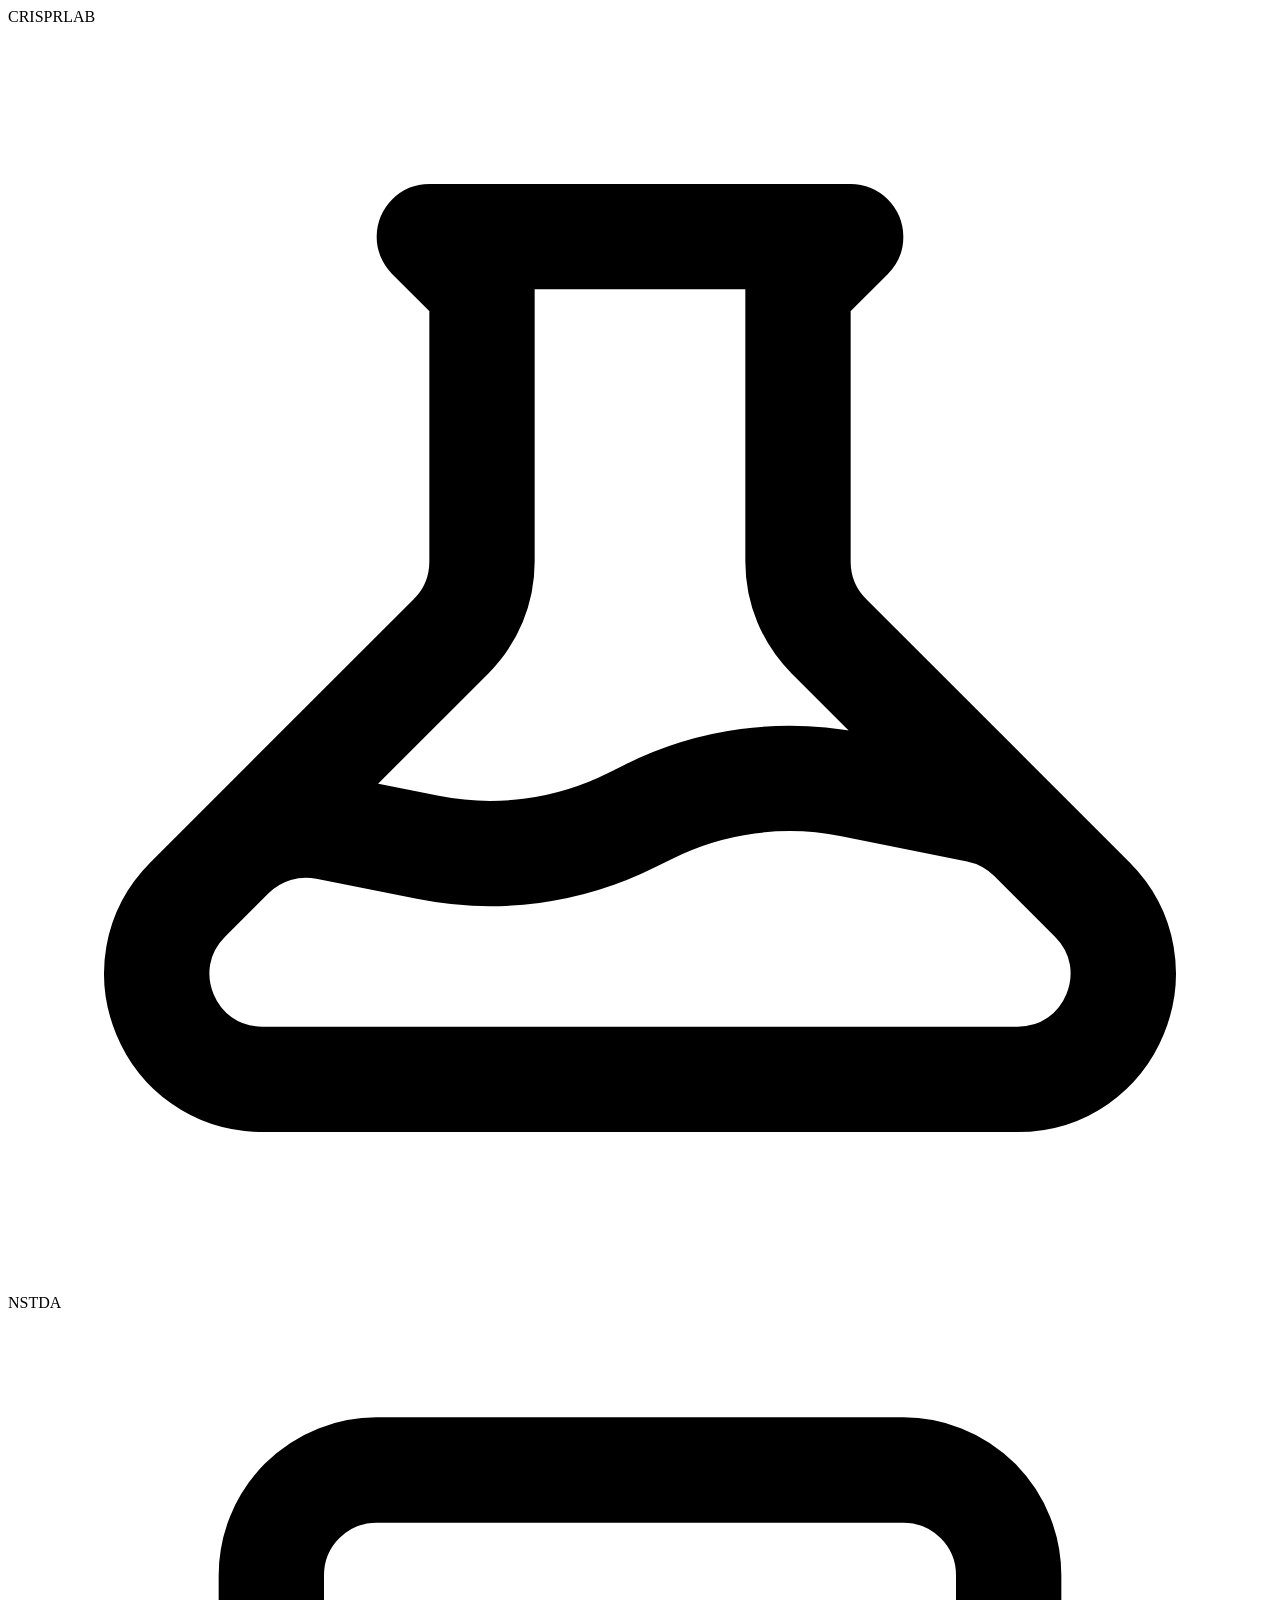
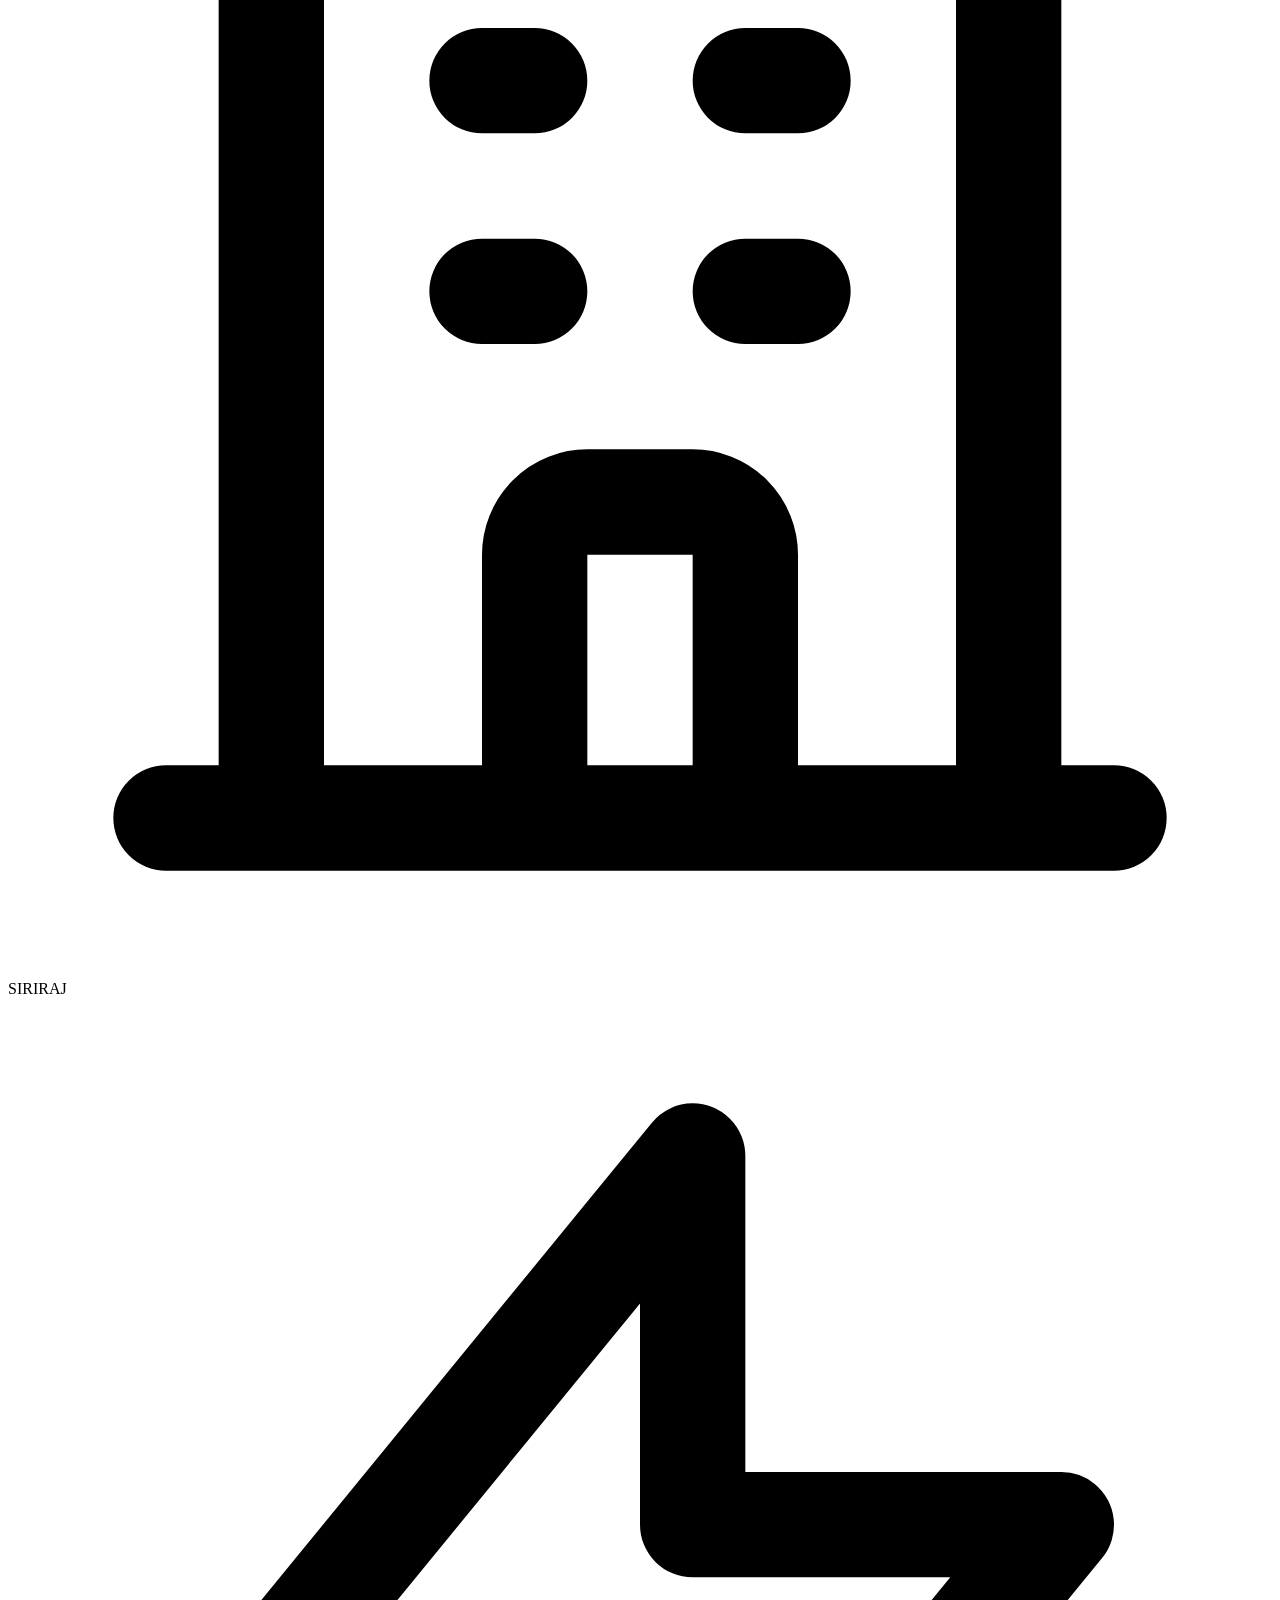
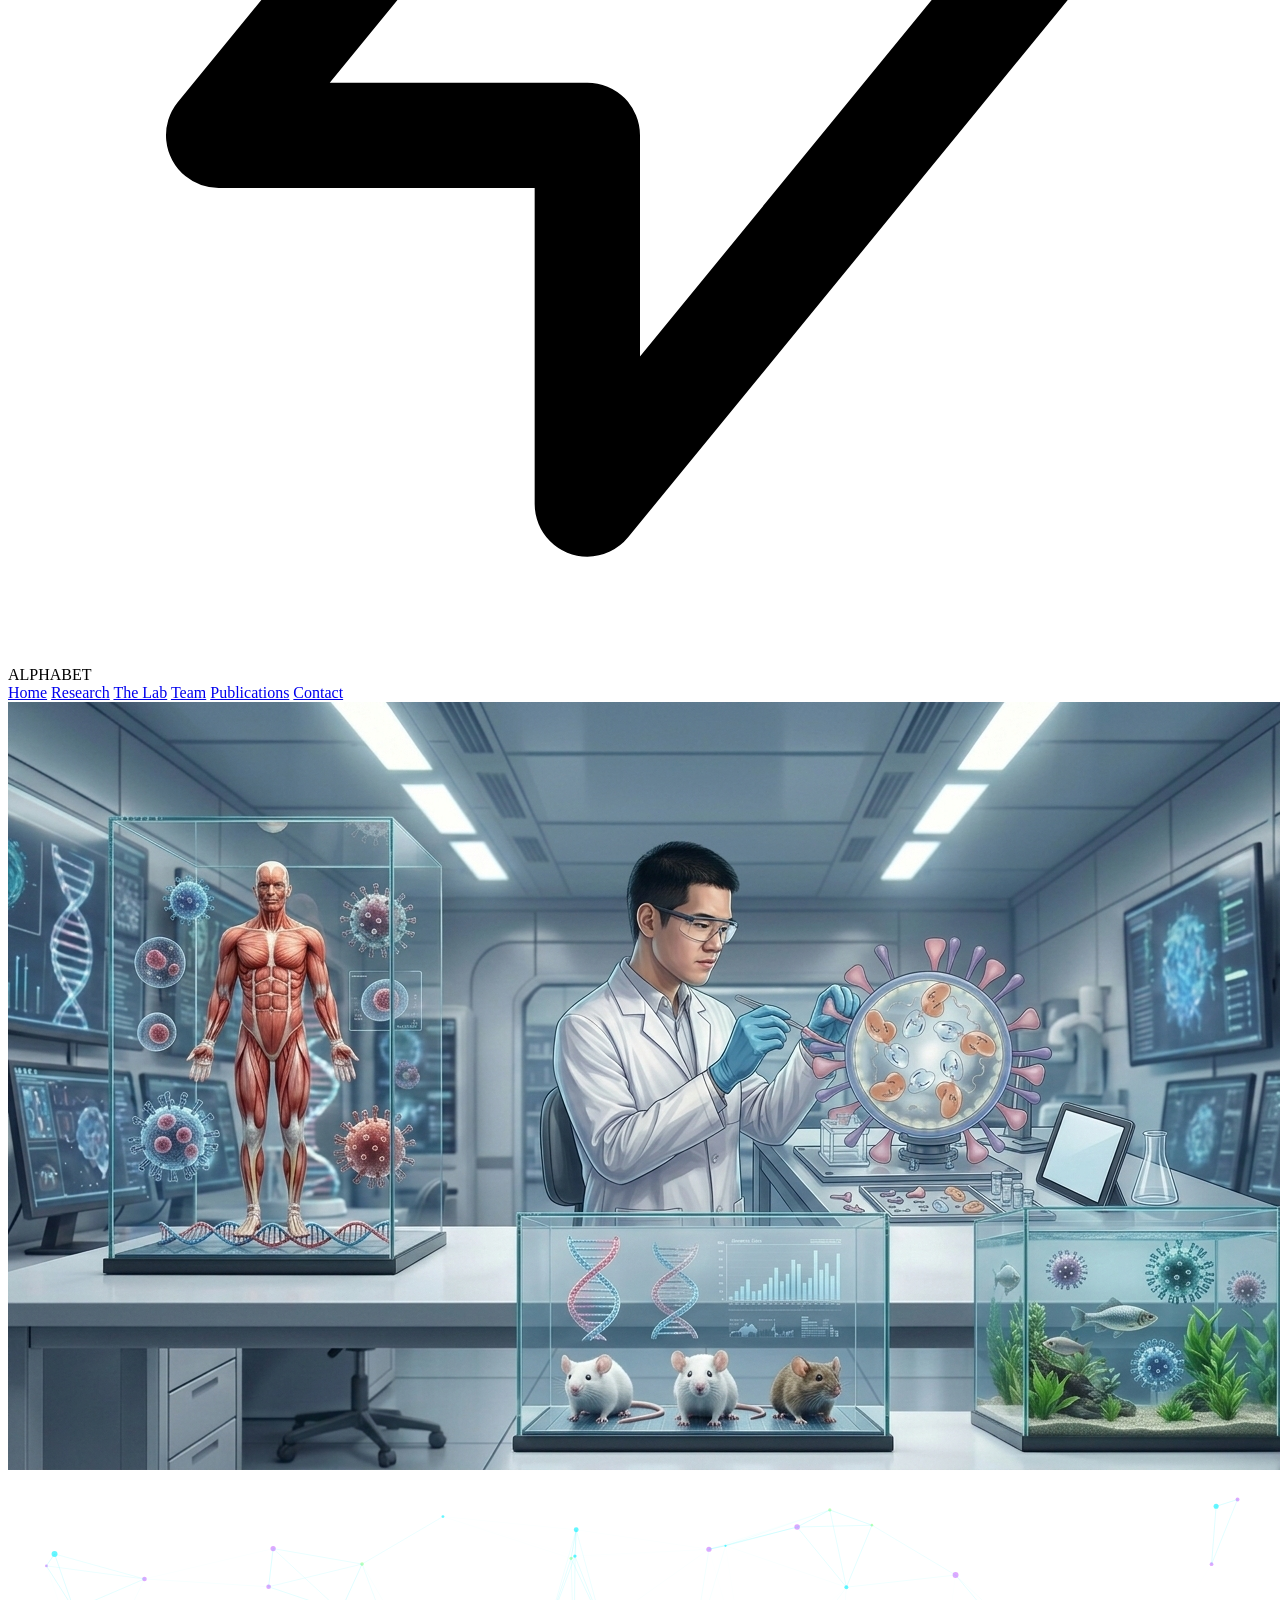
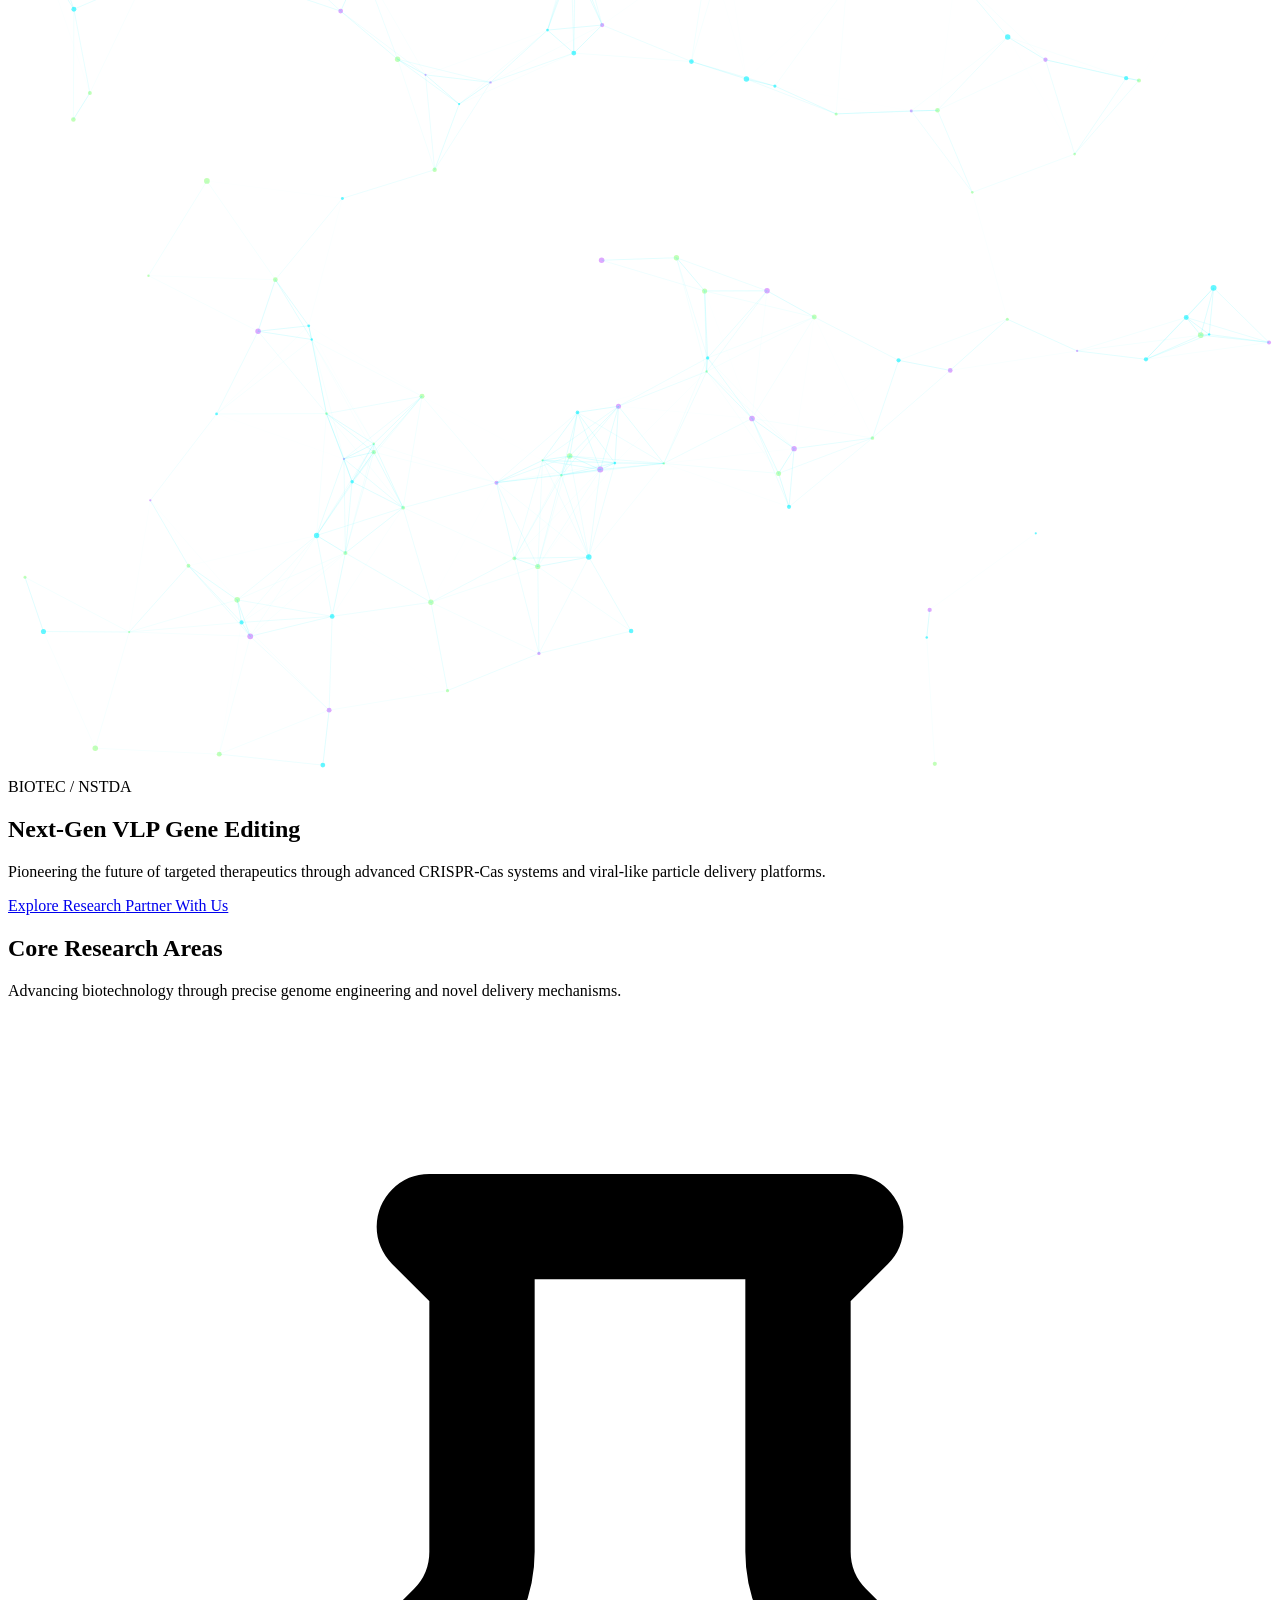
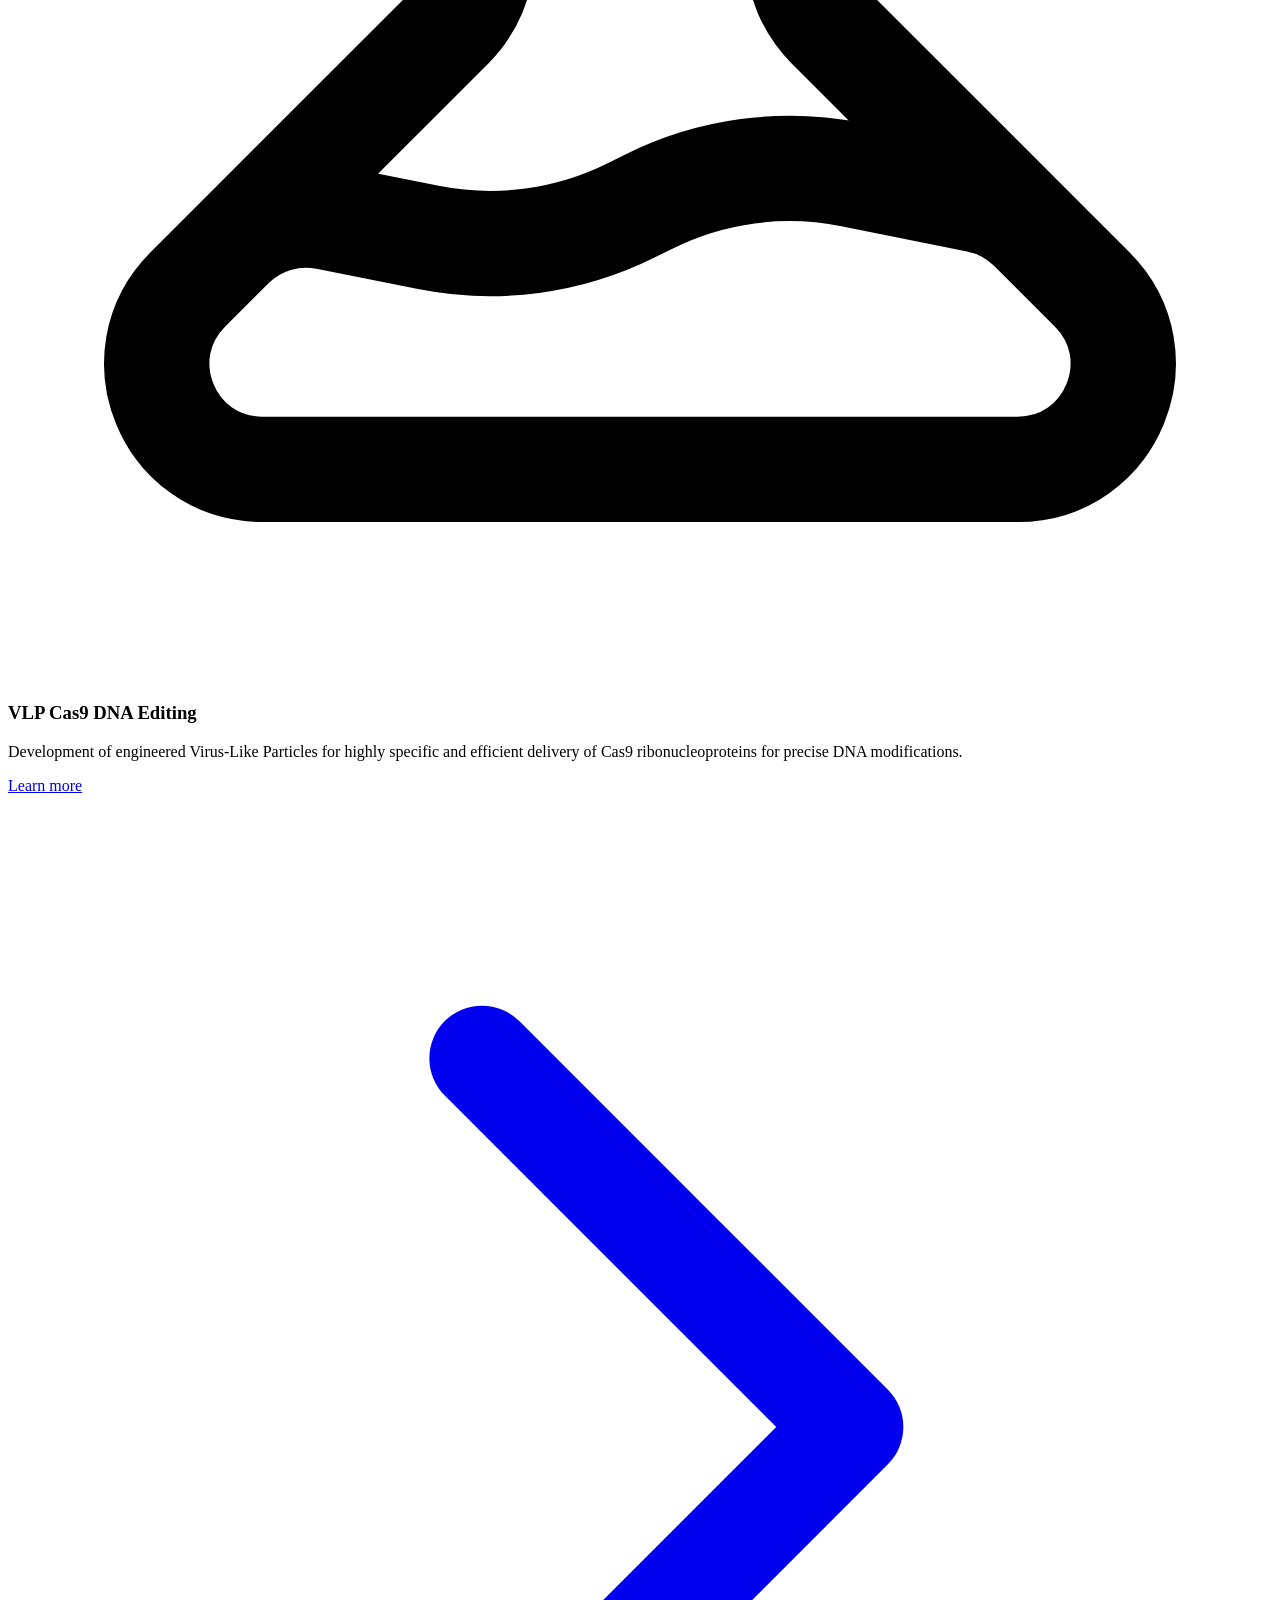
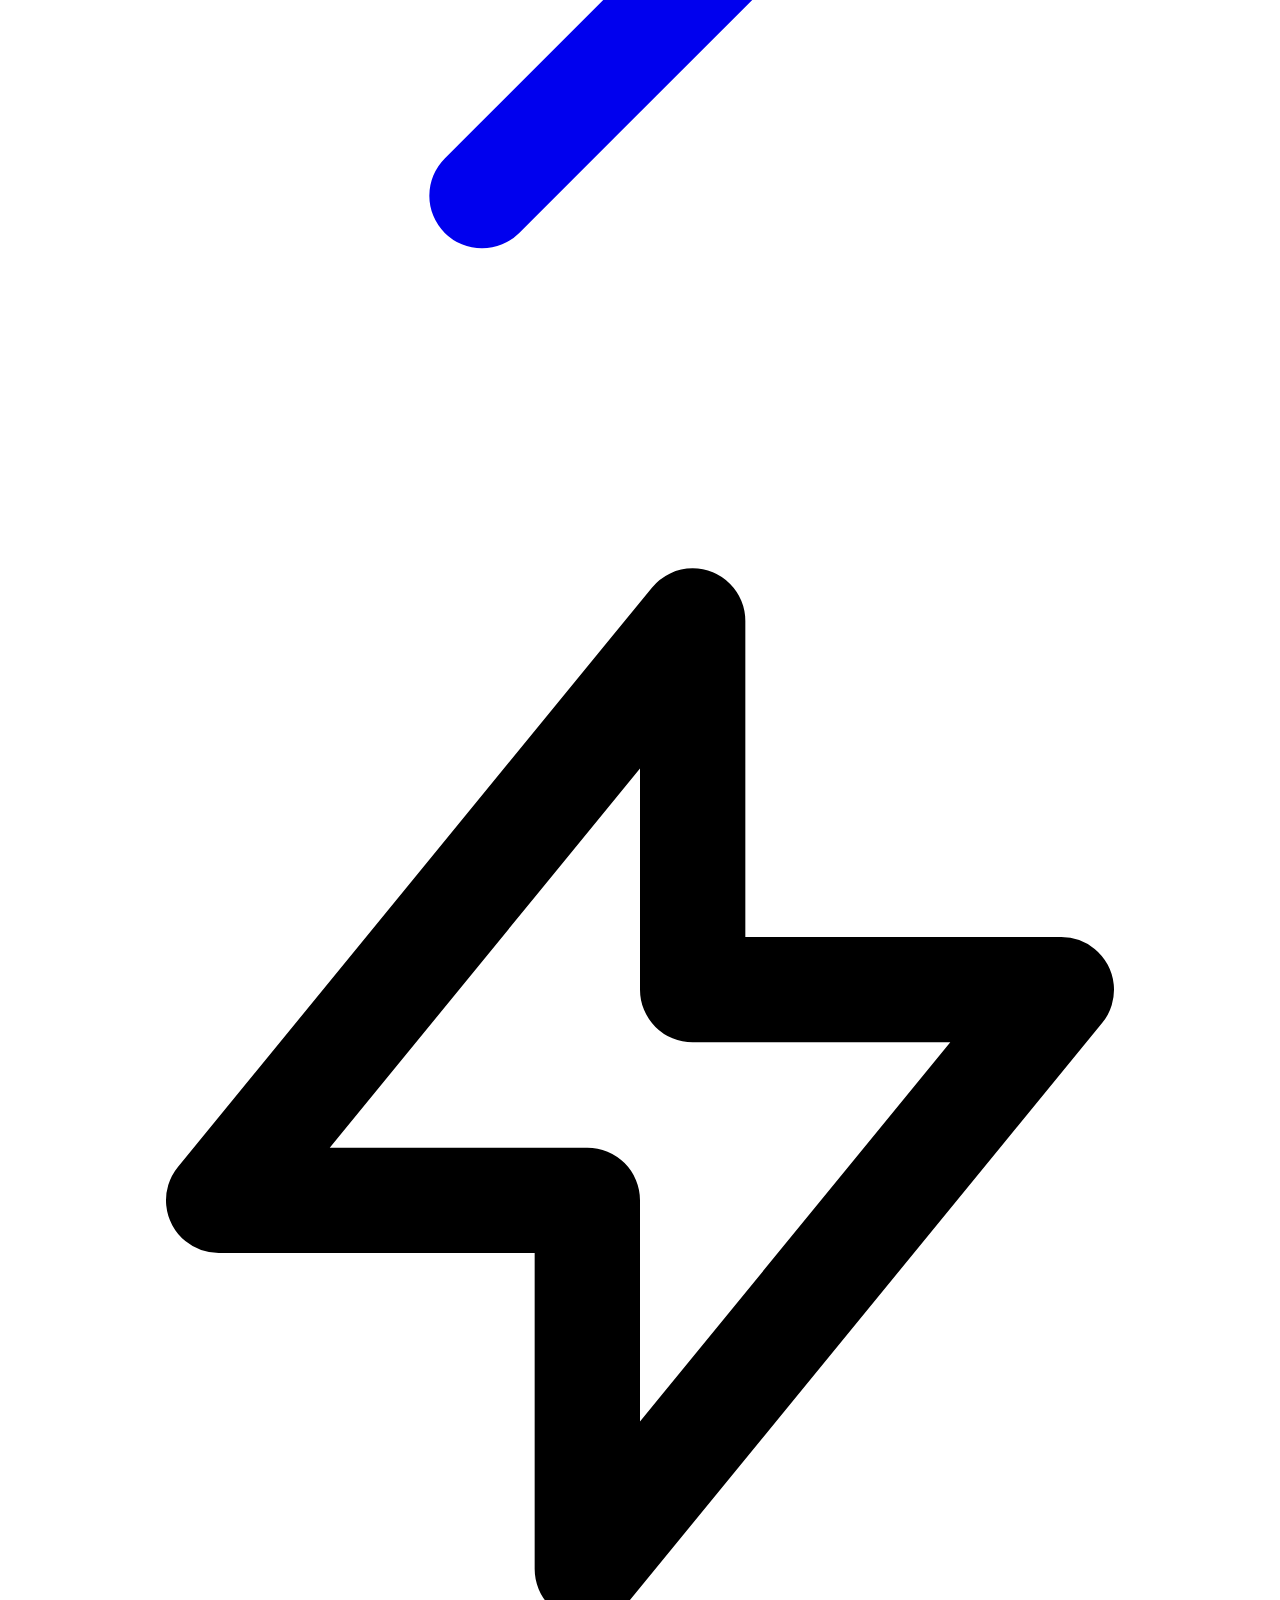
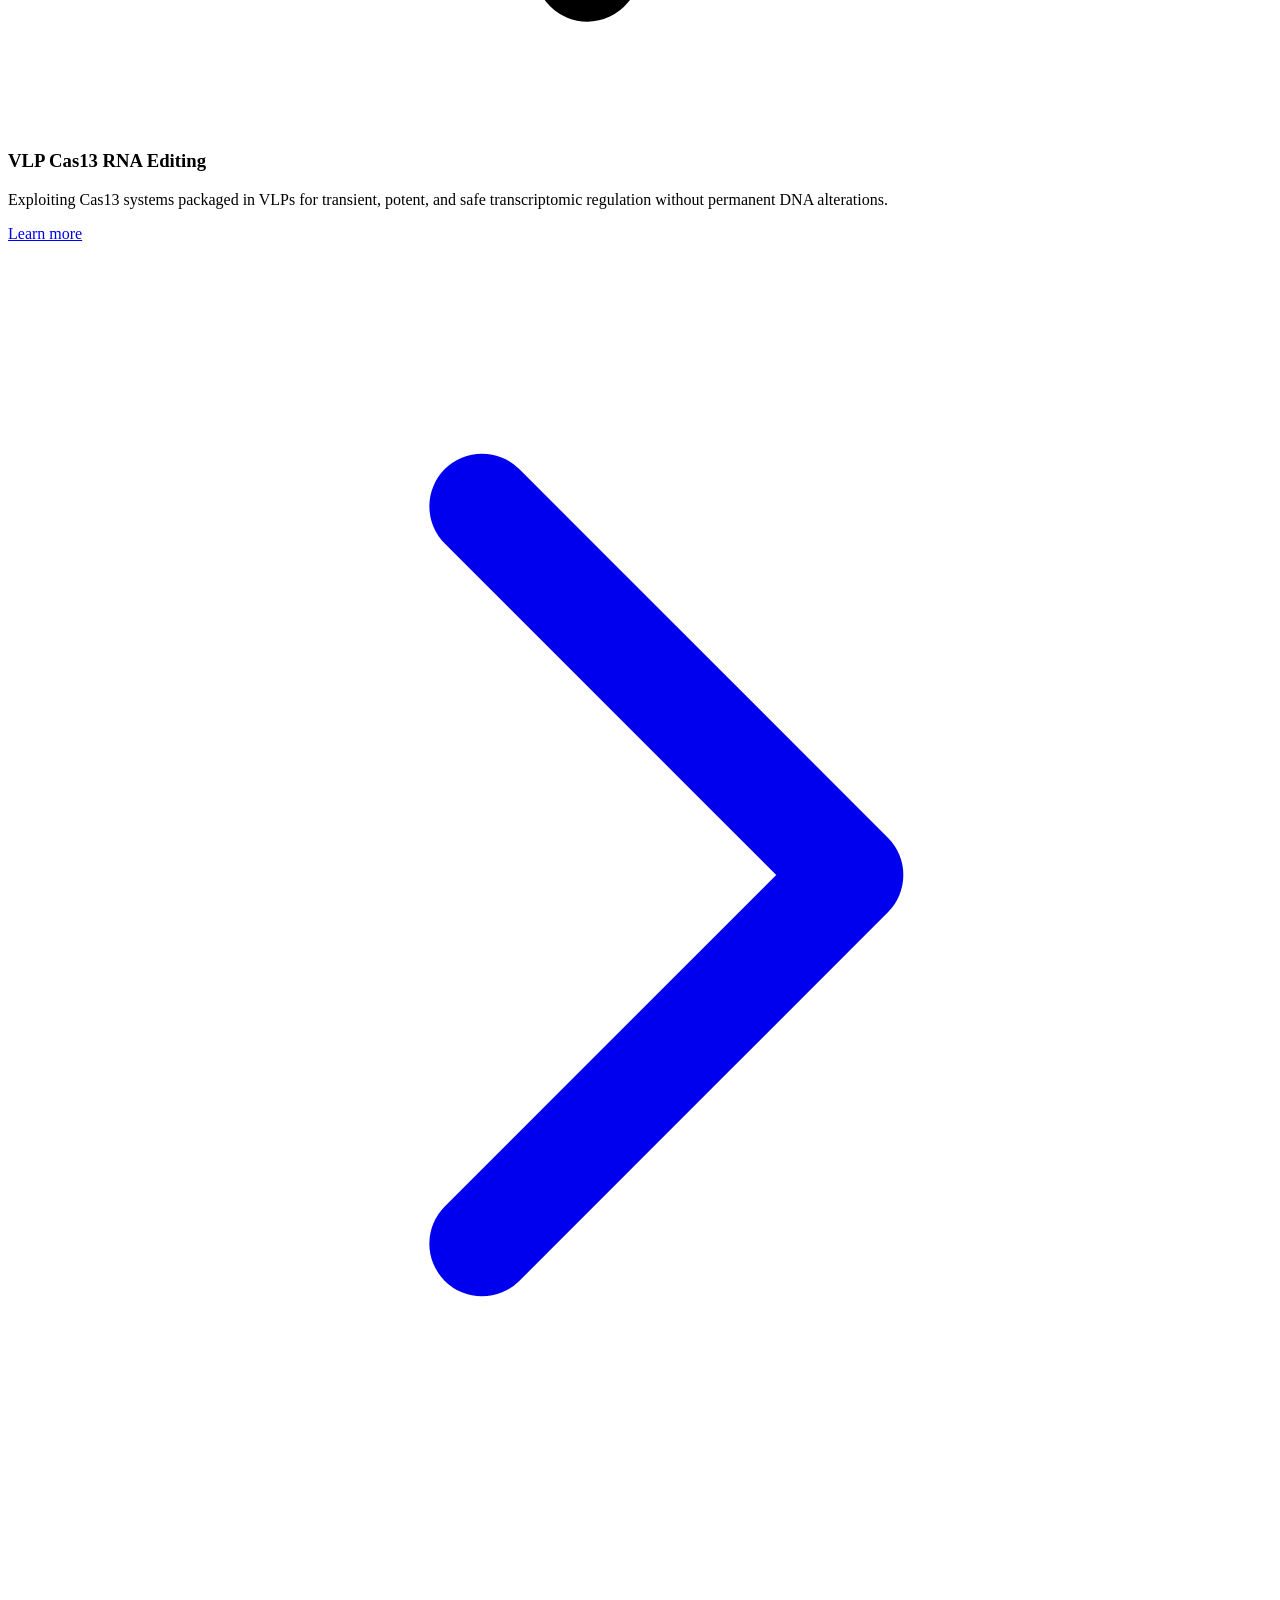
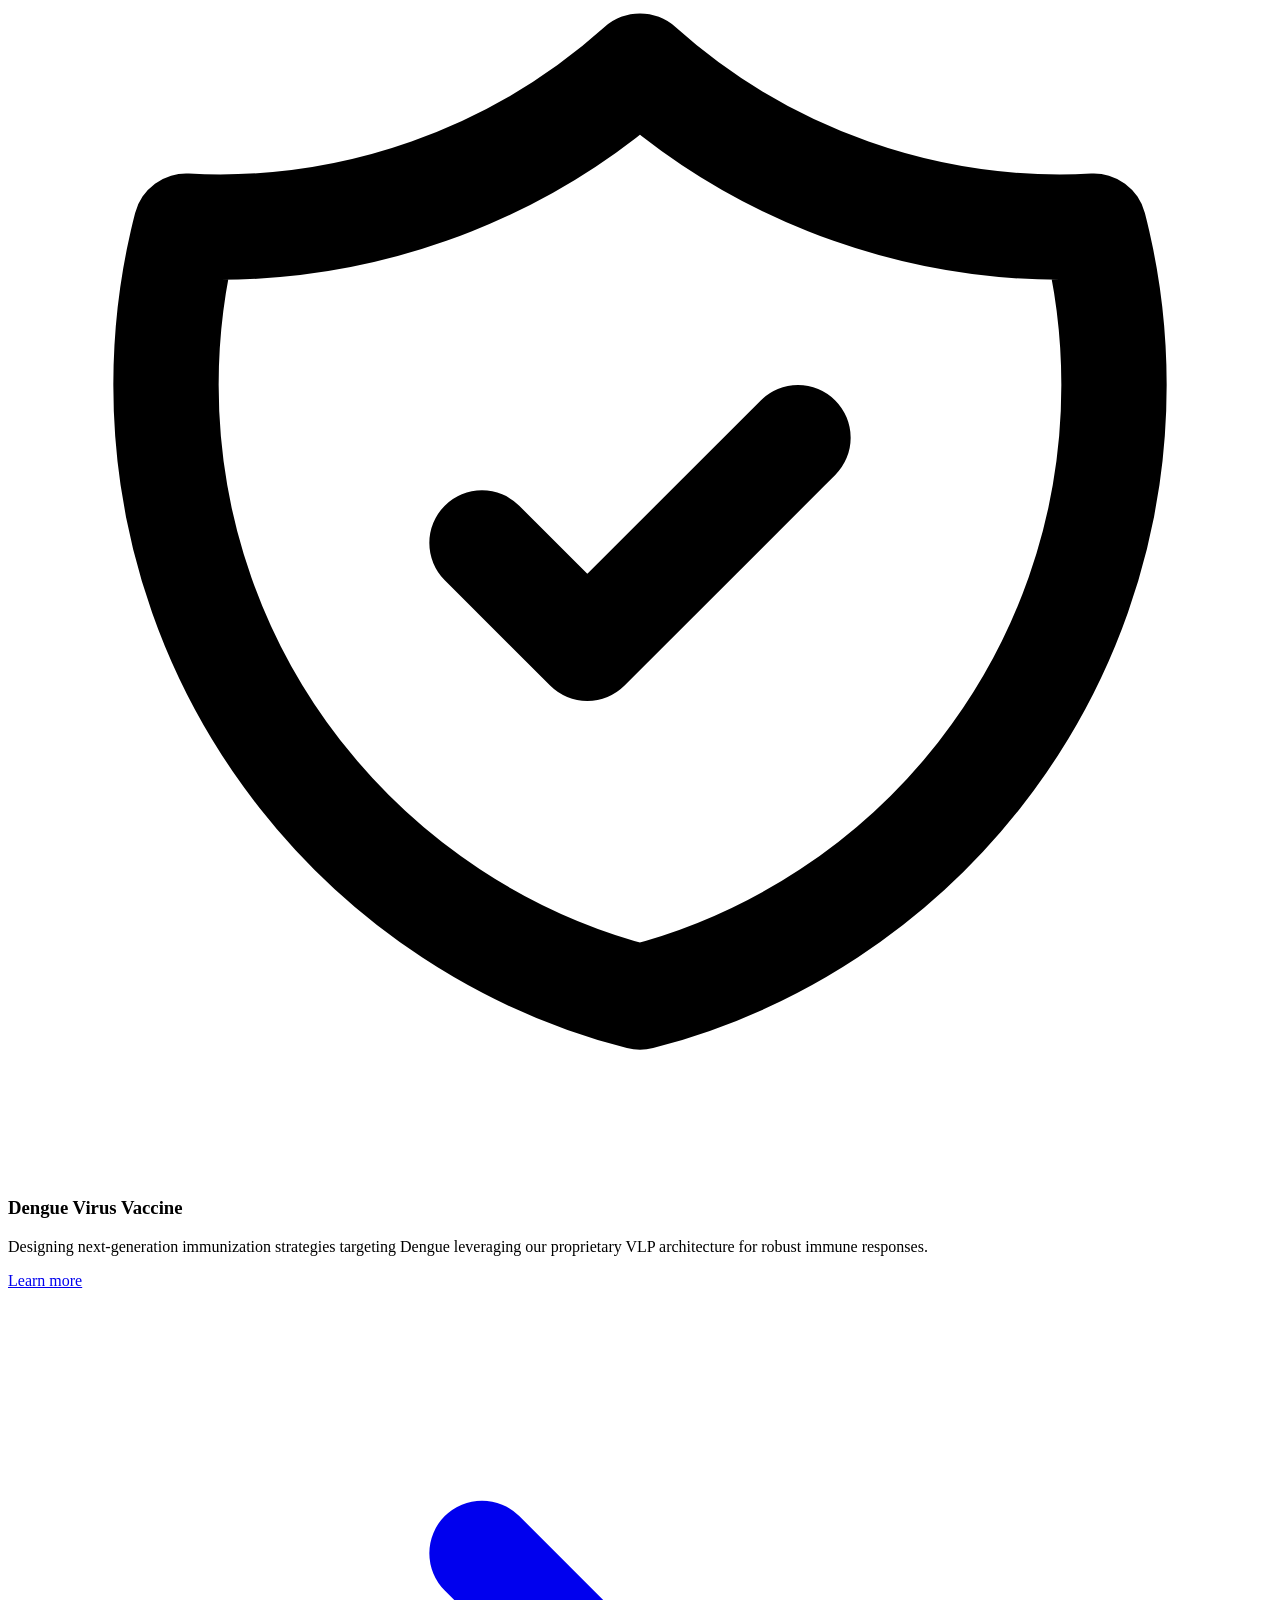
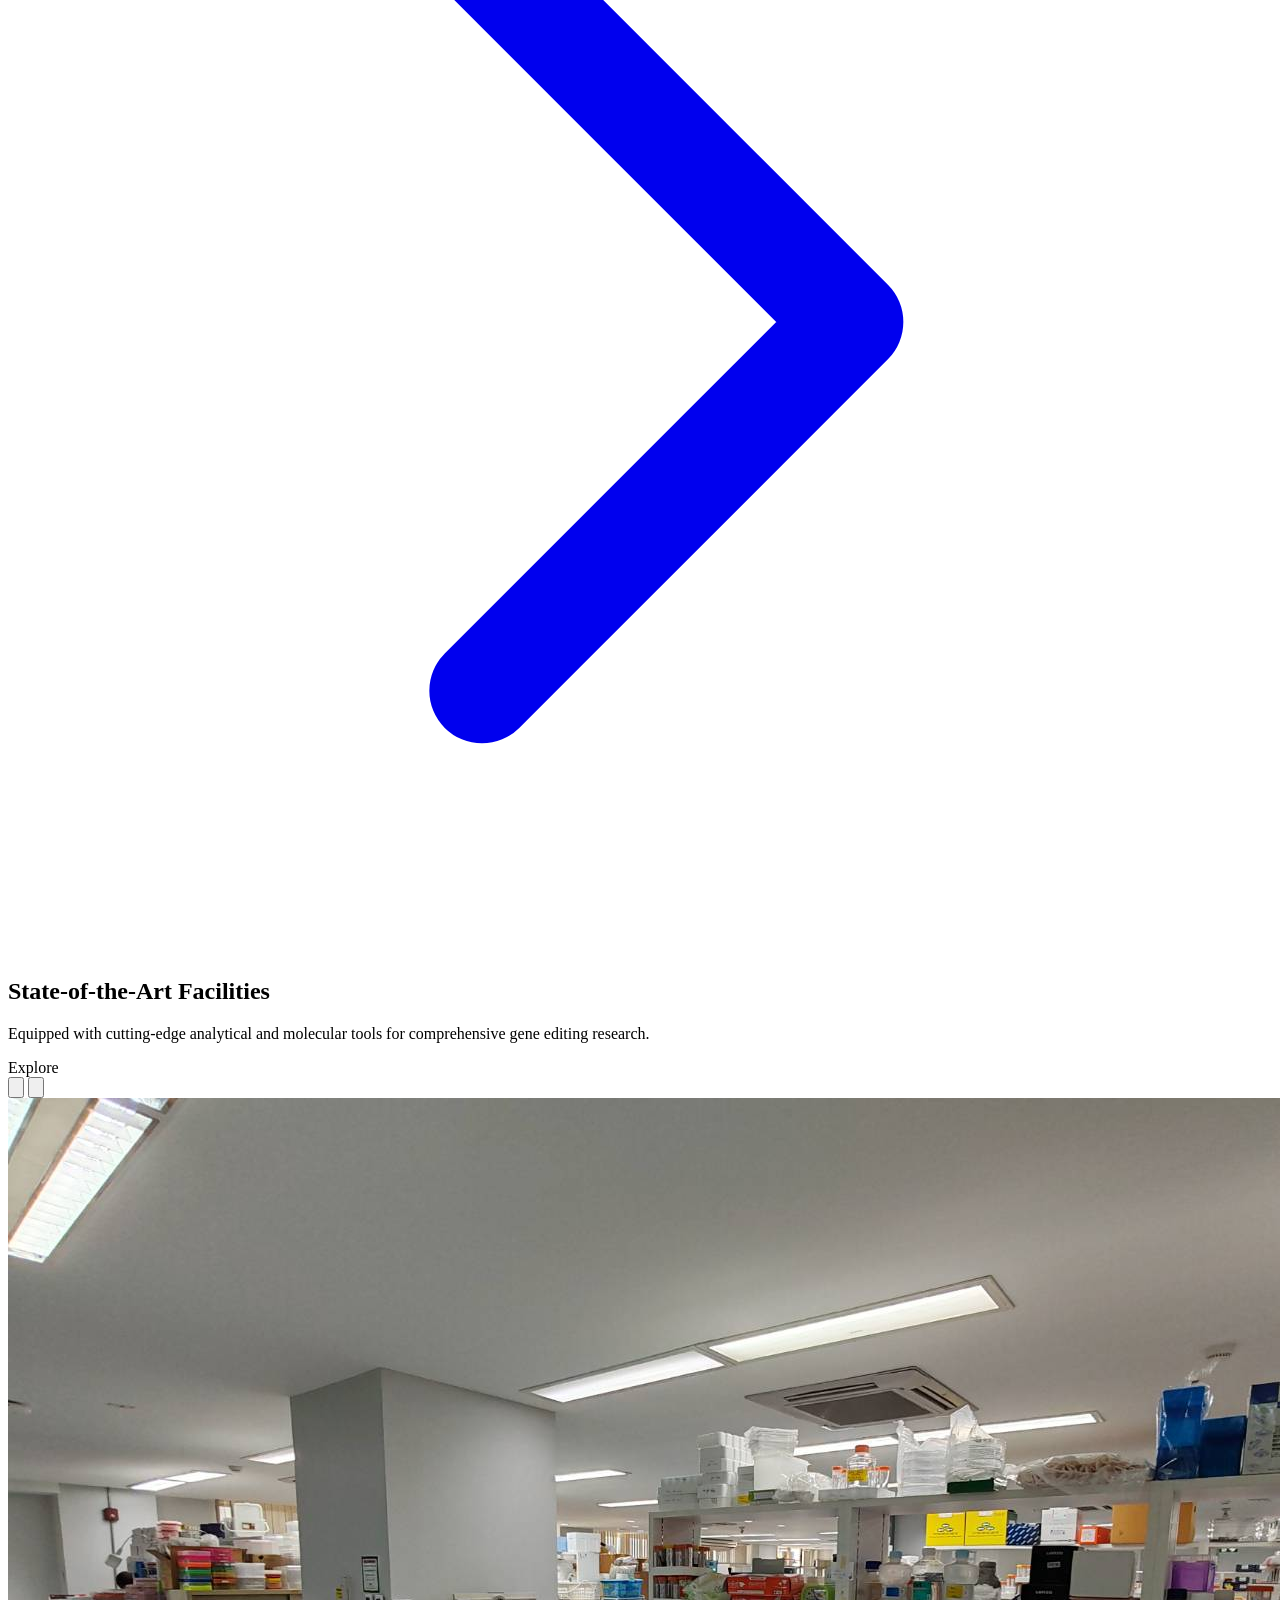
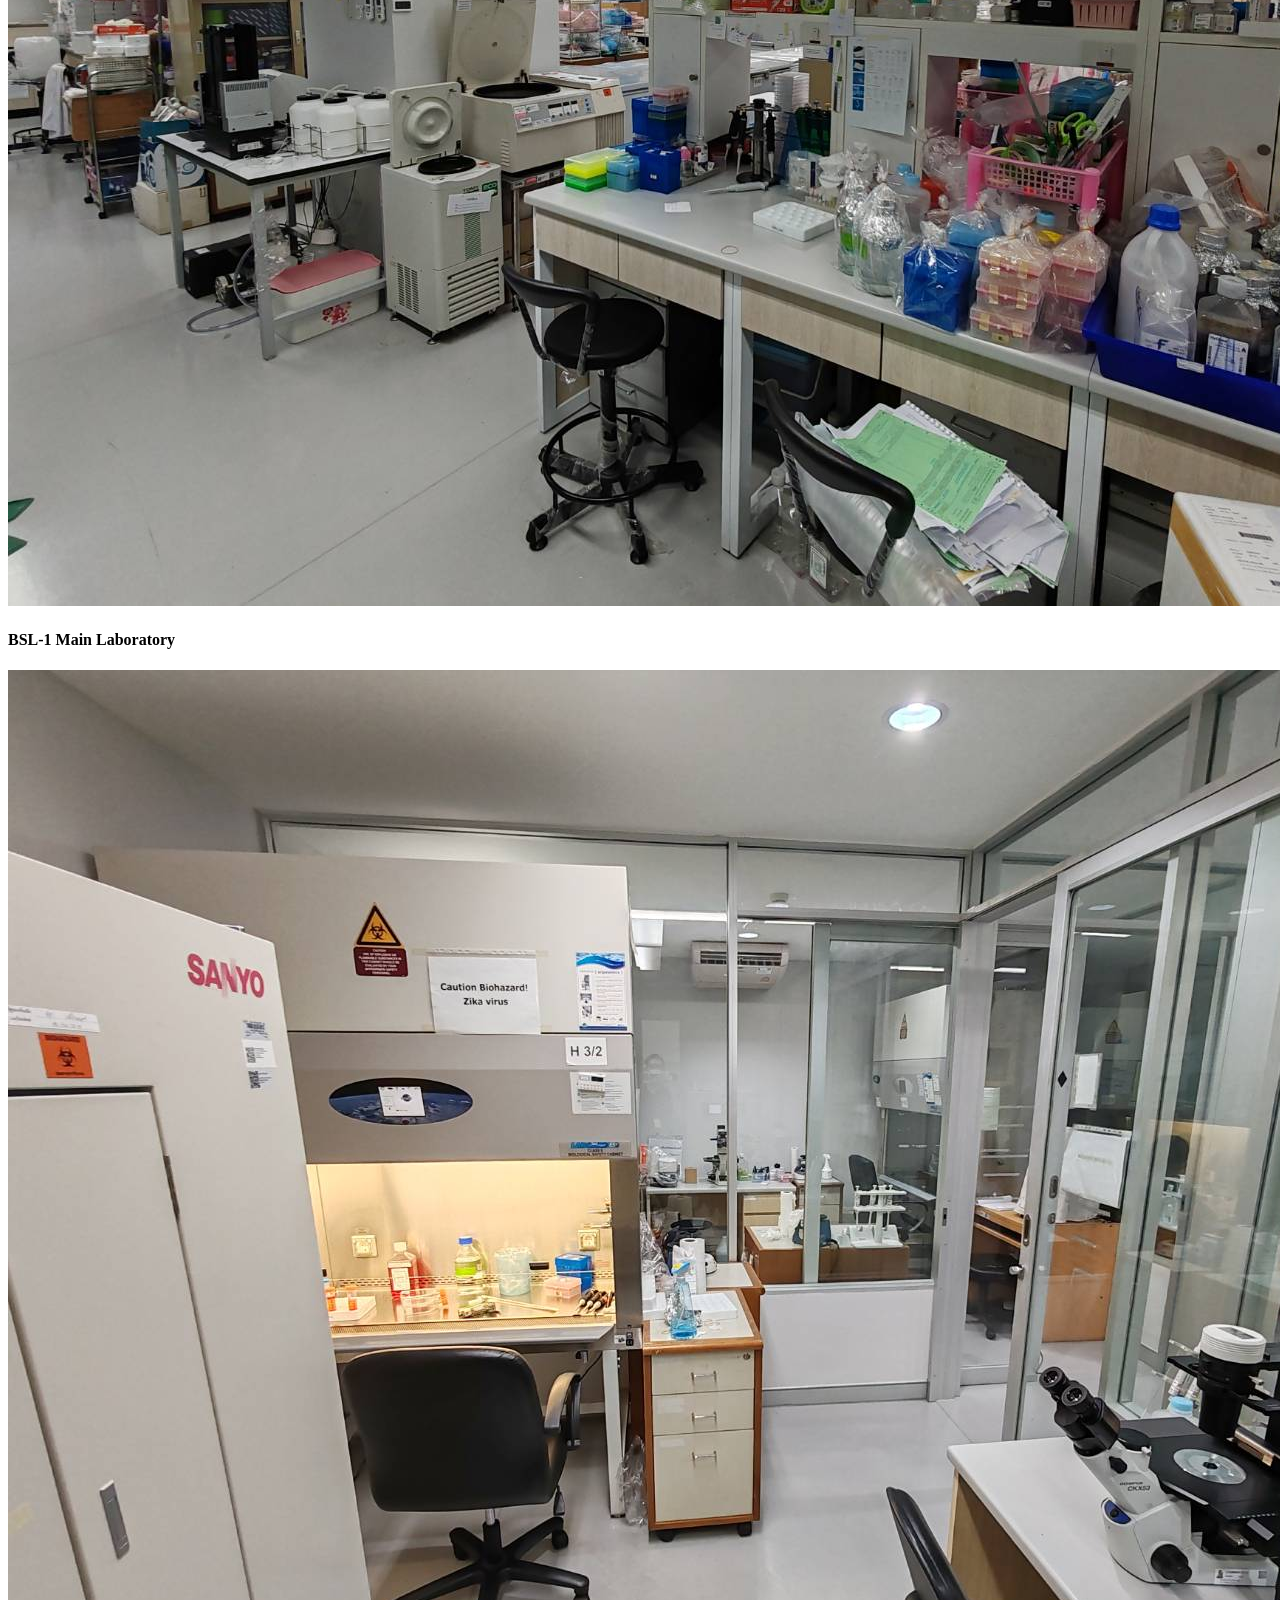
==== index.html @ e2b781f6 "Initial commit of CRISPR Lab website" ====
<!DOCTYPE html>
<html lang="en" class="scroll-smooth">
<head>
    <meta charset="UTF-8">
    <meta name="viewport" content="width=device-width, initial-scale=1.0">
    <title>CRISPR Cas | Next-Gen VLP Gene Editing</title>
    <meta name="description" content="Next-Gen VLP Gene Editing Lab specializing in Cas9, Cas13, and Dengue Virus Vaccine Development at BIOTEC/NSTDA.">
    <script src="https://cdn.tailwindcss.com"></script>
    <script>
        tailwind.config = {
            theme: {
                extend: {
                    colors: {
                        obsidian: '#0B0E14',
                        charcoal: '#1A1D24',
                        neonCyan: '#00F0FF',
                        electricPurple: '#B026FF',
                        biotechGreen: '#39FF14'
                    },
                    fontFamily: {
                        sans: ['Outfit', 'sans-serif'],
                    }
                }
            }
        }
    </script>
    <link href="https://fonts.googleapis.com/css2?family=Outfit:wght@300;400;500;600;700;800&display=swap" rel="stylesheet">
    <link rel="stylesheet" href="style.css">
</head>
<body class="bg-obsidian text-gray-200 font-sans antialiased overflow-x-hidden selection:bg-neonCyan selection:text-obsidian">

    <!-- Navigation -->
    <nav id="navbar" class="fixed w-full z-50 transition-all duration-300 bg-obsidian/80 backdrop-blur-md border-b border-white/5 py-4">
        <div class="max-w-7xl mx-auto px-6 lg:px-8 flex justify-between items-center">
            <div class="flex items-center gap-4">
                <div class="text-3xl font-bold tracking-tighter text-white lg:border-r lg:border-white/20 lg:pr-4">
                    <span class="text-neonCyan">CRISPR</span>LAB
                </div>
                <!-- Partner Logos & Abbreviations -->
                <div class="hidden lg:flex items-center gap-4 text-xs font-bold tracking-wider text-gray-400">
                    <div class="flex items-center gap-1.5 hover:text-white transition-colors cursor-default" title="National Science and Technology Development Agency">
                        <svg class="w-5 h-5 text-neonCyan" fill="none" stroke="currentColor" viewBox="0 0 24 24"><path stroke-linecap="round" stroke-linejoin="round" stroke-width="2" d="M19.428 15.428a2 2 0 00-1.022-.547l-2.387-.477a6 6 0 00-3.86.517l-.318.158a6 6 0 01-3.86.517L6.05 15.21a2 2 0 00-1.806.547M8 4h8l-1 1v5.172a2 2 0 00.586 1.414l5 5c1.26 1.26.367 3.414-1.415 3.414H4.828c-1.782 0-2.674-2.154-1.414-3.414l5-5A2 2 0 009 10.172V5L8 4z"></path></svg>
                        NSTDA
                    </div>
                    <div class="w-1.5 h-1.5 rounded-full bg-white/20"></div>
                    <div class="flex items-center gap-1.5 hover:text-white transition-colors cursor-default" title="Siriraj Hospital">
                        <svg class="w-5 h-5 text-biotechGreen" fill="none" stroke="currentColor" viewBox="0 0 24 24"><path stroke-linecap="round" stroke-linejoin="round" stroke-width="2" d="M19 21V5a2 2 0 00-2-2H7a2 2 0 00-2 2v16m14 0h2m-2 0h-5m-9 0H3m2 0h5M9 7h1m-1 4h1m4-4h1m-1 4h1m-5 10v-5a1 1 0 011-1h2a1 1 0 011 1v5m-4 0h4"></path></svg>
                        SIRIRAJ
                    </div>
                    <div class="w-1.5 h-1.5 rounded-full bg-white/20"></div>
                    <div class="flex items-center gap-1.5 hover:text-white transition-colors cursor-default" title="ALPHABET BIOSCIENCE CO., LTD.">
                        <svg class="w-5 h-5 text-electricPurple" fill="none" stroke="currentColor" viewBox="0 0 24 24"><path stroke-linecap="round" stroke-linejoin="round" stroke-width="2" d="M13 10V3L4 14h7v7l9-11h-7z"></path></svg>
                        ALPHABET
                    </div>
                </div>
            </div>
            <div class="hidden md:flex space-x-8 text-base font-semibold tracking-wide">
                <a href="#hero" class="hover:text-neonCyan transition-colors">Home</a>
                <a href="#research" class="hover:text-neonCyan transition-colors">Research</a>
                <a href="#lab" class="hover:text-neonCyan transition-colors">The Lab</a>
                <a href="#team" class="hover:text-neonCyan transition-colors">Team</a>
                <a href="#publications" class="hover:text-neonCyan transition-colors">Publications</a>
                <a href="#contact" class="hover:text-neonCyan transition-colors">Contact</a>
            </div>
        </div>
    </nav>

    <!-- Hero Section -->
    <section id="hero" class="relative min-h-screen flex items-center justify-center pt-20 overflow-hidden">
        
        <!-- Background Image Integration -->
        <div class="absolute inset-0 z-0">
            <img src="image/hero-bg.jpg.png" alt="Lab Research" class="w-full h-full object-cover opacity-40">
            <div class="absolute inset-0 bg-gradient-to-r from-obsidian/90 via-obsidian/30 to-transparent"></div>
            <!-- Fade out the very bottom edge to seamlessly blend with the next section -->
            <div class="absolute inset-x-0 bottom-0 h-32 bg-gradient-to-t from-obsidian to-transparent pointer-events-none"></div>
            <!-- Subtle color tint -->
            <div class="absolute inset-0 bg-neonCyan/10 mix-blend-color pointer-events-none"></div>
        </div>

        <canvas id="particleCanvas" class="absolute inset-0 z-10 pointer-events-none"></canvas>
        <div class="relative z-20 text-center max-w-4xl mx-auto px-6">
            <div class="inline-block px-4 py-1.5 rounded-full border border-white/10 bg-white/5 backdrop-blur-sm text-xs font-semibold tracking-wider text-neonCyan uppercase mb-6">
                BIOTEC / NSTDA
            </div>
            <h1 class="text-5xl md:text-7xl font-extrabold text-white tracking-tight mb-8 leading-tight">
                Next-Gen <span class="text-transparent bg-clip-text bg-gradient-to-r from-neonCyan to-electricPurple">VLP Gene Editing</span>
            </h1>
            <p class="text-lg md:text-xl text-gray-400 mb-10 max-w-2xl mx-auto font-light leading-relaxed">
                Pioneering the future of targeted therapeutics through advanced CRISPR-Cas systems and viral-like particle delivery platforms.
            </p>
            <div class="flex flex-col sm:flex-row justify-center gap-4">
                <a href="#research" class="px-8 py-4 rounded-lg bg-neonCyan text-obsidian font-bold hover:bg-white transition-all shadow-[0_0_20px_rgba(0,240,255,0.4)] hover:shadow-[0_0_30px_rgba(0,240,255,0.6)]">
                    Explore Research
                </a>
                <a href="#contact" class="px-8 py-4 rounded-lg bg-charcoal border border-white/10 text-white font-medium hover:bg-white/5 transition-all">
                    Partner With Us
                </a>
            </div>
        </div>
    </section>

    <!-- Core Research Areas -->
    <section id="research" class="py-24 relative">
        <div class="max-w-7xl mx-auto px-6 lg:px-8">
            <div class="text-center mb-16">
                <h2 class="text-3xl md:text-5xl font-bold text-white mb-4">Core <span class="text-neonCyan">Research</span> Areas</h2>
                <p class="text-gray-400 max-w-2xl mx-auto">Advancing biotechnology through precise genome engineering and novel delivery mechanisms.</p>
            </div>
            <div class="grid grid-cols-1 md:grid-cols-3 gap-8">
                <!-- Card 1 -->
                <div class="research-card group bg-charcoal rounded-2xl p-8 border border-white/5 hover:border-neonCyan/50 transition-all duration-300 relative overflow-hidden">
                    <div class="absolute top-0 right-0 w-32 h-32 bg-neonCyan/10 rounded-full blur-3xl -mr-16 -mt-16 transition-all group-hover:bg-neonCyan/20 pointer-events-none"></div>
                    <div class="w-12 h-12 rounded-xl bg-neonCyan/10 flex items-center justify-center mb-6 text-neonCyan">
                        <svg class="w-6 h-6" fill="none" stroke="currentColor" viewBox="0 0 24 24"><path stroke-linecap="round" stroke-linejoin="round" stroke-width="2" d="M19.428 15.428a2 2 0 00-1.022-.547l-2.387-.477a6 6 0 00-3.86.517l-.318.158a6 6 0 01-3.86.517L6.05 15.21a2 2 0 00-1.806.547M8 4h8l-1 1v5.172a2 2 0 00.586 1.414l5 5c1.26 1.26.367 3.414-1.415 3.414H4.828c-1.782 0-2.674-2.154-1.414-3.414l5-5A2 2 0 009 10.172V5L8 4z"></path></svg>
                    </div>
                    <h3 class="text-xl font-bold text-white mb-3">VLP Cas9 DNA Editing</h3>
                    <p class="text-gray-400 text-sm leading-relaxed mb-6">Development of engineered Virus-Like Particles for highly specific and efficient delivery of Cas9 ribonucleoproteins for precise DNA modifications.</p>
                    <a href="#" class="inline-flex items-center text-neonCyan text-sm font-semibold group-hover:underline">
                        Learn more <svg class="w-4 h-4 ml-1 transition-transform group-hover:translate-x-1" fill="none" stroke="currentColor" viewBox="0 0 24 24"><path stroke-linecap="round" stroke-linejoin="round" stroke-width="2" d="M9 5l7 7-7 7"></path></svg>
                    </a>
                </div>
                <!-- Card 2 -->
                <div class="research-card group bg-charcoal rounded-2xl p-8 border border-white/5 hover:border-electricPurple/50 transition-all duration-300 relative overflow-hidden">
                    <div class="absolute top-0 right-0 w-32 h-32 bg-electricPurple/10 rounded-full blur-3xl -mr-16 -mt-16 transition-all group-hover:bg-electricPurple/20 pointer-events-none"></div>
                    <div class="w-12 h-12 rounded-xl bg-electricPurple/10 flex items-center justify-center mb-6 text-electricPurple">
                        <svg class="w-6 h-6" fill="none" stroke="currentColor" viewBox="0 0 24 24"><path stroke-linecap="round" stroke-linejoin="round" stroke-width="2" d="M13 10V3L4 14h7v7l9-11h-7z"></path></svg>
                    </div>
                    <h3 class="text-xl font-bold text-white mb-3">VLP Cas13 RNA Editing</h3>
                    <p class="text-gray-400 text-sm leading-relaxed mb-6">Exploiting Cas13 systems packaged in VLPs for transient, potent, and safe transcriptomic regulation without permanent DNA alterations.</p>
                    <a href="#" class="inline-flex items-center text-electricPurple text-sm font-semibold group-hover:underline">
                        Learn more <svg class="w-4 h-4 ml-1 transition-transform group-hover:translate-x-1" fill="none" stroke="currentColor" viewBox="0 0 24 24"><path stroke-linecap="round" stroke-linejoin="round" stroke-width="2" d="M9 5l7 7-7 7"></path></svg>
                    </a>
                </div>
                <!-- Card 3 -->
                <div class="research-card group bg-charcoal rounded-2xl p-8 border border-white/5 hover:border-biotechGreen/50 transition-all duration-300 relative overflow-hidden">
                    <div class="absolute top-0 right-0 w-32 h-32 bg-biotechGreen/10 rounded-full blur-3xl -mr-16 -mt-16 transition-all group-hover:bg-biotechGreen/20 pointer-events-none"></div>
                    <div class="w-12 h-12 rounded-xl bg-biotechGreen/10 flex items-center justify-center mb-6 text-biotechGreen">
                        <svg class="w-6 h-6" fill="none" stroke="currentColor" viewBox="0 0 24 24"><path stroke-linecap="round" stroke-linejoin="round" stroke-width="2" d="M9 12l2 2 4-4m5.618-4.016A11.955 11.955 0 0112 2.944a11.955 11.955 0 01-8.618 3.04A12.02 12.02 0 003 9c0 5.591 3.824 10.29 9 11.622 5.176-1.332 9-6.03 9-11.622 0-1.042-.133-2.052-.382-3.016z"></path></svg>
                    </div>
                    <h3 class="text-xl font-bold text-white mb-3">Dengue Virus Vaccine</h3>
                    <p class="text-gray-400 text-sm leading-relaxed mb-6">Designing next-generation immunization strategies targeting Dengue leveraging our proprietary VLP architecture for robust immune responses.</p>
                    <a href="#" class="inline-flex items-center text-biotechGreen text-sm font-semibold group-hover:underline">
                        Learn more <svg class="w-4 h-4 ml-1 transition-transform group-hover:translate-x-1" fill="none" stroke="currentColor" viewBox="0 0 24 24"><path stroke-linecap="round" stroke-linejoin="round" stroke-width="2" d="M9 5l7 7-7 7"></path></svg>
                    </a>
                </div>
            </div>
        </div>
    </section>

    <!-- The Lab Gallery -->
    <section id="lab" class="py-24 bg-charcoal/50 border-y border-white/5">
        <div class="max-w-7xl mx-auto px-6 lg:px-8">
            <div class="flex flex-col md:flex-row md:justify-between md:items-end mb-8 gap-4">
                <div>
                    <h2 class="text-3xl md:text-5xl font-bold text-white mb-4">State-of-the-Art <span class="text-electricPurple">Facilities</span></h2>
                    <p class="text-gray-400 max-w-xl">Equipped with cutting-edge analytical and molecular tools for comprehensive gene editing research.</p>
                </div>
                <div class="flex items-center gap-4">
                    <div class="hidden md:flex items-center text-gray-500 text-sm">
                        <span class="mr-2">Explore</span>
                    </div>
                    <div class="flex gap-2">
                        <button id="scroll-left" class="p-2 rounded-full bg-obsidian border border-white/10 text-white hover:bg-charcoal hover:text-electricPurple transition-colors animate-pulse hover:animate-none">
                            <svg class="w-6 h-6" fill="none" stroke="currentColor" viewBox="0 0 24 24"><path stroke-linecap="round" stroke-linejoin="round" stroke-width="2" d="M15 19l-7-7 7-7"></path></svg>
                        </button>
                        <button id="scroll-right" class="p-2 rounded-full bg-obsidian border border-white/10 text-white hover:bg-charcoal hover:text-neonCyan transition-colors animate-pulse hover:animate-none">
                            <svg class="w-6 h-6" fill="none" stroke="currentColor" viewBox="0 0 24 24"><path stroke-linecap="round" stroke-linejoin="round" stroke-width="2" d="M9 5l7 7-7 7"></path></svg>
                        </button>
                    </div>
                </div>
            </div>
            
            <div id="lab-gallery" class="flex overflow-x-auto gap-6 pb-8 snap-x snap-mandatory [&::-webkit-scrollbar]:hidden [-ms-overflow-style:none] [scrollbar-width:none]">
                
                <!-- Image 1 -->
                <div class="w-[85vw] md:w-[calc(33.333%-1rem)] flex-none h-[350px] rounded-2xl overflow-hidden relative group snap-start">
                    <img src="./image/BSL1main-laboratory.jpg" alt="BSL-1 Main Laboratory" class="w-full h-full object-cover transition-transform duration-700 group-hover:scale-105">
                    <div class="absolute inset-0 bg-gradient-to-t from-obsidian via-obsidian/20 to-transparent opacity-90 pointer-events-none transition-opacity duration-300 group-hover:opacity-70"></div>
                    <div class="absolute bottom-0 left-0 p-6">
                        <h4 class="text-white font-bold text-xl mb-1">BSL-1 Main Laboratory</h4>
                    </div>
                </div>

                <!-- Image 2 -->
                <div class="w-[85vw] md:w-[calc(33.333%-1rem)] flex-none h-[350px] rounded-2xl overflow-hidden relative group snap-start">
                    <img src="./image/BSL2 cell-culture-and-microscopy-workstation.jpg" alt="BSL-2 Cell Culture Workstation" class="w-full h-full object-cover transition-transform duration-700 group-hover:scale-105">
                    <div class="absolute inset-0 bg-gradient-to-t from-obsidian via-obsidian/20 to-transparent opacity-90 pointer-events-none transition-opacity duration-300 group-hover:opacity-70"></div>
                    <div class="absolute bottom-0 left-0 p-6">
                        <h4 class="text-white font-bold text-xl mb-1">BSL-2 Cell Culture & Microscopy</h4>
                    </div>
                </div>

                <!-- Image 3 -->
                <div class="w-[85vw] md:w-[calc(33.333%-1rem)] flex-none h-[350px] rounded-2xl overflow-hidden relative group snap-start">
                    <img src="./image/cell-sorting-facsaria-iii-system.jpg" alt="FACS Aria III Cell Sorting" class="w-full h-full object-cover transition-transform duration-700 group-hover:scale-105">
                    <div class="absolute inset-0 bg-gradient-to-t from-obsidian via-obsidian/20 to-transparent opacity-90 pointer-events-none transition-opacity duration-300 group-hover:opacity-70"></div>
                    <div class="absolute bottom-0 left-0 p-6">
                        <h4 class="text-white font-bold text-xl mb-1">Cell Sorting (FACS Aria III)</h4>
                    </div>
                </div>

                <!-- Image 4 -->
                <div class="w-[85vw] md:w-[calc(33.333%-1rem)] flex-none h-[350px] rounded-2xl overflow-hidden relative group snap-start">
                    <img src="./image/DNA Cloning.jpg" alt="DNA Cloning" class="w-full h-full object-cover transition-transform duration-700 group-hover:scale-105">
                    <div class="absolute inset-0 bg-gradient-to-t from-obsidian via-obsidian/20 to-transparent opacity-90 pointer-events-none transition-opacity duration-300 group-hover:opacity-70"></div>
                    <div class="absolute bottom-0 left-0 p-6">
                        <h4 class="text-white font-bold text-xl mb-1">DNA Cloning</h4>
                    </div>
                </div>

                <!-- Image 5 -->
                <div class="w-[85vw] md:w-[calc(33.333%-1rem)] flex-none h-[350px] rounded-2xl overflow-hidden relative group snap-start">
                    <img src="./image/flow-cytometry-analysis.jpg" alt="Flow Cytometry Analysis" class="w-full h-full object-cover transition-transform duration-700 group-hover:scale-105">
                    <div class="absolute inset-0 bg-gradient-to-t from-obsidian via-obsidian/20 to-transparent opacity-90 pointer-events-none transition-opacity duration-300 group-hover:opacity-70"></div>
                    <div class="absolute bottom-0 left-0 p-6">
                        <h4 class="text-white font-bold text-xl mb-1">Flow Cytometry Analysis</h4>
                    </div>
                </div>

                <!-- Image 6 -->
                <div class="w-[85vw] md:w-[calc(33.333%-1rem)] flex-none h-[350px] rounded-2xl overflow-hidden relative group snap-start">
                    <img src="./image/low-temperature-freezer-storage.jpg" alt="Low Temperature Storage" class="w-full h-full object-cover transition-transform duration-700 group-hover:scale-105">
                    <div class="absolute inset-0 bg-gradient-to-t from-obsidian via-obsidian/20 to-transparent opacity-90 pointer-events-none transition-opacity duration-300 group-hover:opacity-70"></div>
                    <div class="absolute bottom-0 left-0 p-6">
                        <h4 class="text-white font-bold text-xl mb-1">Low-Temp Storage</h4>
                    </div>
                </div>

                <!-- Image 7 -->
                <div class="w-[85vw] md:w-[calc(33.333%-1rem)] flex-none h-[350px] rounded-2xl overflow-hidden relative group snap-start">
                    <img src="./image/incubator-shaker-laboratory-station.jpg" alt="Incubator Shaker Station" class="w-full h-full object-cover transition-transform duration-700 group-hover:scale-105">
                    <div class="absolute inset-0 bg-gradient-to-t from-obsidian via-obsidian/20 to-transparent opacity-90 pointer-events-none transition-opacity duration-300 group-hover:opacity-70"></div>
                    <div class="absolute bottom-0 left-0 p-6">
                        <h4 class="text-white font-bold text-xl mb-1">Incubator Shakers</h4>
                    </div>
                </div>

                <!-- Image 8 -->
                <div class="w-[85vw] md:w-[calc(33.333%-1rem)] flex-none h-[350px] rounded-2xl overflow-hidden relative group snap-start">
                    <img src="./image/pcr-and-realtime-thermocycler-bench.jpg" alt="PCR & Real-Time Thermocycler" class="w-full h-full object-cover transition-transform duration-700 group-hover:scale-105">
                    <div class="absolute inset-0 bg-gradient-to-t from-obsidian via-obsidian/20 to-transparent opacity-90 pointer-events-none transition-opacity duration-300 group-hover:opacity-70"></div>
                    <div class="absolute bottom-0 left-0 p-6">
                        <h4 class="text-white font-bold text-xl mb-1">PCR & Real-Time Thermocyclers</h4>
                    </div>
                </div>

                <!-- Image 9 -->
                <div class="w-[85vw] md:w-[calc(33.333%-1rem)] flex-none h-[350px] rounded-2xl overflow-hidden relative group snap-start">
                    <img src="./image/protein-purification-chromatograph.jpg" alt="Protein Purification" class="w-full h-full object-cover transition-transform duration-700 group-hover:scale-105">
                    <div class="absolute inset-0 bg-gradient-to-t from-obsidian via-obsidian/20 to-transparent opacity-90 pointer-events-none transition-opacity duration-300 group-hover:opacity-70"></div>
                    <div class="absolute bottom-0 left-0 p-6">
                        <h4 class="text-white font-bold text-xl mb-1">Protein Purification</h4>
                    </div>
                </div>

                <!-- Image 10 -->
                <div class="w-[85vw] md:w-[calc(33.333%-1rem)] flex-none h-[350px] rounded-2xl overflow-hidden relative group snap-start">
                    <img src="./image/ultracentrifuge-station.jpg" alt="Ultracentrifuge Station" class="w-full h-full object-cover transition-transform duration-700 group-hover:scale-105">
                    <div class="absolute inset-0 bg-gradient-to-t from-obsidian via-obsidian/20 to-transparent opacity-90 pointer-events-none transition-opacity duration-300 group-hover:opacity-70"></div>
                    <div class="absolute bottom-0 left-0 p-6">
                        <h4 class="text-white font-bold text-xl mb-1">Ultracentrifuge Station</h4>
                    </div>
                </div>
            </div>
        </div>
    </section>

    <!-- Our Scientists -->
    <section id="team" class="py-24 relative">
        <div class="max-w-7xl mx-auto px-6 lg:px-8">
            <div class="text-center mb-16">
                <h2 class="text-3xl md:text-5xl font-bold text-white mb-4">Our <span class="text-biotechGreen">Scientists</span></h2>
                <p class="text-gray-400 max-w-2xl mx-auto">A multidisciplinary team of molecular biologists, virologists, and bioinformaticians.</p>
            </div>
            
            <div class="flex flex-wrap justify-center gap-8">
                <!-- Profile 1 -->
                <div class="team-card text-center group w-full sm:w-1/2 md:w-1/4 lg:w-1/6 min-w-[200px]">
                    <div class="relative w-40 h-40 mx-auto mb-6 rounded-full p-1 bg-gradient-to-tr from-neonCyan to-electricPurple">
                        <img src="https://www.biotec.or.th/home/wp-content/uploads/elementor/thumbs/003193-pwirwudgfxbz4xiow6hfd54yt0mf5q61beuf30v3ac.jpg" alt="บรรพท ศิริเดชาดิลก" class="w-full h-full object-cover rounded-full border-4 border-obsidian">
                    </div>
                    <h4 class="text-lg font-bold text-white mb-1">บรรพท ศิริเดชาดิลก<br><span class="text-sm font-medium text-gray-400">Bunpote Siridechadilok</span></h4>
                    <p class="text-neonCyan text-xs font-bold uppercase tracking-wider mb-2">นักวิจัย (หัวหน้าทีมวิจัย)<br>Principal Investigator</p>
                </div>
                <!-- Profile 2 -->
                <div class="team-card text-center group w-full sm:w-1/2 md:w-1/4 lg:w-1/6 min-w-[200px]">
                    <div class="relative w-40 h-40 mx-auto mb-6 rounded-full p-1 bg-charcoal hover:bg-gradient-to-tr from-electricPurple to-neonCyan transition-all">
                        <img src="https://www.biotec.or.th/home/wp-content/uploads/elementor/thumbs/005551-pwirwvbamrd9gjhbqow1xmwfeehsdf9rnjhwkatp44.jpg" alt="ศุภโชค อ่อนน้อม" class="w-full h-full object-cover rounded-full border-4 border-obsidian transition-all">
                    </div>
                    <h4 class="text-lg font-bold text-white mb-1">ศุภโชค อ่อนน้อม<br><span class="text-sm font-medium text-gray-400">Suppachoke Onnome</span></h4>
                    <p class="text-electricPurple text-xs font-bold uppercase tracking-wider mb-2">ผู้ช่วยวิจัย<br>Research Assistant</p>
                </div>
                <!-- Profile 3 -->
                <div class="team-card text-center group w-full sm:w-1/2 md:w-1/4 lg:w-1/6 min-w-[200px]">
                    <div class="relative w-40 h-40 mx-auto mb-6 rounded-full p-1 bg-charcoal hover:bg-gradient-to-tr from-biotechGreen to-neonCyan transition-all">
                        <img src="https://www.biotec.or.th/home/wp-content/uploads/elementor/thumbs/000935-pwirwudgfxbz4xiow6hfd54yt0mf5q61beuf30v3ac.jpg" alt="อัมพร ศุภตระกูล" class="w-full h-full object-cover rounded-full border-4 border-obsidian transition-all">
                    </div>
                    <h4 class="text-lg font-bold text-white mb-1">อัมพร ศุภตระกูล<br><span class="text-sm font-medium text-gray-400">Amporn Suphatrakul</span></h4>
                    <p class="text-biotechGreen text-xs font-bold uppercase tracking-wider mb-2">ผู้ช่วยวิจัยอาวุโส<br>Senior Research Assistant</p>
                </div>
                <!-- Profile 4 -->
                <div class="team-card text-center group w-full sm:w-1/2 md:w-1/4 lg:w-1/6 min-w-[200px]">
                    <div class="relative w-40 h-40 mx-auto mb-6 rounded-full p-1 bg-charcoal hover:bg-gradient-to-tr from-gray-400 to-white transition-all">
                        <img src="https://www.biotec.or.th/home/wp-content/uploads/elementor/thumbs/802059-pwirww94tlejs5fyl7aoi4nvzsd5l4dhzo5e1ksaxw.jpg" alt="รพิรัตน์ นันทโชคชวพันธ์" class="w-full h-full object-cover rounded-full border-4 border-obsidian transition-all">
                    </div>
                    <h4 class="text-lg font-bold text-white mb-1">รพิรัตน์ นันทโชคชวพันธ์<br><span class="text-sm font-medium text-gray-400">Rapirat Nantachokchawapan</span></h4>
                    <p class="text-gray-300 text-xs font-bold uppercase tracking-wider mb-2">ผู้ช่วยปฏิบัติงานวิจัย<br>Research Op. Assistant</p>
                </div>
                <!-- Profile 5 -->
                <div class="team-card text-center group w-full sm:w-1/2 md:w-1/4 lg:w-1/6 min-w-[200px]">
                    <div class="relative w-40 h-40 mx-auto mb-6 rounded-full p-1 bg-charcoal hover:bg-gradient-to-tr from-neonCyan to-biotechGreen transition-all">
                        <img src="https://www.biotec.or.th/home/wp-content/uploads/elementor/thumbs/801276-pwirww94tlejs5fyl7aoi4nvzsd5l4dhzo5e1ksaxw.jpg" alt="นิตยา ศรีสุข" class="w-full h-full object-cover rounded-full border-4 border-obsidian transition-all">
                    </div>
                    <h4 class="text-lg font-bold text-white mb-1">นิตยา ศรีสุข<br><span class="text-sm font-medium text-gray-400">Nittaya Srisuk</span></h4>
                    <p class="text-neonCyan text-xs font-bold uppercase tracking-wider mb-2">ผู้ช่วยปฏิบัติงานวิจัย<br>Research Op. Assistant</p>
                </div>
            </div>
        </div>
    </section>

    <!-- Research Outputs -->
    <section id="publications" class="py-24 bg-charcoal/30 border-t border-white/5">
        <div class="max-w-4xl mx-auto px-6 lg:px-8">
            <div class="mb-12 flex justify-between items-center">
                <h2 class="text-3xl font-bold text-white">Recent <span class="text-neonCyan">Publications</span></h2>
                <a href="#" class="text-sm text-gray-400 hover:text-white transition-colors">View All &rarr;</a>
            </div>
            
            <div class="space-y-4" id="publication-list">
                
                <!-- Paper 2 (2025) -->
                <a href="https://pubs.acs.org/doi/10.1021/acsbiomedchemau.4c00071" target="_blank" class="block bg-obsidian rounded-xl p-6 border border-white/5 hover:border-white/20 transition-colors group cursor-pointer">
                    <div class="flex flex-col md:flex-row gap-6 items-start md:items-center">
                        <div class="bg-charcoal px-4 py-2 rounded-lg text-electricPurple font-mono text-sm border border-white/5 shrink-0">2025</div>
                        <div class="flex-1">
                            <h4 class="text-lg font-bold text-white mb-2 group-hover:text-electricPurple transition-colors">Synthesis and Modification of Cordycepin-Phosphoramidate ProTide Derivatives for Antiviral Activity and Metabolic Stability</h4>
                            <p class="text-sm text-gray-400 mb-2">ACS Bio & Med Chem Au</p>
                            <div class="flex gap-2">
                                <span class="text-xs px-2 py-1 rounded bg-white/5 text-gray-300">Antiviral</span>
                                <span class="text-xs px-2 py-1 rounded bg-white/5 text-gray-300">Biochemistry</span>
                            </div>
                        </div>
                        <div class="text-gray-500 group-hover:text-white transition-colors shrink-0">
                            <svg class="w-6 h-6" fill="none" stroke="currentColor" viewBox="0 0 24 24"><path stroke-linecap="round" stroke-linejoin="round" stroke-width="2" d="M10 6H6a2 2 0 00-2 2v10a2 2 0 002 2h10a2 2 0 002-2v-4M14 4h6m0 0v6m0-6L10 14"></path></svg>
                        </div>
                    </div>
                </a>

                <!-- Paper 3 (2023) -->
                <a href="https://www.biorxiv.org/content/10.1101/2023.03.07.531617v1" target="_blank" class="block bg-obsidian rounded-xl p-6 border border-white/5 hover:border-white/20 transition-colors group cursor-pointer">
                    <div class="flex flex-col md:flex-row gap-6 items-start md:items-center">
                        <div class="bg-charcoal px-4 py-2 rounded-lg text-biotechGreen font-mono text-sm border border-white/5 shrink-0">2023</div>
                        <div class="flex-1">
                            <h4 class="text-lg font-bold text-white mb-2 group-hover:text-biotechGreen transition-colors">Functional analysis of flavivirus replicase by deep mutational scanning of dengue NS5</h4>
                            <p class="text-sm text-gray-400 mb-2">bioRxiv</p>
                            <div class="flex gap-2">
                                <span class="text-xs px-2 py-1 rounded bg-white/5 text-gray-300">Deep Mutational Scanning</span>
                                <span class="text-xs px-2 py-1 rounded bg-white/5 text-gray-300">NS5</span>
                            </div>
                        </div>
                        <div class="text-gray-500 group-hover:text-white transition-colors shrink-0">
                            <svg class="w-6 h-6" fill="none" stroke="currentColor" viewBox="0 0 24 24"><path stroke-linecap="round" stroke-linejoin="round" stroke-width="2" d="M10 6H6a2 2 0 00-2 2v10a2 2 0 002 2h10a2 2 0 002-2v-4M14 4h6m0 0v6m0-6L10 14"></path></svg>
                        </div>
                    </div>
                </a>

                <!-- Paper 1 (2021) -->
                <a href="https://pubmed.ncbi.nlm.nih.gov/33969146/" target="_blank" class="block bg-obsidian rounded-xl p-6 border border-white/5 hover:border-white/20 transition-colors group cursor-pointer">
                    <div class="flex flex-col md:flex-row gap-6 items-start md:items-center">
                        <div class="bg-charcoal px-4 py-2 rounded-lg text-neonCyan font-mono text-sm border border-white/5 shrink-0">2021</div>
                        <div class="flex-1">
                            <h4 class="text-lg font-bold text-white mb-2 group-hover:text-neonCyan transition-colors">Potent programmable antiviral against dengue virus in primary human cells by Cas13b RNP with short spacer and delivery by VLP</h4>
                            <p class="text-sm text-gray-400 mb-2">Molecular Therapy Methods & Clinical Development</p>
                            <div class="flex gap-2">
                                <span class="text-xs px-2 py-1 rounded bg-white/5 text-gray-300">Dengue Virus</span>
                                <span class="text-xs px-2 py-1 rounded bg-white/5 text-gray-300">Cas13b</span>
                            </div>
                        </div>
                        <div class="text-gray-500 group-hover:text-white transition-colors shrink-0">
                            <svg class="w-6 h-6" fill="none" stroke="currentColor" viewBox="0 0 24 24"><path stroke-linecap="round" stroke-linejoin="round" stroke-width="2" d="M10 6H6a2 2 0 00-2 2v10a2 2 0 002 2h10a2 2 0 002-2v-4M14 4h6m0 0v6m0-6L10 14"></path></svg>
                        </div>
                    </div>
                </a>

                <!-- Paper 4 (2018) -->
                <a href="https://journals.plos.org/plosone/article?id=10.1371/journal.pone.0194399" target="_blank" class="block bg-obsidian rounded-xl p-6 border border-white/5 hover:border-white/20 transition-colors group cursor-pointer">
                    <div class="flex flex-col md:flex-row gap-6 items-start md:items-center">
                        <div class="bg-charcoal px-4 py-2 rounded-lg text-neonCyan font-mono text-sm border border-white/5 shrink-0">2018</div>
                        <div class="flex-1">
                            <h4 class="text-lg font-bold text-white mb-2 group-hover:text-neonCyan transition-colors">Multi-color fluorescent reporter dengue viruses with improved stability for analysis of a multi-virus infection</h4>
                            <p class="text-sm text-gray-400 mb-2">PLOS One</p>
                            <div class="flex gap-2">
                                <span class="text-xs px-2 py-1 rounded bg-white/5 text-gray-300">Virology</span>
                                <span class="text-xs px-2 py-1 rounded bg-white/5 text-gray-300">Reporter Viruses</span>
                            </div>
                        </div>
                        <div class="text-gray-500 group-hover:text-white transition-colors shrink-0">
                            <svg class="w-6 h-6" fill="none" stroke="currentColor" viewBox="0 0 24 24"><path stroke-linecap="round" stroke-linejoin="round" stroke-width="2" d="M10 6H6a2 2 0 00-2 2v10a2 2 0 002 2h10a2 2 0 002-2v-4M14 4h6m0 0v6m0-6L10 14"></path></svg>
                        </div>
                    </div>
                </a>
            </div>
        </div>
    </section>

    <!-- Contact & Footer -->
    <footer id="contact" class="bg-obsidian border-t border-white/10 pt-20 pb-10 relative overflow-hidden">
        <!-- Abstract shape -->
        <div class="absolute bottom-0 right-0 w-96 h-96 bg-neonCyan/5 rounded-full blur-[100px] pointer-events-none"></div>
        
        <div class="max-w-7xl mx-auto px-6 lg:px-8 relative z-10">
            <div class="text-center mb-16">
                <h2 class="text-3xl md:text-4xl font-bold text-white mb-4">Collaborate With <span class="text-neonCyan">Us</span></h2>
                <p class="text-gray-400 max-w-2xl mx-auto">We are actively seeking academic and industry partnerships to translate our editing tools into clinical applications.</p>
            </div>
            
            <div class="grid grid-cols-1 md:grid-cols-2 gap-8 mb-16">
                
                <!-- Left Column: Academic Partners -->
                <div class="bg-charcoal/30 p-8 rounded-3xl border border-white/5 backdrop-blur-sm">
                    <h3 class="text-xl font-bold text-white mb-6 border-b border-white/10 pb-4">Academic Partners</h3>
                    <div class="space-y-6">
                        <!-- Contact Person -->
                        <div class="bg-obsidian/50 p-6 rounded-2xl border border-white/5">
                            <p class="font-bold text-white text-lg mb-3">Dr. Bunpote Siridechadilok</p>
                            <div class="flex items-center gap-3 text-gray-300">
                                <div class="text-electricPurple shrink-0">
                                    <svg class="w-5 h-5" fill="none" stroke="currentColor" viewBox="0 0 24 24"><path stroke-linecap="round" stroke-linejoin="round" stroke-width="2" d="M3 8l7.89 5.26a2 2 0 002.22 0L21 8M5 19h14a2 2 0 002-2V7a2 2 0 00-2-2H5a2 2 0 00-2 2v10a2 2 0 002 2z"></path></svg>
                                </div>
                                <p class="text-sm">bunpote.sir@biotec.or.th</p>
                            </div>
                        </div>

                        <!-- Location 1 (NSTDA) -->
                        <div class="flex items-start gap-4 text-gray-300 p-6 bg-obsidian/50 rounded-2xl border border-white/5">
                            <div class="mt-1 text-neonCyan shrink-0">
                                <svg class="w-5 h-5" fill="none" stroke="currentColor" viewBox="0 0 24 24"><path stroke-linecap="round" stroke-linejoin="round" stroke-width="2" d="M17.657 16.657L13.414 20.9a1.998 1.998 0 01-2.827 0l-4.244-4.243a8 8 0 1111.314 0z"></path><path stroke-linecap="round" stroke-linejoin="round" stroke-width="2" d="M15 11a3 3 0 11-6 0 3 3 0 016 0z"></path></svg>
                            </div>
                            <div>
                                <p class="font-bold text-white text-sm uppercase tracking-wider mb-2">BIOTEC / NSTDA</p>
                                <p class="text-sm text-gray-400 leading-relaxed">Frontier Biodesign and Biomolecular Engineering Research Team (IFRT)<br>113 Thailand Science Park, Phahonyothin Road<br>Khlong Nueng, Khlong Luang<br>Pathum Thani 12120, Thailand</p>
                            </div>
                        </div>

                        <!-- Location 2 (Siriraj) -->
                        <div class="flex items-start gap-4 text-gray-300 p-6 bg-obsidian/50 rounded-2xl border border-white/5">
                            <div class="mt-1 text-biotechGreen shrink-0">
                                <svg class="w-5 h-5" fill="none" stroke="currentColor" viewBox="0 0 24 24"><path stroke-linecap="round" stroke-linejoin="round" stroke-width="2" d="M17.657 16.657L13.414 20.9a1.998 1.998 0 01-2.827 0l-4.244-4.243a8 8 0 1111.314 0z"></path><path stroke-linecap="round" stroke-linejoin="round" stroke-width="2" d="M15 11a3 3 0 11-6 0 3 3 0 016 0z"></path></svg>
                            </div>
                            <div>
                                <p class="font-bold text-white text-sm uppercase tracking-wider mb-2">Siriraj Hospital</p>
                                <p class="text-sm text-gray-400 leading-relaxed">Division of Dengue Hemorrhagic Fever Research<br>12nd Floor Adulyadejvikrom Building, Faculty of Medicine Siriraj Hospital<br>No. 2 Wanglang Road Bangkoknoi<br>Bangkok 10700, Thailand</p>
                            </div>
                        </div>
                    </div>
                </div>

                <!-- Right Column: Industry Partner -->
                <div class="bg-charcoal/30 p-8 rounded-3xl border border-white/5 backdrop-blur-sm h-fit">
                    <h3 class="text-xl font-bold text-white mb-6 border-b border-white/10 pb-4">Industry Partner</h3>
                    <div class="space-y-6">
                        <!-- Industry Location -->
                        <div class="flex items-start gap-4 text-gray-300 p-6 bg-obsidian/50 rounded-2xl border border-white/5">
                            <div class="mt-1 text-electricPurple shrink-0">
                                <svg class="w-5 h-5" fill="none" stroke="currentColor" viewBox="0 0 24 24"><path stroke-linecap="round" stroke-linejoin="round" stroke-width="2" d="M19 21V5a2 2 0 00-2-2H7a2 2 0 00-2 2v16m14 0h2m-2 0h-5m-9 0H3m2 0h5M9 7h1m-1 4h1m4-4h1m-1 4h1m-5 10v-5a1 1 0 011-1h2a1 1 0 011 1v5m-4 0h4"></path></svg>
                            </div>
                            <div class="w-full">
                                <p class="font-bold text-white text-sm uppercase tracking-wider mb-2">ALPHABET BIOSCIENCE CO., LTD.</p>
                                <p class="text-sm text-gray-400 leading-relaxed mb-4">95 Soi Phetkasem 3, Yak 3-2<br>Khwaeng Wat Tha Phra, Khet Bangkok Yai<br>Bangkok 10600, Thailand</p>
                                
                                <div class="bg-obsidian/30 rounded-lg p-4 border border-white/5 space-y-2 text-xs font-mono text-gray-400">
                                    <div class="flex justify-between border-b border-white/5 pb-2">
                                        <span class="text-gray-500">Registration No.</span>
                                        <span class="text-white">0105568106834</span>
                                    </div>
                                    <div class="flex justify-between border-b border-white/5 pb-2">
                                        <span class="text-gray-500">Registration Date</span>
                                        <span class="text-white">June 4, 2025</span>
                                    </div>
                                    <div class="flex justify-between">
                                        <span class="text-gray-500">Registered Capital</span>
                                        <span class="text-white">1,000,000 THB</span>
                                    </div>
                                </div>
                            </div>
                        </div>
                    </div>
                </div>
                
            </div>
            
            <div class="border-t border-white/5 pt-8 flex flex-col md:flex-row justify-between items-center gap-4">
                <div class="text-2xl font-bold tracking-tighter text-white">
                    <span class="text-neonCyan">CRISPR</span>LAB
                </div>
                <p class="text-gray-500 text-sm">&copy; 2026 CRISPR Lab @ BIOTEC/NSTDA. All rights reserved.</p>
            </div>
        </div>
    </footer>

    <script src="script.js"></script>
</body>
</html>
---- style.css ----
/* style.css */
body {
    -webkit-font-smoothing: antialiased;
    -moz-osx-font-smoothing: grayscale;
}

/* Custom scrollbar for webkit */
::-webkit-scrollbar {
    width: 8px;
    height: 8px;
}

::-webkit-scrollbar-track {
    background: #0B0E14; 
}

::-webkit-scrollbar-thumb {
    background: #1A1D24; 
    border-radius: 4px;
}

::-webkit-scrollbar-thumb:hover {
    background: #00F0FF; 
}

html {
    scroll-behavior: smooth;
}
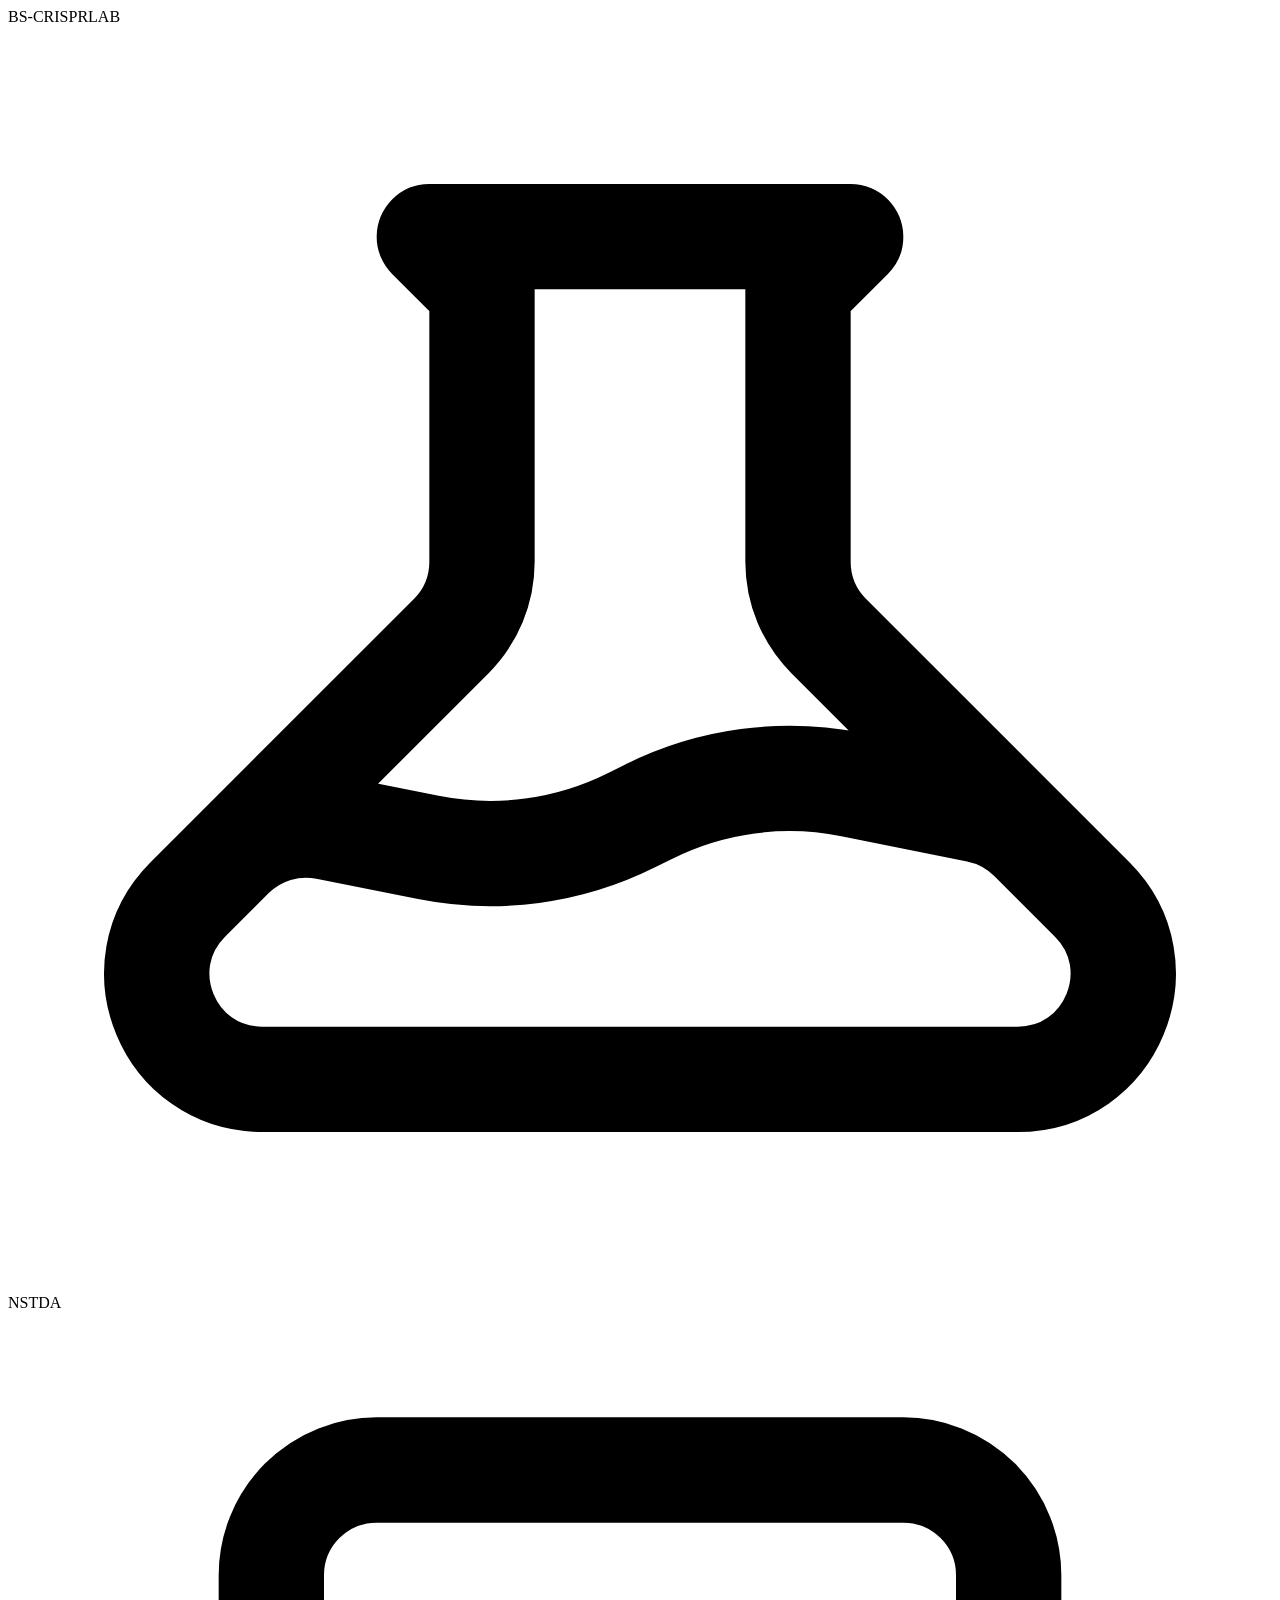
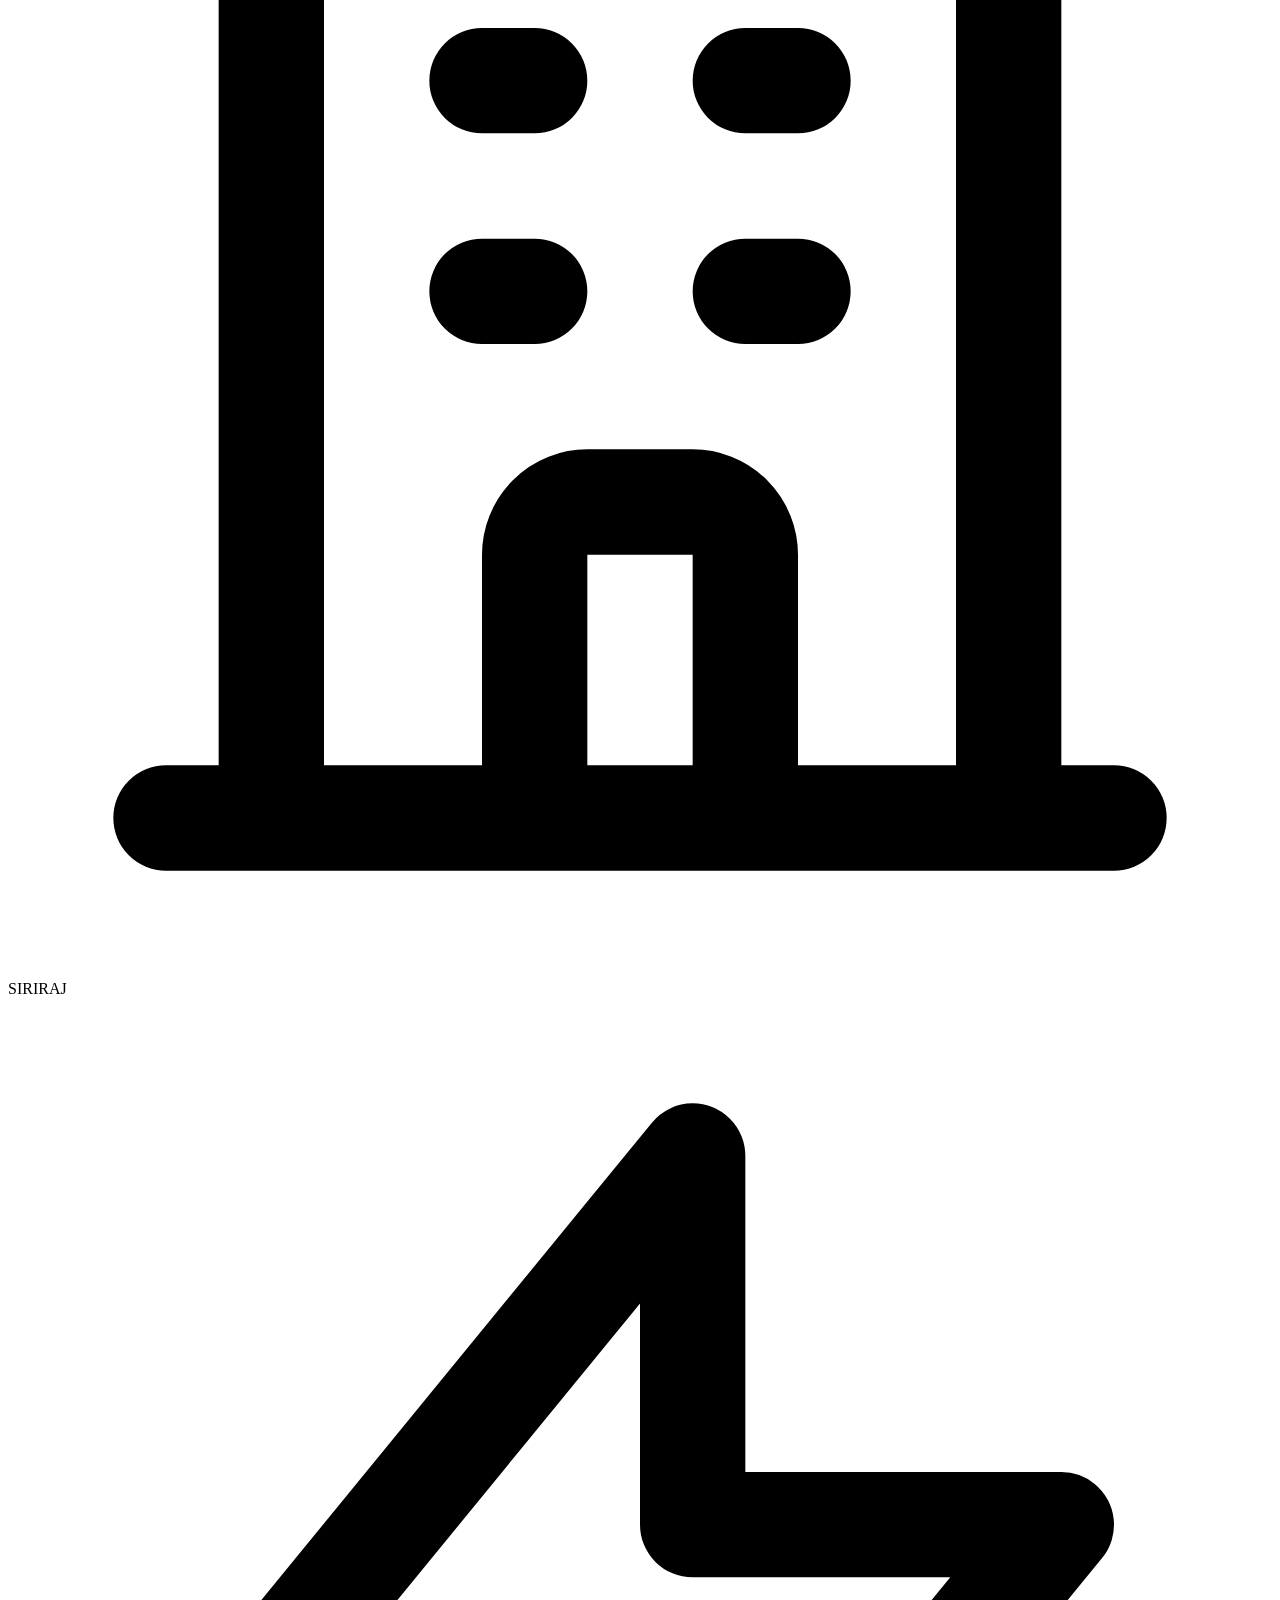
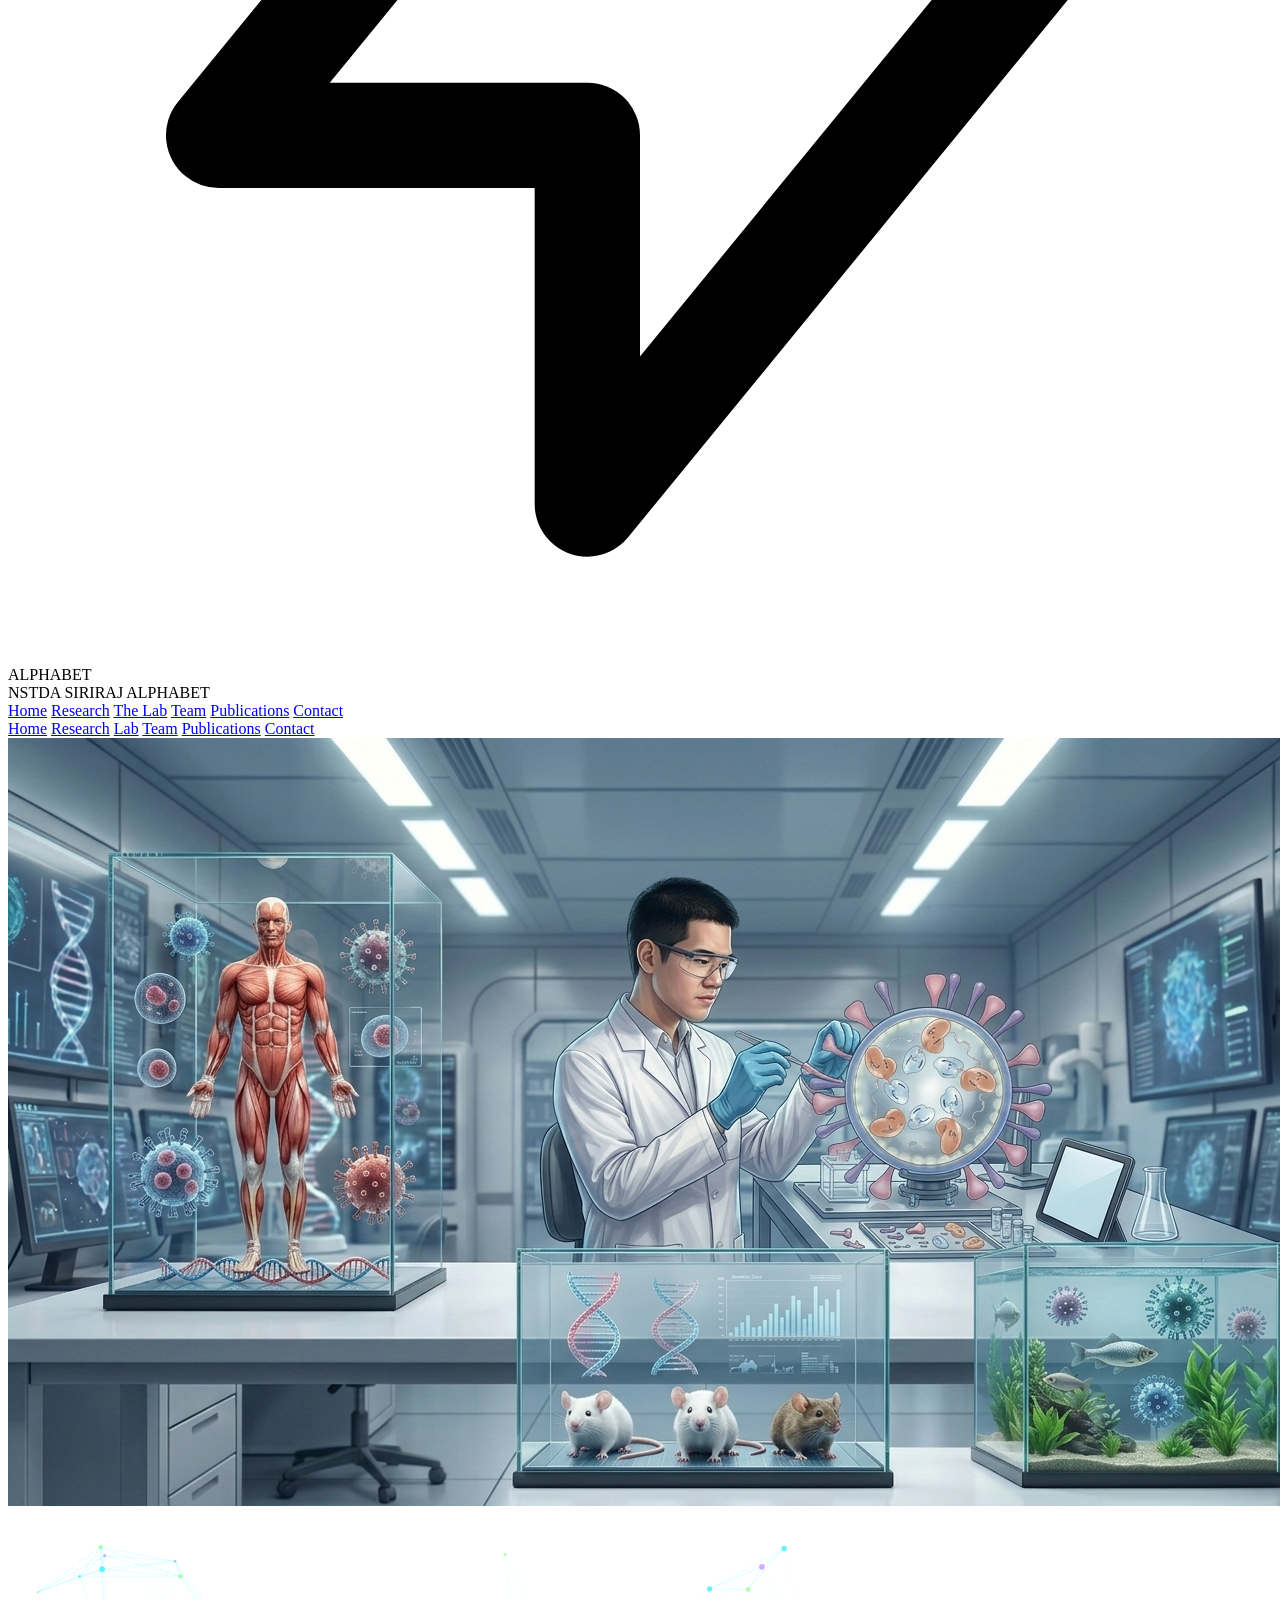
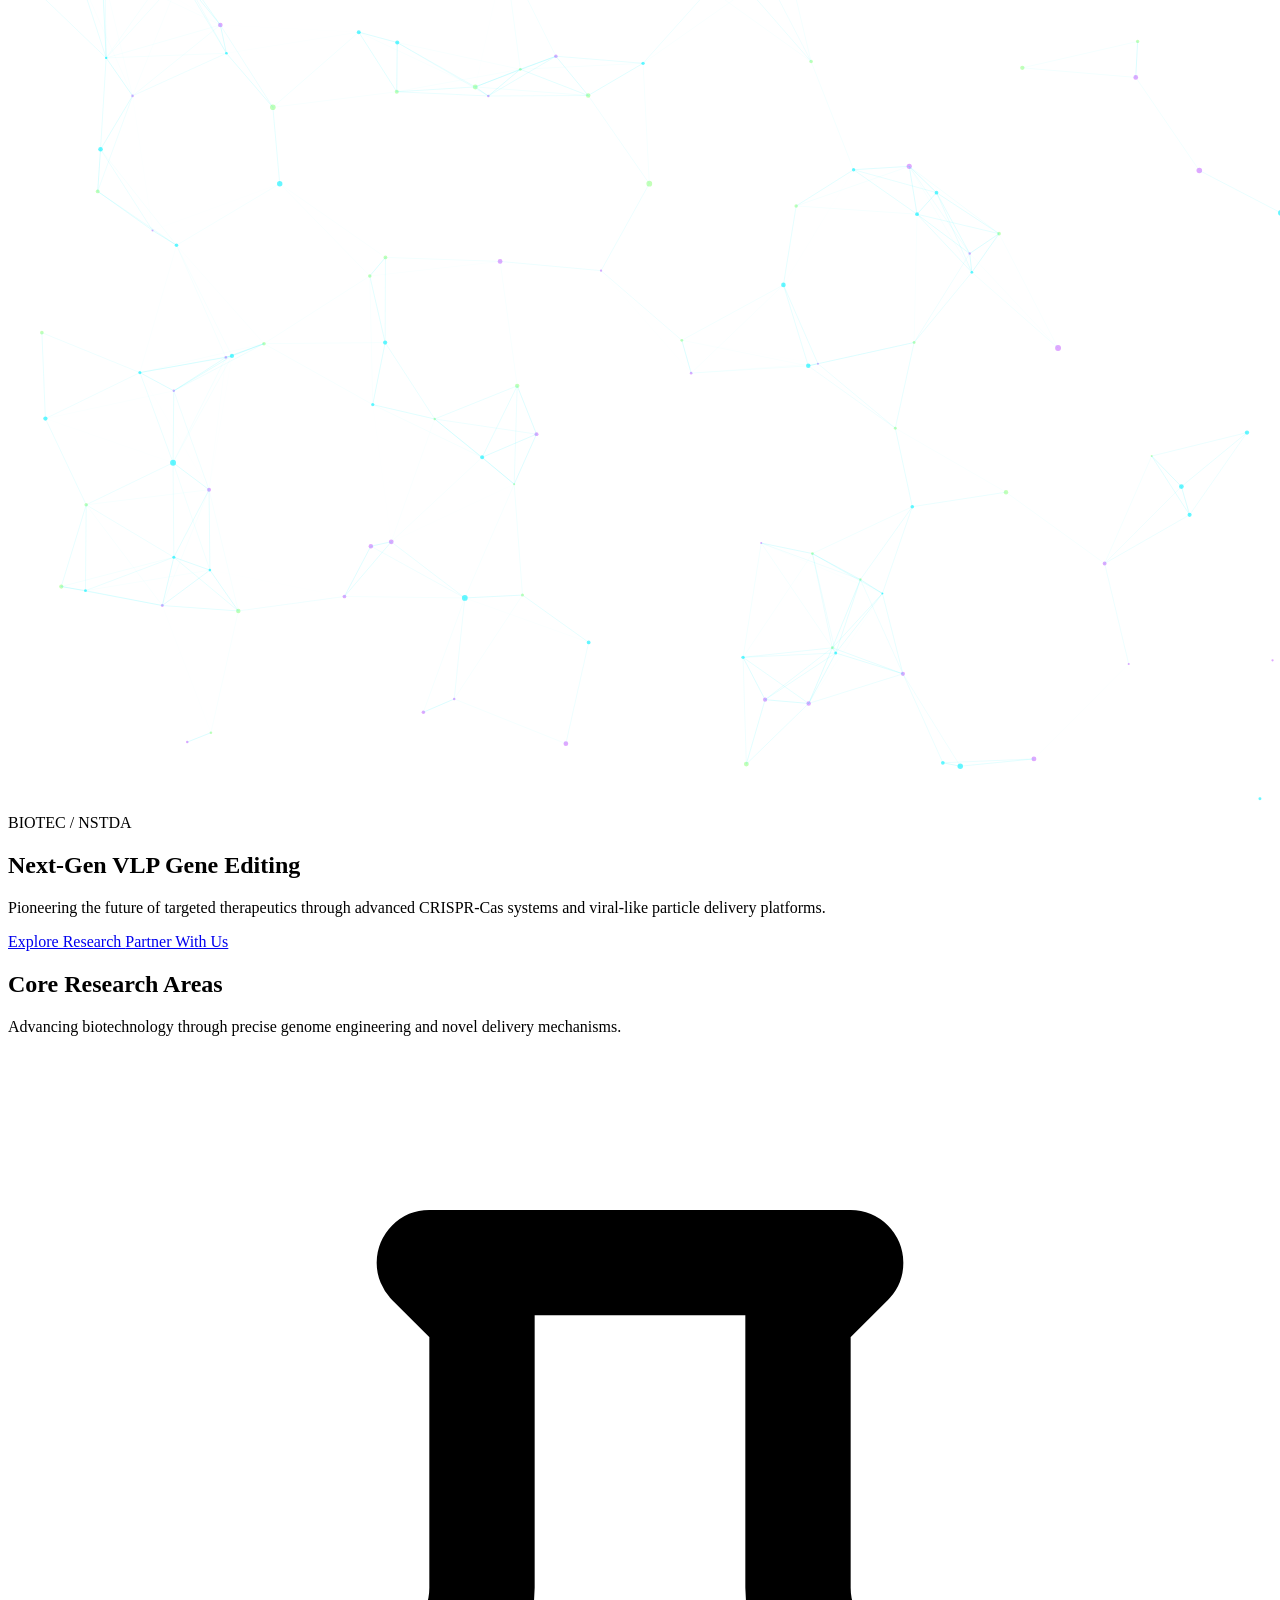
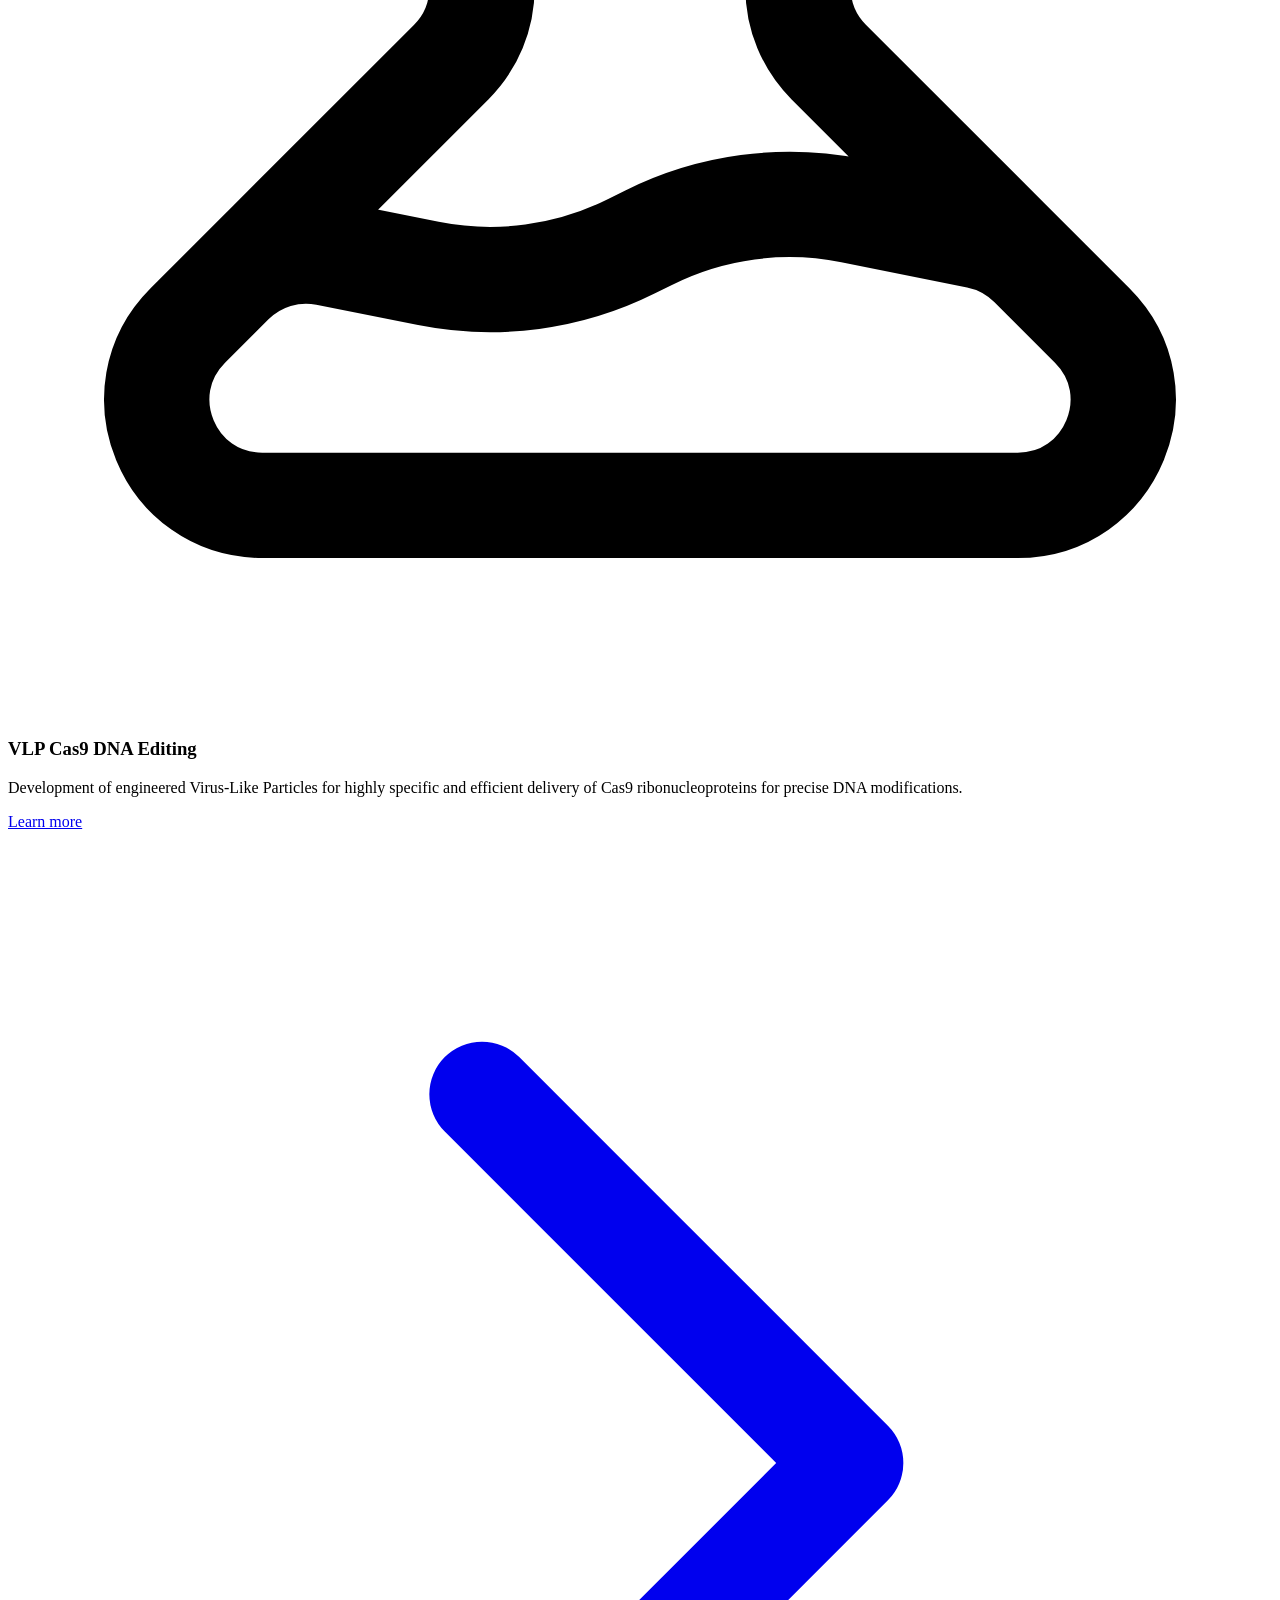
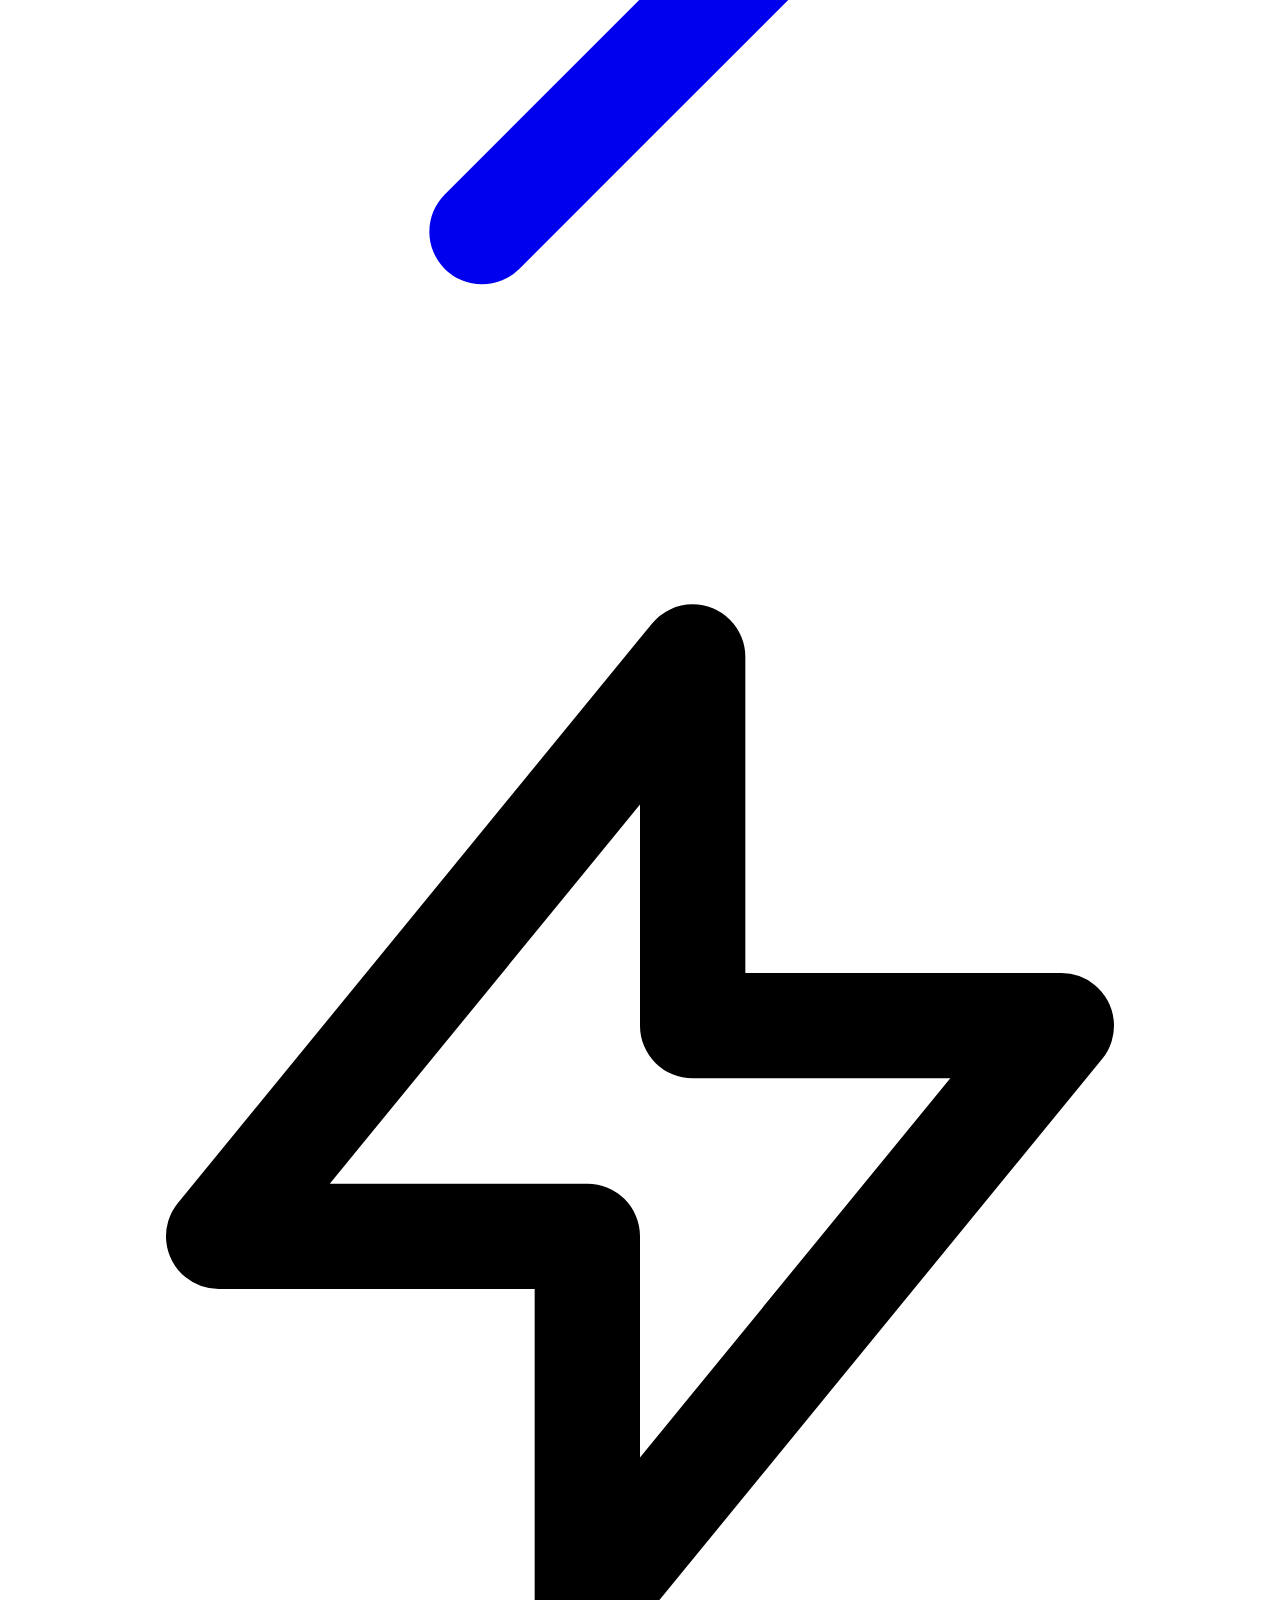
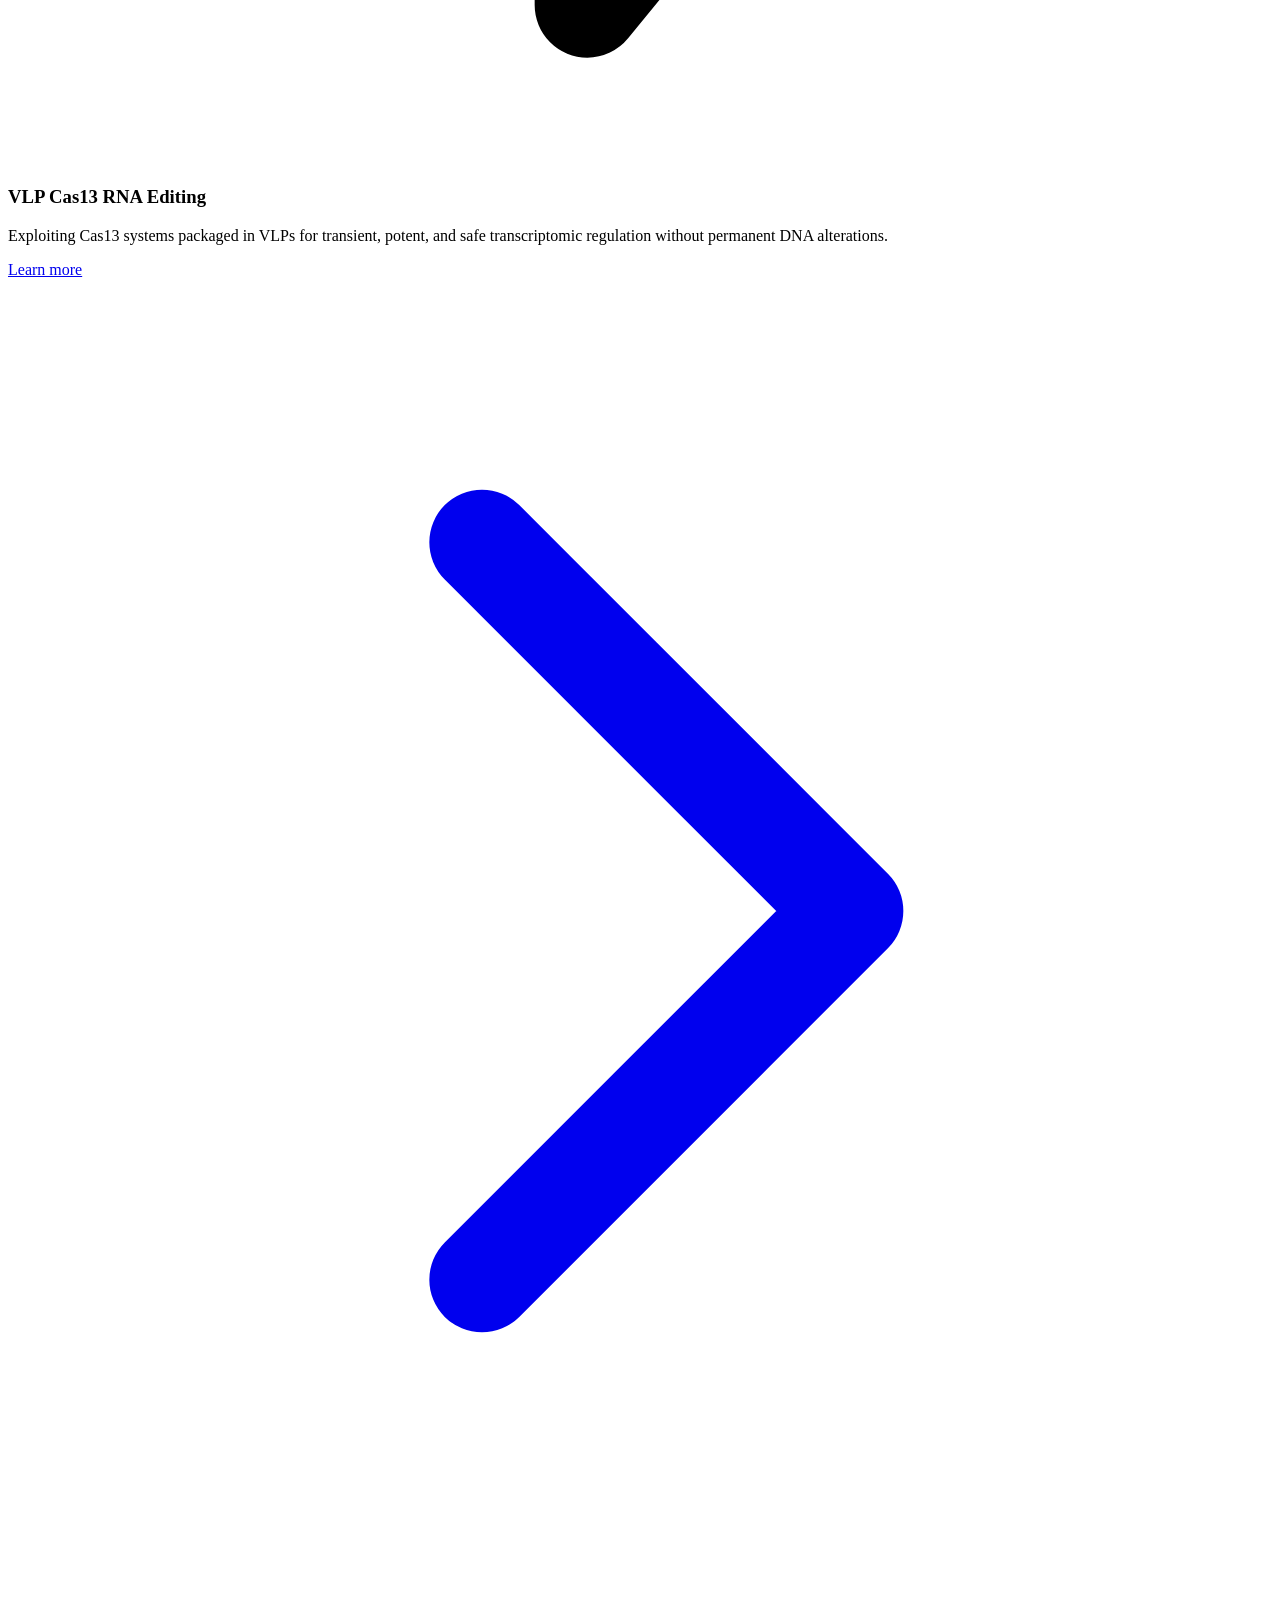
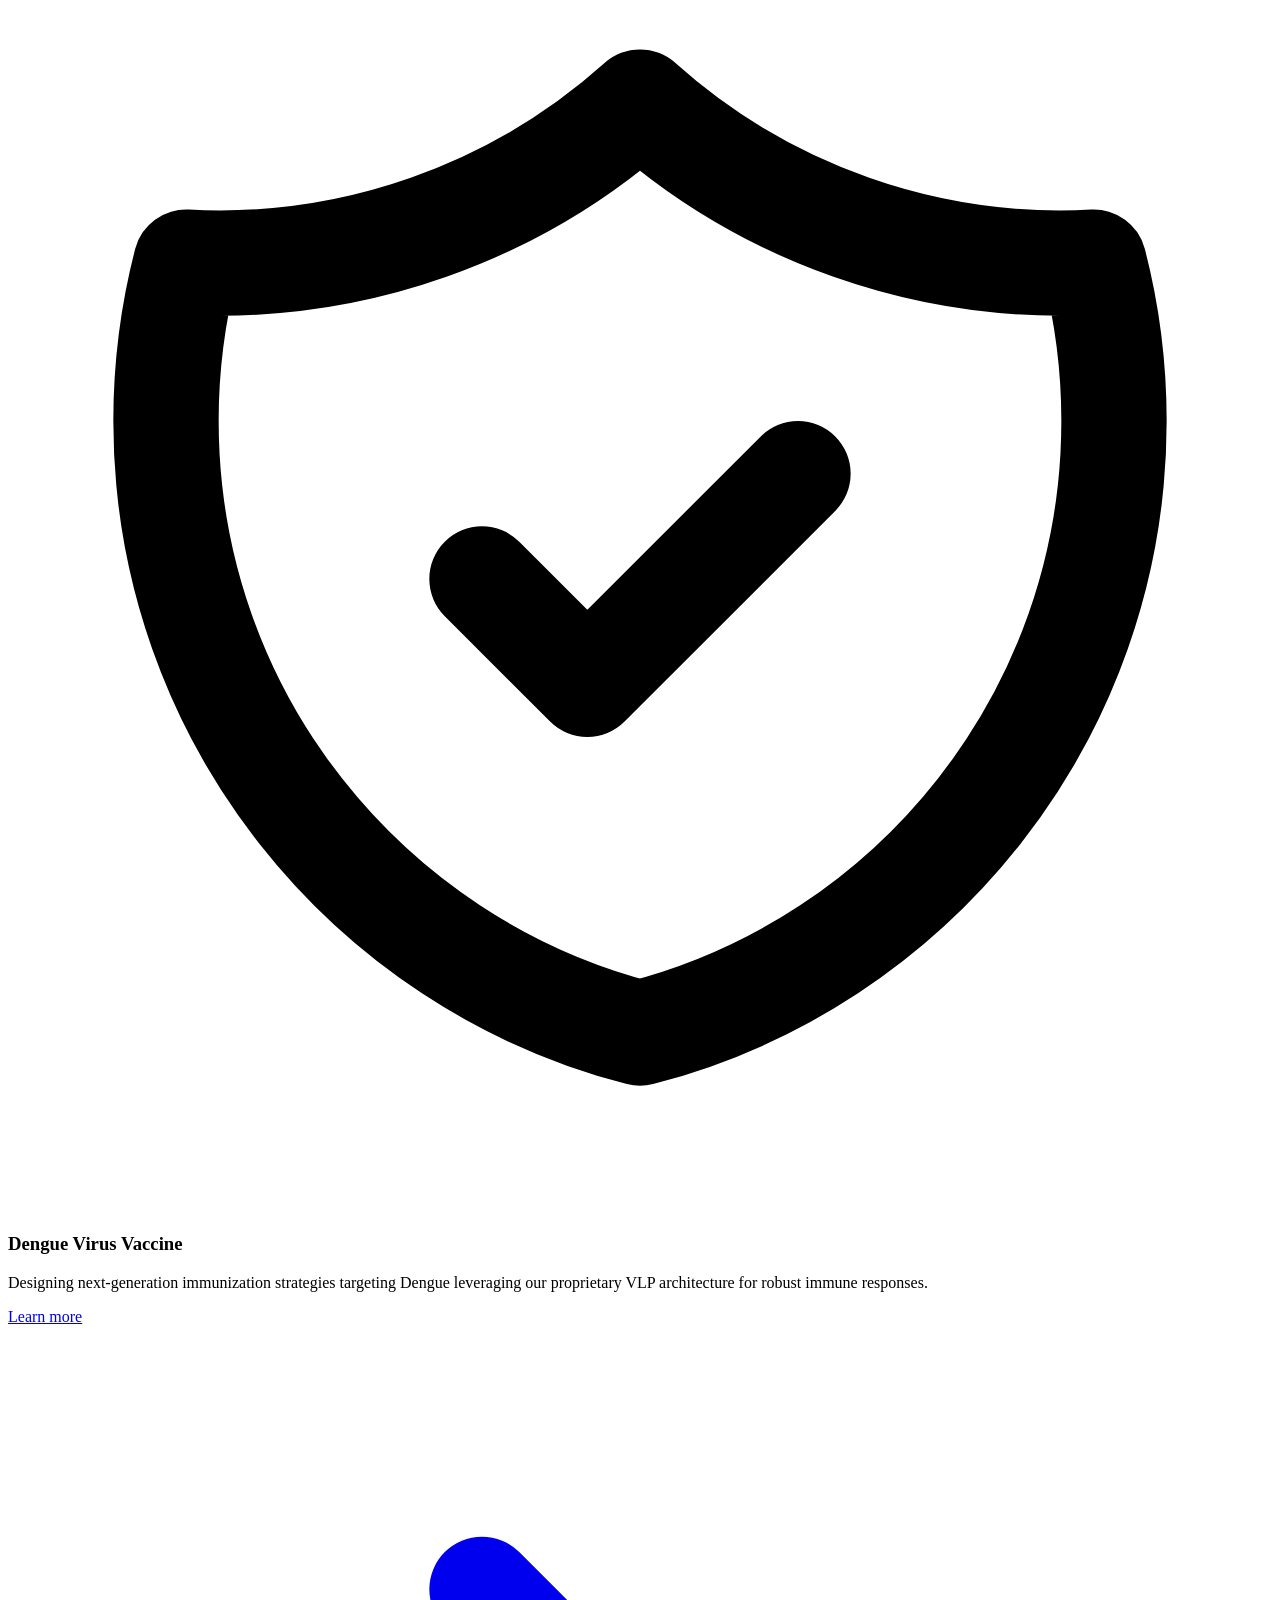
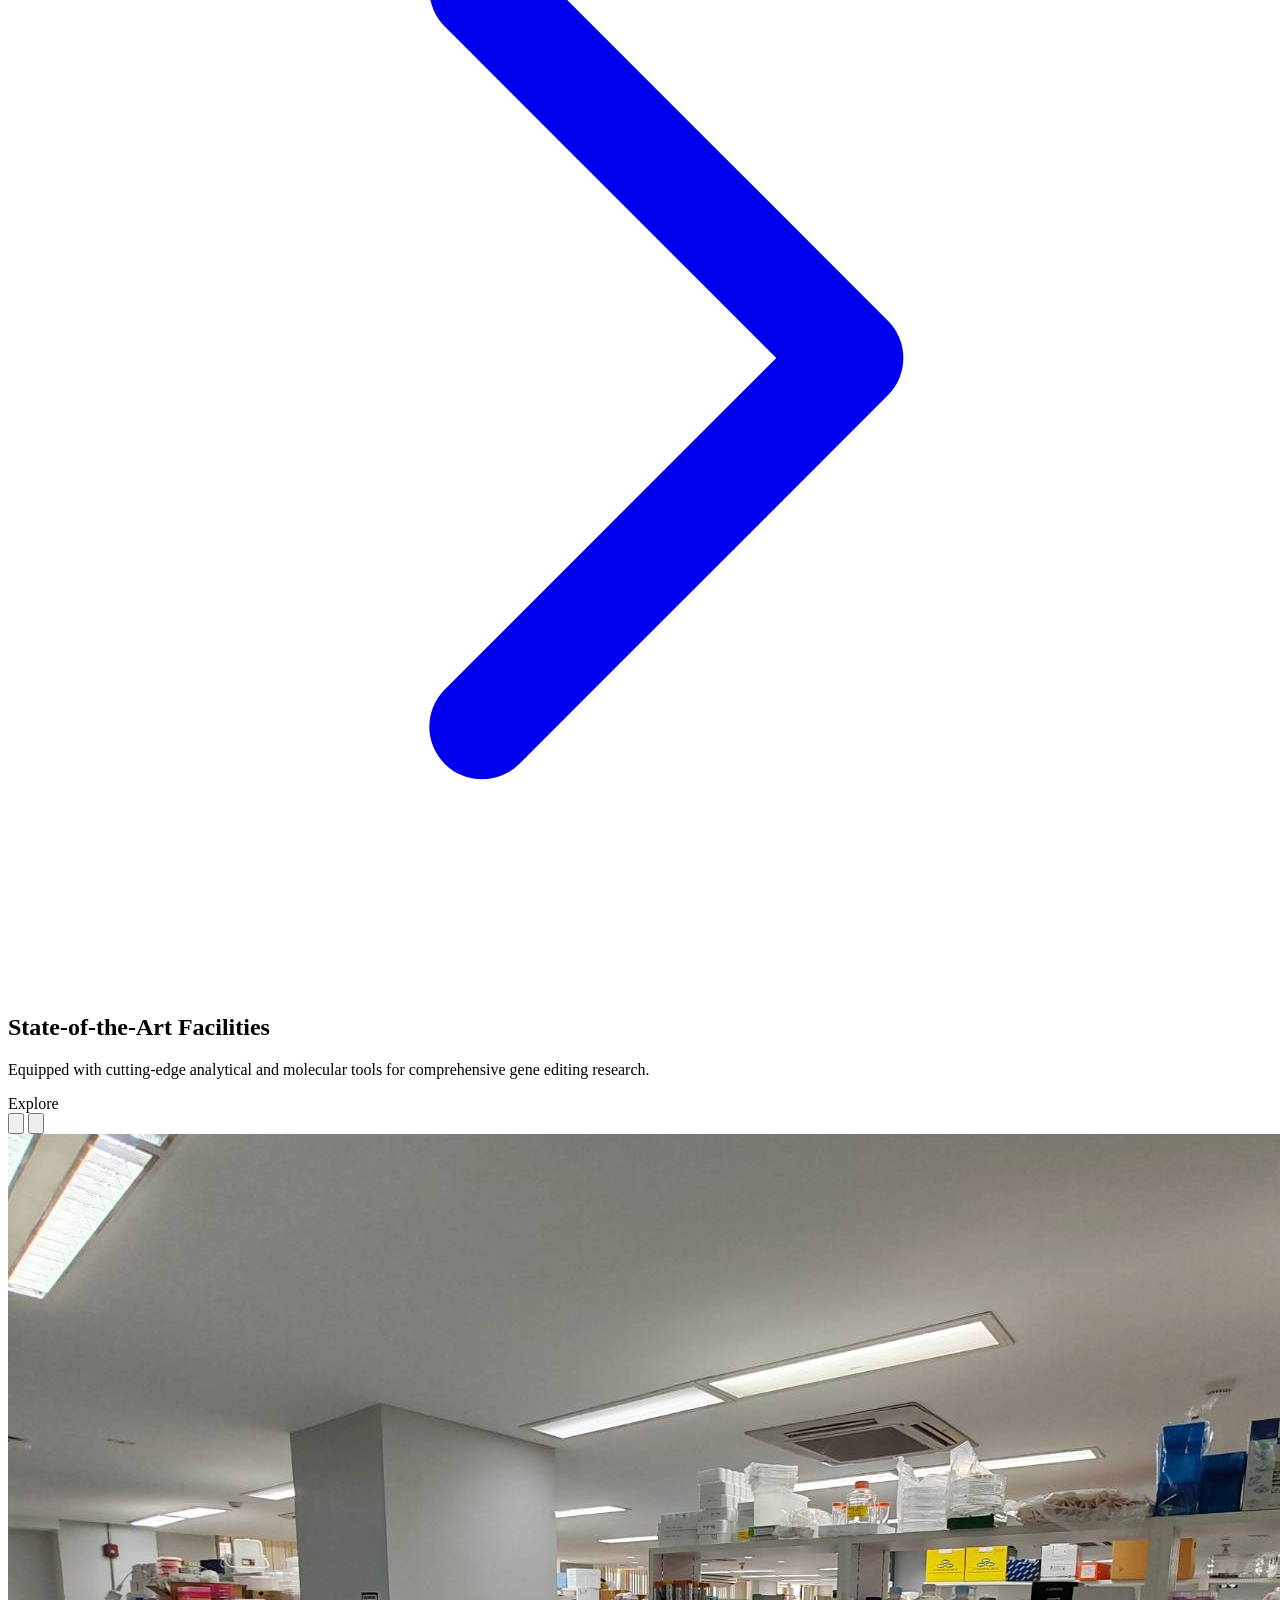
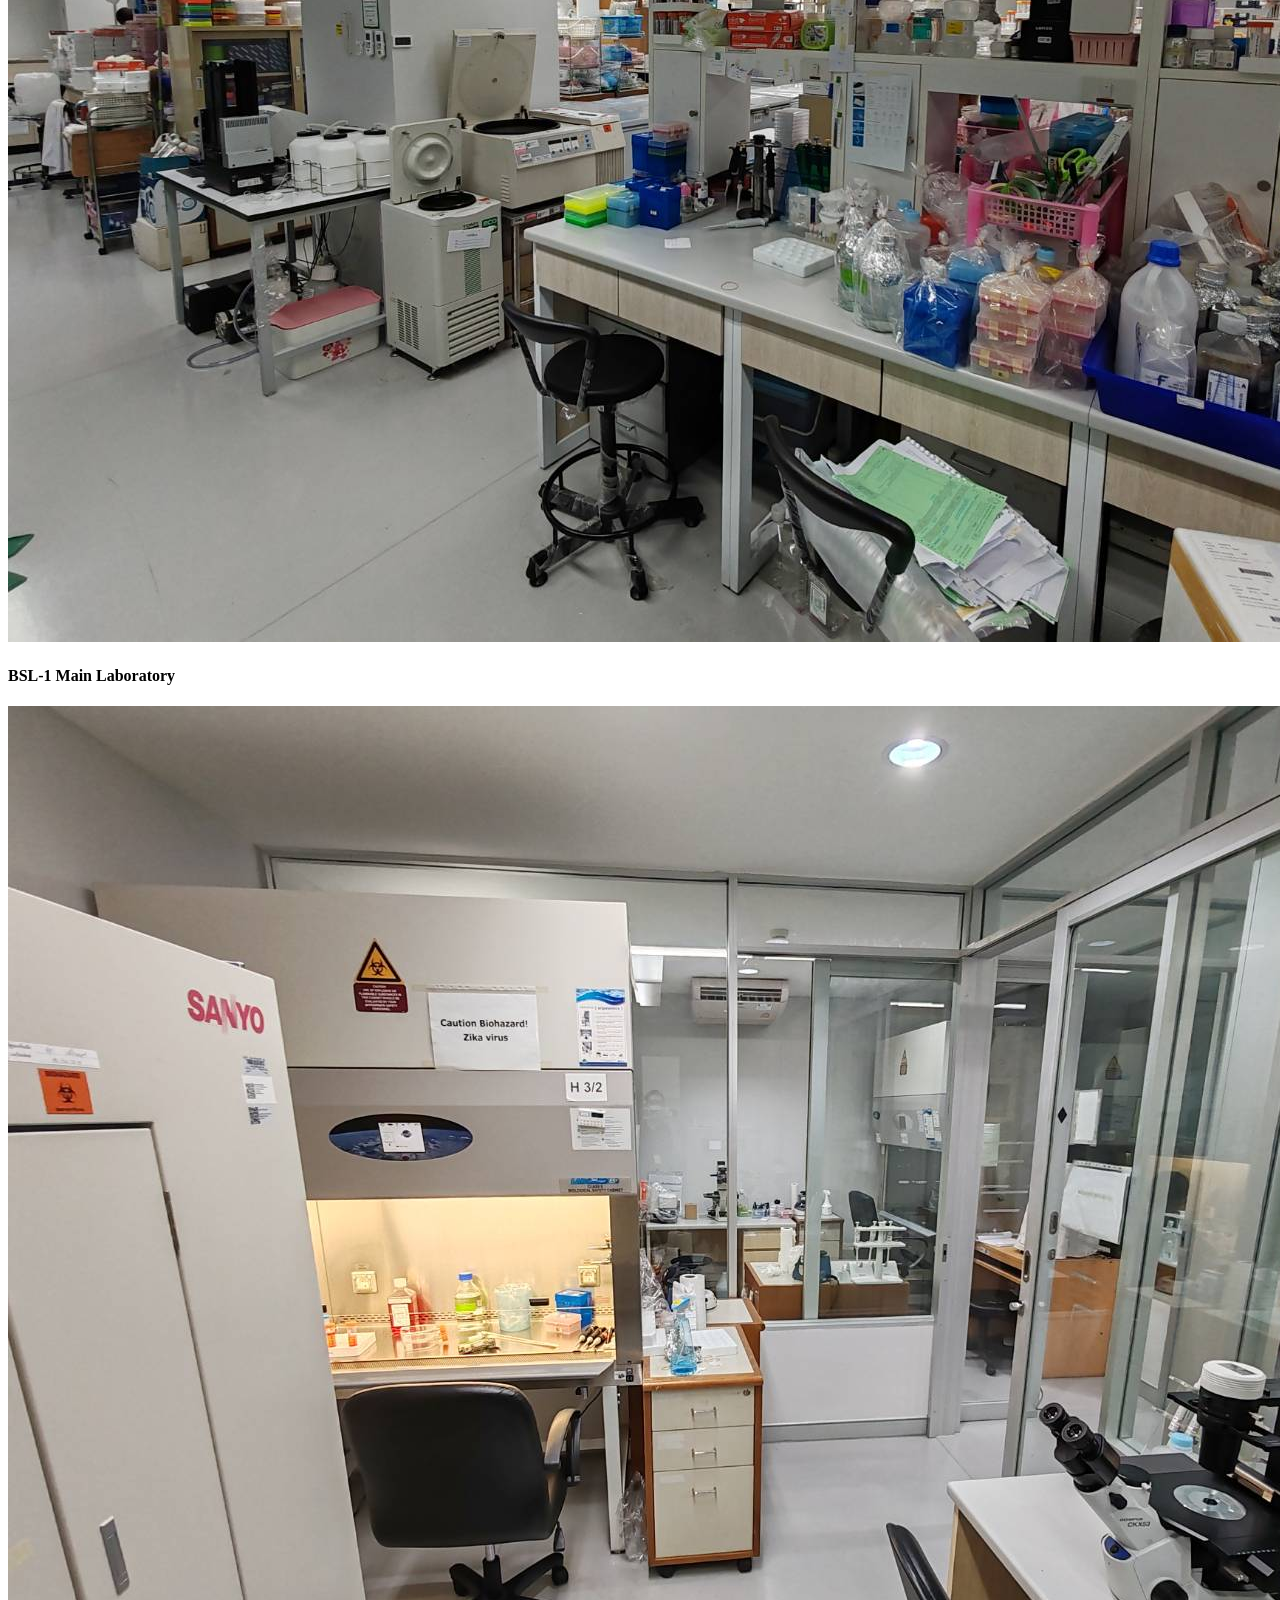
==== commit e3156212: "feat: mobile responsive - compact navbar, BS-CRISPRLAB logo, 3-tone branding" ====
--- a/index.html
+++ b/index.html
@@ -30,30 +30,41 @@
 <body class="bg-obsidian text-gray-200 font-sans antialiased overflow-x-hidden selection:bg-neonCyan selection:text-obsidian">
 
     <!-- Navigation -->
-    <nav id="navbar" class="fixed w-full z-50 transition-all duration-300 bg-obsidian/80 backdrop-blur-md border-b border-white/5 py-4">
-        <div class="max-w-7xl mx-auto px-6 lg:px-8 flex justify-between items-center">
+    <nav id="navbar" class="fixed w-full z-50 transition-all duration-300 bg-obsidian/80 backdrop-blur-md border-b border-white/5">
+
+        <!-- Row 1: Logo + Partners (all screens) -->
+        <div class="max-w-7xl mx-auto px-4 sm:px-6 lg:px-8 flex justify-between items-center py-3 md:py-4">
             <div class="flex items-center gap-4">
-                <div class="text-3xl font-bold tracking-tighter text-white lg:border-r lg:border-white/20 lg:pr-4">
-                    <span class="text-neonCyan">CRISPR</span>LAB
-                </div>
-                <!-- Partner Logos & Abbreviations -->
-                <div class="hidden lg:flex items-center gap-4 text-xs font-bold tracking-wider text-gray-400">
-                    <div class="flex items-center gap-1.5 hover:text-white transition-colors cursor-default" title="National Science and Technology Development Agency">
-                        <svg class="w-5 h-5 text-neonCyan" fill="none" stroke="currentColor" viewBox="0 0 24 24"><path stroke-linecap="round" stroke-linejoin="round" stroke-width="2" d="M19.428 15.428a2 2 0 00-1.022-.547l-2.387-.477a6 6 0 00-3.86.517l-.318.158a6 6 0 01-3.86.517L6.05 15.21a2 2 0 00-1.806.547M8 4h8l-1 1v5.172a2 2 0 00.586 1.414l5 5c1.26 1.26.367 3.414-1.415 3.414H4.828c-1.782 0-2.674-2.154-1.414-3.414l5-5A2 2 0 009 10.172V5L8 4z"></path></svg>
+                <div class="text-2xl md:text-3xl font-bold tracking-tighter text-white lg:border-r lg:border-white/20 lg:pr-4">
+                    <span class="text-electricPurple">BS</span><span class="text-neonCyan">-CRISPR</span>LAB
+                </div>
+                <!-- Partner Logos & Abbreviations (desktop only) -->
+                <div class="hidden lg:flex items-center gap-3 text-[10px] font-bold tracking-wider text-gray-400">
+                    <div class="flex items-center gap-1 hover:text-white transition-colors cursor-default" title="National Science and Technology Development Agency">
+                        <svg class="w-3.5 h-3.5 text-neonCyan" fill="none" stroke="currentColor" viewBox="0 0 24 24"><path stroke-linecap="round" stroke-linejoin="round" stroke-width="2" d="M19.428 15.428a2 2 0 00-1.022-.547l-2.387-.477a6 6 0 00-3.86.517l-.318.158a6 6 0 01-3.86.517L6.05 15.21a2 2 0 00-1.806.547M8 4h8l-1 1v5.172a2 2 0 00.586 1.414l5 5c1.26 1.26.367 3.414-1.415 3.414H4.828c-1.782 0-2.674-2.154-1.414-3.414l5-5A2 2 0 009 10.172V5L8 4z"></path></svg>
                         NSTDA
                     </div>
-                    <div class="w-1.5 h-1.5 rounded-full bg-white/20"></div>
-                    <div class="flex items-center gap-1.5 hover:text-white transition-colors cursor-default" title="Siriraj Hospital">
-                        <svg class="w-5 h-5 text-biotechGreen" fill="none" stroke="currentColor" viewBox="0 0 24 24"><path stroke-linecap="round" stroke-linejoin="round" stroke-width="2" d="M19 21V5a2 2 0 00-2-2H7a2 2 0 00-2 2v16m14 0h2m-2 0h-5m-9 0H3m2 0h5M9 7h1m-1 4h1m4-4h1m-1 4h1m-5 10v-5a1 1 0 011-1h2a1 1 0 011 1v5m-4 0h4"></path></svg>
+                    <div class="w-1 h-1 rounded-full bg-white/20"></div>
+                    <div class="flex items-center gap-1 hover:text-white transition-colors cursor-default" title="Siriraj Hospital">
+                        <svg class="w-3.5 h-3.5 text-biotechGreen" fill="none" stroke="currentColor" viewBox="0 0 24 24"><path stroke-linecap="round" stroke-linejoin="round" stroke-width="2" d="M19 21V5a2 2 0 00-2-2H7a2 2 0 00-2 2v16m14 0h2m-2 0h-5m-9 0H3m2 0h5M9 7h1m-1 4h1m4-4h1m-1 4h1m-5 10v-5a1 1 0 011-1h2a1 1 0 011 1v5m-4 0h4"></path></svg>
                         SIRIRAJ
                     </div>
-                    <div class="w-1.5 h-1.5 rounded-full bg-white/20"></div>
-                    <div class="flex items-center gap-1.5 hover:text-white transition-colors cursor-default" title="ALPHABET BIOSCIENCE CO., LTD.">
-                        <svg class="w-5 h-5 text-electricPurple" fill="none" stroke="currentColor" viewBox="0 0 24 24"><path stroke-linecap="round" stroke-linejoin="round" stroke-width="2" d="M13 10V3L4 14h7v7l9-11h-7z"></path></svg>
+                    <div class="w-1 h-1 rounded-full bg-white/20"></div>
+                    <div class="flex items-center gap-1 hover:text-white transition-colors cursor-default" title="ALPHABET BIOSCIENCE CO., LTD.">
+                        <svg class="w-3.5 h-3.5 text-electricPurple" fill="none" stroke="currentColor" viewBox="0 0 24 24"><path stroke-linecap="round" stroke-linejoin="round" stroke-width="2" d="M13 10V3L4 14h7v7l9-11h-7z"></path></svg>
                         ALPHABET
                     </div>
                 </div>
             </div>
+
+            <!-- Partner badges on mobile (top-right) -->
+            <div class="flex lg:hidden items-center gap-2 text-[9px] font-bold tracking-wider text-gray-500">
+                <span class="flex items-center gap-0.5"><span class="w-1.5 h-1.5 rounded-full bg-neonCyan"></span>NSTDA</span>
+                <span class="flex items-center gap-0.5"><span class="w-1.5 h-1.5 rounded-full bg-biotechGreen"></span>SIRIRAJ</span>
+                <span class="flex items-center gap-0.5"><span class="w-1.5 h-1.5 rounded-full bg-electricPurple"></span>ALPHABET</span>
+            </div>
+
+            <!-- Desktop nav links -->
             <div class="hidden md:flex space-x-8 text-base font-semibold tracking-wide">
                 <a href="#hero" class="hover:text-neonCyan transition-colors">Home</a>
                 <a href="#research" class="hover:text-neonCyan transition-colors">Research</a>
@@ -63,10 +74,24 @@
                 <a href="#contact" class="hover:text-neonCyan transition-colors">Contact</a>
             </div>
         </div>
+
+        <!-- Row 2: Mobile nav links (compact, always visible, hidden on md+) -->
+        <div class="md:hidden border-t border-white/5 bg-obsidian/60">
+            <div class="flex justify-between items-center px-2 py-1.5 overflow-x-auto scrollbar-hide">
+                <a href="#hero" class="mobile-compact-link flex-shrink-0 text-[10px] font-semibold tracking-wide text-gray-400 hover:text-neonCyan transition-colors px-2 py-1 rounded-md hover:bg-white/5">Home</a>
+                <a href="#research" class="mobile-compact-link flex-shrink-0 text-[10px] font-semibold tracking-wide text-gray-400 hover:text-neonCyan transition-colors px-2 py-1 rounded-md hover:bg-white/5">Research</a>
+                <a href="#lab" class="mobile-compact-link flex-shrink-0 text-[10px] font-semibold tracking-wide text-gray-400 hover:text-neonCyan transition-colors px-2 py-1 rounded-md hover:bg-white/5">Lab</a>
+                <a href="#team" class="mobile-compact-link flex-shrink-0 text-[10px] font-semibold tracking-wide text-gray-400 hover:text-neonCyan transition-colors px-2 py-1 rounded-md hover:bg-white/5">Team</a>
+                <a href="#publications" class="mobile-compact-link flex-shrink-0 text-[10px] font-semibold tracking-wide text-gray-400 hover:text-neonCyan transition-colors px-2 py-1 rounded-md hover:bg-white/5">Publications</a>
+                <a href="#contact" class="mobile-compact-link flex-shrink-0 text-[10px] font-semibold tracking-wide text-gray-400 hover:text-neonCyan transition-colors px-2 py-1 rounded-md hover:bg-white/5">Contact</a>
+            </div>
+        </div>
+
     </nav>
 
+
     <!-- Hero Section -->
-    <section id="hero" class="relative min-h-screen flex items-center justify-center pt-20 overflow-hidden">
+    <section id="hero" class="relative min-h-screen flex items-center justify-center pt-28 md:pt-20 overflow-hidden">
         
         <!-- Background Image Integration -->
         <div class="absolute inset-0 z-0">
@@ -83,17 +108,17 @@
             <div class="inline-block px-4 py-1.5 rounded-full border border-white/10 bg-white/5 backdrop-blur-sm text-xs font-semibold tracking-wider text-neonCyan uppercase mb-6">
                 BIOTEC / NSTDA
             </div>
-            <h1 class="text-5xl md:text-7xl font-extrabold text-white tracking-tight mb-8 leading-tight">
+            <h1 class="text-3xl sm:text-5xl md:text-7xl font-extrabold text-white tracking-tight mb-6 md:mb-8 leading-tight">
                 Next-Gen <span class="text-transparent bg-clip-text bg-gradient-to-r from-neonCyan to-electricPurple">VLP Gene Editing</span>
             </h1>
-            <p class="text-lg md:text-xl text-gray-400 mb-10 max-w-2xl mx-auto font-light leading-relaxed">
+            <p class="text-base sm:text-lg md:text-xl text-gray-400 mb-8 md:mb-10 max-w-2xl mx-auto font-light leading-relaxed">
                 Pioneering the future of targeted therapeutics through advanced CRISPR-Cas systems and viral-like particle delivery platforms.
             </p>
-            <div class="flex flex-col sm:flex-row justify-center gap-4">
-                <a href="#research" class="px-8 py-4 rounded-lg bg-neonCyan text-obsidian font-bold hover:bg-white transition-all shadow-[0_0_20px_rgba(0,240,255,0.4)] hover:shadow-[0_0_30px_rgba(0,240,255,0.6)]">
+            <div class="flex flex-col sm:flex-row justify-center gap-3 sm:gap-4">
+                <a href="#research" class="px-6 py-3 sm:px-8 sm:py-4 rounded-lg bg-neonCyan text-obsidian font-bold hover:bg-white transition-all shadow-[0_0_20px_rgba(0,240,255,0.4)] hover:shadow-[0_0_30px_rgba(0,240,255,0.6)] text-sm sm:text-base">
                     Explore Research
                 </a>
-                <a href="#contact" class="px-8 py-4 rounded-lg bg-charcoal border border-white/10 text-white font-medium hover:bg-white/5 transition-all">
+                <a href="#contact" class="px-6 py-3 sm:px-8 sm:py-4 rounded-lg bg-charcoal border border-white/10 text-white font-medium hover:bg-white/5 transition-all text-sm sm:text-base">
                     Partner With Us
                 </a>
             </div>
@@ -101,15 +126,15 @@
     </section>
 
     <!-- Core Research Areas -->
-    <section id="research" class="py-24 relative">
-        <div class="max-w-7xl mx-auto px-6 lg:px-8">
-            <div class="text-center mb-16">
-                <h2 class="text-3xl md:text-5xl font-bold text-white mb-4">Core <span class="text-neonCyan">Research</span> Areas</h2>
-                <p class="text-gray-400 max-w-2xl mx-auto">Advancing biotechnology through precise genome engineering and novel delivery mechanisms.</p>
-            </div>
-            <div class="grid grid-cols-1 md:grid-cols-3 gap-8">
+    <section id="research" class="py-16 md:py-24 relative">
+        <div class="max-w-7xl mx-auto px-4 sm:px-6 lg:px-8">
+            <div class="text-center mb-10 md:mb-16">
+                <h2 class="text-2xl sm:text-3xl md:text-5xl font-bold text-white mb-3 md:mb-4">Core <span class="text-neonCyan">Research</span> Areas</h2>
+                <p class="text-gray-400 max-w-2xl mx-auto text-sm sm:text-base">Advancing biotechnology through precise genome engineering and novel delivery mechanisms.</p>
+            </div>
+            <div class="grid grid-cols-1 md:grid-cols-3 gap-4 sm:gap-6 md:gap-8">
                 <!-- Card 1 -->
-                <div class="research-card group bg-charcoal rounded-2xl p-8 border border-white/5 hover:border-neonCyan/50 transition-all duration-300 relative overflow-hidden">
+                <div class="research-card group bg-charcoal rounded-2xl p-6 sm:p-8 border border-white/5 hover:border-neonCyan/50 transition-all duration-300 relative overflow-hidden">
                     <div class="absolute top-0 right-0 w-32 h-32 bg-neonCyan/10 rounded-full blur-3xl -mr-16 -mt-16 transition-all group-hover:bg-neonCyan/20 pointer-events-none"></div>
                     <div class="w-12 h-12 rounded-xl bg-neonCyan/10 flex items-center justify-center mb-6 text-neonCyan">
                         <svg class="w-6 h-6" fill="none" stroke="currentColor" viewBox="0 0 24 24"><path stroke-linecap="round" stroke-linejoin="round" stroke-width="2" d="M19.428 15.428a2 2 0 00-1.022-.547l-2.387-.477a6 6 0 00-3.86.517l-.318.158a6 6 0 01-3.86.517L6.05 15.21a2 2 0 00-1.806.547M8 4h8l-1 1v5.172a2 2 0 00.586 1.414l5 5c1.26 1.26.367 3.414-1.415 3.414H4.828c-1.782 0-2.674-2.154-1.414-3.414l5-5A2 2 0 009 10.172V5L8 4z"></path></svg>
@@ -121,7 +146,7 @@
                     </a>
                 </div>
                 <!-- Card 2 -->
-                <div class="research-card group bg-charcoal rounded-2xl p-8 border border-white/5 hover:border-electricPurple/50 transition-all duration-300 relative overflow-hidden">
+                <div class="research-card group bg-charcoal rounded-2xl p-6 sm:p-8 border border-white/5 hover:border-electricPurple/50 transition-all duration-300 relative overflow-hidden">
                     <div class="absolute top-0 right-0 w-32 h-32 bg-electricPurple/10 rounded-full blur-3xl -mr-16 -mt-16 transition-all group-hover:bg-electricPurple/20 pointer-events-none"></div>
                     <div class="w-12 h-12 rounded-xl bg-electricPurple/10 flex items-center justify-center mb-6 text-electricPurple">
                         <svg class="w-6 h-6" fill="none" stroke="currentColor" viewBox="0 0 24 24"><path stroke-linecap="round" stroke-linejoin="round" stroke-width="2" d="M13 10V3L4 14h7v7l9-11h-7z"></path></svg>
@@ -133,7 +158,7 @@
                     </a>
                 </div>
                 <!-- Card 3 -->
-                <div class="research-card group bg-charcoal rounded-2xl p-8 border border-white/5 hover:border-biotechGreen/50 transition-all duration-300 relative overflow-hidden">
+                <div class="research-card group bg-charcoal rounded-2xl p-6 sm:p-8 border border-white/5 hover:border-biotechGreen/50 transition-all duration-300 relative overflow-hidden">
                     <div class="absolute top-0 right-0 w-32 h-32 bg-biotechGreen/10 rounded-full blur-3xl -mr-16 -mt-16 transition-all group-hover:bg-biotechGreen/20 pointer-events-none"></div>
                     <div class="w-12 h-12 rounded-xl bg-biotechGreen/10 flex items-center justify-center mb-6 text-biotechGreen">
                         <svg class="w-6 h-6" fill="none" stroke="currentColor" viewBox="0 0 24 24"><path stroke-linecap="round" stroke-linejoin="round" stroke-width="2" d="M9 12l2 2 4-4m5.618-4.016A11.955 11.955 0 0112 2.944a11.955 11.955 0 01-8.618 3.04A12.02 12.02 0 003 9c0 5.591 3.824 10.29 9 11.622 5.176-1.332 9-6.03 9-11.622 0-1.042-.133-2.052-.382-3.016z"></path></svg>
@@ -149,12 +174,12 @@
     </section>
 
     <!-- The Lab Gallery -->
-    <section id="lab" class="py-24 bg-charcoal/50 border-y border-white/5">
-        <div class="max-w-7xl mx-auto px-6 lg:px-8">
-            <div class="flex flex-col md:flex-row md:justify-between md:items-end mb-8 gap-4">
+    <section id="lab" class="py-16 md:py-24 bg-charcoal/50 border-y border-white/5">
+        <div class="max-w-7xl mx-auto px-4 sm:px-6 lg:px-8">
+            <div class="flex flex-col md:flex-row md:justify-between md:items-end mb-6 md:mb-8 gap-4">
                 <div>
-                    <h2 class="text-3xl md:text-5xl font-bold text-white mb-4">State-of-the-Art <span class="text-electricPurple">Facilities</span></h2>
-                    <p class="text-gray-400 max-w-xl">Equipped with cutting-edge analytical and molecular tools for comprehensive gene editing research.</p>
+                    <h2 class="text-2xl sm:text-3xl md:text-5xl font-bold text-white mb-3 md:mb-4">State-of-the-Art <span class="text-electricPurple">Facilities</span></h2>
+                    <p class="text-gray-400 max-w-xl text-sm sm:text-base">Equipped with cutting-edge analytical and molecular tools for comprehensive gene editing research.</p>
                 </div>
                 <div class="flex items-center gap-4">
                     <div class="hidden md:flex items-center text-gray-500 text-sm">
@@ -267,74 +292,74 @@
     </section>
 
     <!-- Our Scientists -->
-    <section id="team" class="py-24 relative">
-        <div class="max-w-7xl mx-auto px-6 lg:px-8">
-            <div class="text-center mb-16">
-                <h2 class="text-3xl md:text-5xl font-bold text-white mb-4">Our <span class="text-biotechGreen">Scientists</span></h2>
-                <p class="text-gray-400 max-w-2xl mx-auto">A multidisciplinary team of molecular biologists, virologists, and bioinformaticians.</p>
+    <section id="team" class="py-16 md:py-24 relative">
+        <div class="max-w-7xl mx-auto px-4 sm:px-6 lg:px-8">
+            <div class="text-center mb-10 md:mb-16">
+                <h2 class="text-2xl sm:text-3xl md:text-5xl font-bold text-white mb-3 md:mb-4">Our <span class="text-biotechGreen">Scientists</span></h2>
+                <p class="text-gray-400 max-w-2xl mx-auto text-sm sm:text-base">A multidisciplinary team of molecular biologists, virologists, and bioinformaticians.</p>
             </div>
             
-            <div class="flex flex-wrap justify-center gap-8">
+            <div class="grid grid-cols-2 sm:grid-cols-3 md:grid-cols-4 lg:grid-cols-5 gap-4 sm:gap-6 md:gap-8">
                 <!-- Profile 1 -->
-                <div class="team-card text-center group w-full sm:w-1/2 md:w-1/4 lg:w-1/6 min-w-[200px]">
-                    <div class="relative w-40 h-40 mx-auto mb-6 rounded-full p-1 bg-gradient-to-tr from-neonCyan to-electricPurple">
+                <div class="team-card text-center group">
+                    <div class="relative w-28 h-28 sm:w-36 sm:h-36 md:w-40 md:h-40 mx-auto mb-4 sm:mb-6 rounded-full p-1 bg-gradient-to-tr from-neonCyan to-electricPurple">
                         <img src="https://www.biotec.or.th/home/wp-content/uploads/elementor/thumbs/003193-pwirwudgfxbz4xiow6hfd54yt0mf5q61beuf30v3ac.jpg" alt="บรรพท ศิริเดชาดิลก" class="w-full h-full object-cover rounded-full border-4 border-obsidian">
                     </div>
-                    <h4 class="text-lg font-bold text-white mb-1">บรรพท ศิริเดชาดิลก<br><span class="text-sm font-medium text-gray-400">Bunpote Siridechadilok</span></h4>
-                    <p class="text-neonCyan text-xs font-bold uppercase tracking-wider mb-2">นักวิจัย (หัวหน้าทีมวิจัย)<br>Principal Investigator</p>
+                    <h4 class="text-sm sm:text-base md:text-lg font-bold text-white mb-1">บรรพท ศิริเดชาดิลก<br><span class="text-xs sm:text-sm font-medium text-gray-400">Bunpote Siridechadilok</span></h4>
+                    <p class="text-neonCyan text-[10px] sm:text-xs font-bold uppercase tracking-wider mb-2">นักวิจัย (หัวหน้าทีมวิจัย)<br>Principal Investigator</p>
                 </div>
                 <!-- Profile 2 -->
-                <div class="team-card text-center group w-full sm:w-1/2 md:w-1/4 lg:w-1/6 min-w-[200px]">
-                    <div class="relative w-40 h-40 mx-auto mb-6 rounded-full p-1 bg-charcoal hover:bg-gradient-to-tr from-electricPurple to-neonCyan transition-all">
+                <div class="team-card text-center group">
+                    <div class="relative w-28 h-28 sm:w-36 sm:h-36 md:w-40 md:h-40 mx-auto mb-4 sm:mb-6 rounded-full p-1 bg-charcoal hover:bg-gradient-to-tr from-electricPurple to-neonCyan transition-all">
                         <img src="https://www.biotec.or.th/home/wp-content/uploads/elementor/thumbs/005551-pwirwvbamrd9gjhbqow1xmwfeehsdf9rnjhwkatp44.jpg" alt="ศุภโชค อ่อนน้อม" class="w-full h-full object-cover rounded-full border-4 border-obsidian transition-all">
                     </div>
-                    <h4 class="text-lg font-bold text-white mb-1">ศุภโชค อ่อนน้อม<br><span class="text-sm font-medium text-gray-400">Suppachoke Onnome</span></h4>
-                    <p class="text-electricPurple text-xs font-bold uppercase tracking-wider mb-2">ผู้ช่วยวิจัย<br>Research Assistant</p>
+                    <h4 class="text-sm sm:text-base font-bold text-white mb-1">ศุภโชค อ่อนน้อม<br><span class="text-xs font-medium text-gray-400">Suppachoke Onnome</span></h4>
+                    <p class="text-electricPurple text-[10px] sm:text-xs font-bold uppercase tracking-wider mb-2">ผู้ช่วยวิจัย<br>Research Assistant</p>
                 </div>
                 <!-- Profile 3 -->
-                <div class="team-card text-center group w-full sm:w-1/2 md:w-1/4 lg:w-1/6 min-w-[200px]">
-                    <div class="relative w-40 h-40 mx-auto mb-6 rounded-full p-1 bg-charcoal hover:bg-gradient-to-tr from-biotechGreen to-neonCyan transition-all">
+                <div class="team-card text-center group">
+                    <div class="relative w-28 h-28 sm:w-36 sm:h-36 mx-auto mb-4 sm:mb-6 rounded-full p-1 bg-charcoal hover:bg-gradient-to-tr from-biotechGreen to-neonCyan transition-all">
                         <img src="https://www.biotec.or.th/home/wp-content/uploads/elementor/thumbs/000935-pwirwudgfxbz4xiow6hfd54yt0mf5q61beuf30v3ac.jpg" alt="อัมพร ศุภตระกูล" class="w-full h-full object-cover rounded-full border-4 border-obsidian transition-all">
                     </div>
-                    <h4 class="text-lg font-bold text-white mb-1">อัมพร ศุภตระกูล<br><span class="text-sm font-medium text-gray-400">Amporn Suphatrakul</span></h4>
-                    <p class="text-biotechGreen text-xs font-bold uppercase tracking-wider mb-2">ผู้ช่วยวิจัยอาวุโส<br>Senior Research Assistant</p>
+                    <h4 class="text-sm sm:text-base font-bold text-white mb-1">อัมพร ศุภตระกูล<br><span class="text-xs font-medium text-gray-400">Amporn Suphatrakul</span></h4>
+                    <p class="text-biotechGreen text-[10px] sm:text-xs font-bold uppercase tracking-wider mb-2">ผู้ช่วยวิจัยอาวุโส<br>Senior Research Assistant</p>
                 </div>
                 <!-- Profile 4 -->
-                <div class="team-card text-center group w-full sm:w-1/2 md:w-1/4 lg:w-1/6 min-w-[200px]">
-                    <div class="relative w-40 h-40 mx-auto mb-6 rounded-full p-1 bg-charcoal hover:bg-gradient-to-tr from-gray-400 to-white transition-all">
+                <div class="team-card text-center group">
+                    <div class="relative w-28 h-28 sm:w-36 sm:h-36 md:w-40 md:h-40 mx-auto mb-4 sm:mb-6 rounded-full p-1 bg-charcoal hover:bg-gradient-to-tr from-gray-400 to-white transition-all">
                         <img src="https://www.biotec.or.th/home/wp-content/uploads/elementor/thumbs/802059-pwirww94tlejs5fyl7aoi4nvzsd5l4dhzo5e1ksaxw.jpg" alt="รพิรัตน์ นันทโชคชวพันธ์" class="w-full h-full object-cover rounded-full border-4 border-obsidian transition-all">
                     </div>
-                    <h4 class="text-lg font-bold text-white mb-1">รพิรัตน์ นันทโชคชวพันธ์<br><span class="text-sm font-medium text-gray-400">Rapirat Nantachokchawapan</span></h4>
-                    <p class="text-gray-300 text-xs font-bold uppercase tracking-wider mb-2">ผู้ช่วยปฏิบัติงานวิจัย<br>Research Op. Assistant</p>
+                    <h4 class="text-sm sm:text-base md:text-lg font-bold text-white mb-1">รพิรัตน์ นันทโชคชวพันธ์<br><span class="text-xs sm:text-sm font-medium text-gray-400">Rapirat Nantachokchawapan</span></h4>
+                    <p class="text-gray-300 text-[10px] sm:text-xs font-bold uppercase tracking-wider mb-2">ผู้ช่วยปฏิบัติงานวิจัย<br>Research Op. Assistant</p>
                 </div>
                 <!-- Profile 5 -->
-                <div class="team-card text-center group w-full sm:w-1/2 md:w-1/4 lg:w-1/6 min-w-[200px]">
-                    <div class="relative w-40 h-40 mx-auto mb-6 rounded-full p-1 bg-charcoal hover:bg-gradient-to-tr from-neonCyan to-biotechGreen transition-all">
+                <div class="team-card text-center group">
+                    <div class="relative w-28 h-28 sm:w-36 sm:h-36 md:w-40 md:h-40 mx-auto mb-4 sm:mb-6 rounded-full p-1 bg-charcoal hover:bg-gradient-to-tr from-neonCyan to-biotechGreen transition-all">
                         <img src="https://www.biotec.or.th/home/wp-content/uploads/elementor/thumbs/801276-pwirww94tlejs5fyl7aoi4nvzsd5l4dhzo5e1ksaxw.jpg" alt="นิตยา ศรีสุข" class="w-full h-full object-cover rounded-full border-4 border-obsidian transition-all">
                     </div>
-                    <h4 class="text-lg font-bold text-white mb-1">นิตยา ศรีสุข<br><span class="text-sm font-medium text-gray-400">Nittaya Srisuk</span></h4>
-                    <p class="text-neonCyan text-xs font-bold uppercase tracking-wider mb-2">ผู้ช่วยปฏิบัติงานวิจัย<br>Research Op. Assistant</p>
+                    <h4 class="text-sm sm:text-base md:text-lg font-bold text-white mb-1">นิตยา ศรีสุข<br><span class="text-xs sm:text-sm font-medium text-gray-400">Nittaya Srisuk</span></h4>
+                    <p class="text-neonCyan text-[10px] sm:text-xs font-bold uppercase tracking-wider mb-2">ผู้ช่วยปฏิบัติงานวิจัย<br>Research Op. Assistant</p>
                 </div>
             </div>
         </div>
     </section>
 
     <!-- Research Outputs -->
-    <section id="publications" class="py-24 bg-charcoal/30 border-t border-white/5">
-        <div class="max-w-4xl mx-auto px-6 lg:px-8">
-            <div class="mb-12 flex justify-between items-center">
-                <h2 class="text-3xl font-bold text-white">Recent <span class="text-neonCyan">Publications</span></h2>
+    <section id="publications" class="py-16 md:py-24 bg-charcoal/30 border-t border-white/5">
+        <div class="max-w-4xl mx-auto px-4 sm:px-6 lg:px-8">
+            <div class="mb-8 md:mb-12 flex justify-between items-center">
+                <h2 class="text-2xl sm:text-3xl font-bold text-white">Recent <span class="text-neonCyan">Publications</span></h2>
                 <a href="#" class="text-sm text-gray-400 hover:text-white transition-colors">View All &rarr;</a>
             </div>
             
             <div class="space-y-4" id="publication-list">
                 
                 <!-- Paper 2 (2025) -->
-                <a href="https://pubs.acs.org/doi/10.1021/acsbiomedchemau.4c00071" target="_blank" class="block bg-obsidian rounded-xl p-6 border border-white/5 hover:border-white/20 transition-colors group cursor-pointer">
-                    <div class="flex flex-col md:flex-row gap-6 items-start md:items-center">
+                <a href="https://pubs.acs.org/doi/10.1021/acsbiomedchemau.4c00071" target="_blank" class="block bg-obsidian rounded-xl p-4 sm:p-6 border border-white/5 hover:border-white/20 transition-colors group cursor-pointer">
+                    <div class="flex flex-col sm:flex-row gap-4 sm:gap-6 items-start sm:items-center">
                         <div class="bg-charcoal px-4 py-2 rounded-lg text-electricPurple font-mono text-sm border border-white/5 shrink-0">2025</div>
                         <div class="flex-1">
-                            <h4 class="text-lg font-bold text-white mb-2 group-hover:text-electricPurple transition-colors">Synthesis and Modification of Cordycepin-Phosphoramidate ProTide Derivatives for Antiviral Activity and Metabolic Stability</h4>
+                            <h4 class="text-base sm:text-lg font-bold text-white mb-2 group-hover:text-electricPurple transition-colors">Synthesis and Modification of Cordycepin-Phosphoramidate ProTide Derivatives for Antiviral Activity and Metabolic Stability</h4>
                             <p class="text-sm text-gray-400 mb-2">ACS Bio & Med Chem Au</p>
                             <div class="flex gap-2">
                                 <span class="text-xs px-2 py-1 rounded bg-white/5 text-gray-300">Antiviral</span>
@@ -348,11 +373,11 @@
                 </a>
 
                 <!-- Paper 3 (2023) -->
-                <a href="https://www.biorxiv.org/content/10.1101/2023.03.07.531617v1" target="_blank" class="block bg-obsidian rounded-xl p-6 border border-white/5 hover:border-white/20 transition-colors group cursor-pointer">
-                    <div class="flex flex-col md:flex-row gap-6 items-start md:items-center">
+                <a href="https://www.biorxiv.org/content/10.1101/2023.03.07.531617v1" target="_blank" class="block bg-obsidian rounded-xl p-4 sm:p-6 border border-white/5 hover:border-white/20 transition-colors group cursor-pointer">
+                    <div class="flex flex-col sm:flex-row gap-4 sm:gap-6 items-start sm:items-center">
                         <div class="bg-charcoal px-4 py-2 rounded-lg text-biotechGreen font-mono text-sm border border-white/5 shrink-0">2023</div>
                         <div class="flex-1">
-                            <h4 class="text-lg font-bold text-white mb-2 group-hover:text-biotechGreen transition-colors">Functional analysis of flavivirus replicase by deep mutational scanning of dengue NS5</h4>
+                            <h4 class="text-base sm:text-lg font-bold text-white mb-2 group-hover:text-biotechGreen transition-colors">Functional analysis of flavivirus replicase by deep mutational scanning of dengue NS5</h4>
                             <p class="text-sm text-gray-400 mb-2">bioRxiv</p>
                             <div class="flex gap-2">
                                 <span class="text-xs px-2 py-1 rounded bg-white/5 text-gray-300">Deep Mutational Scanning</span>
@@ -366,11 +391,11 @@
                 </a>
 
                 <!-- Paper 1 (2021) -->
-                <a href="https://pubmed.ncbi.nlm.nih.gov/33969146/" target="_blank" class="block bg-obsidian rounded-xl p-6 border border-white/5 hover:border-white/20 transition-colors group cursor-pointer">
-                    <div class="flex flex-col md:flex-row gap-6 items-start md:items-center">
+                <a href="https://pubmed.ncbi.nlm.nih.gov/33969146/" target="_blank" class="block bg-obsidian rounded-xl p-4 sm:p-6 border border-white/5 hover:border-white/20 transition-colors group cursor-pointer">
+                    <div class="flex flex-col sm:flex-row gap-4 sm:gap-6 items-start sm:items-center">
                         <div class="bg-charcoal px-4 py-2 rounded-lg text-neonCyan font-mono text-sm border border-white/5 shrink-0">2021</div>
                         <div class="flex-1">
-                            <h4 class="text-lg font-bold text-white mb-2 group-hover:text-neonCyan transition-colors">Potent programmable antiviral against dengue virus in primary human cells by Cas13b RNP with short spacer and delivery by VLP</h4>
+                            <h4 class="text-base sm:text-lg font-bold text-white mb-2 group-hover:text-neonCyan transition-colors">Potent programmable antiviral against dengue virus in primary human cells by Cas13b RNP with short spacer and delivery by VLP</h4>
                             <p class="text-sm text-gray-400 mb-2">Molecular Therapy Methods & Clinical Development</p>
                             <div class="flex gap-2">
                                 <span class="text-xs px-2 py-1 rounded bg-white/5 text-gray-300">Dengue Virus</span>
@@ -384,11 +409,11 @@
                 </a>
 
                 <!-- Paper 4 (2018) -->
-                <a href="https://journals.plos.org/plosone/article?id=10.1371/journal.pone.0194399" target="_blank" class="block bg-obsidian rounded-xl p-6 border border-white/5 hover:border-white/20 transition-colors group cursor-pointer">
-                    <div class="flex flex-col md:flex-row gap-6 items-start md:items-center">
+                <a href="https://journals.plos.org/plosone/article?id=10.1371/journal.pone.0194399" target="_blank" class="block bg-obsidian rounded-xl p-4 sm:p-6 border border-white/5 hover:border-white/20 transition-colors group cursor-pointer">
+                    <div class="flex flex-col sm:flex-row gap-4 sm:gap-6 items-start sm:items-center">
                         <div class="bg-charcoal px-4 py-2 rounded-lg text-neonCyan font-mono text-sm border border-white/5 shrink-0">2018</div>
                         <div class="flex-1">
-                            <h4 class="text-lg font-bold text-white mb-2 group-hover:text-neonCyan transition-colors">Multi-color fluorescent reporter dengue viruses with improved stability for analysis of a multi-virus infection</h4>
+                            <h4 class="text-base sm:text-lg font-bold text-white mb-2 group-hover:text-neonCyan transition-colors">Multi-color fluorescent reporter dengue viruses with improved stability for analysis of a multi-virus infection</h4>
                             <p class="text-sm text-gray-400 mb-2">PLOS One</p>
                             <div class="flex gap-2">
                                 <span class="text-xs px-2 py-1 rounded bg-white/5 text-gray-300">Virology</span>
@@ -405,25 +430,25 @@
     </section>
 
     <!-- Contact & Footer -->
-    <footer id="contact" class="bg-obsidian border-t border-white/10 pt-20 pb-10 relative overflow-hidden">
+    <footer id="contact" class="bg-obsidian border-t border-white/10 pt-12 md:pt-20 pb-8 md:pb-10 relative overflow-hidden">
         <!-- Abstract shape -->
         <div class="absolute bottom-0 right-0 w-96 h-96 bg-neonCyan/5 rounded-full blur-[100px] pointer-events-none"></div>
         
-        <div class="max-w-7xl mx-auto px-6 lg:px-8 relative z-10">
-            <div class="text-center mb-16">
-                <h2 class="text-3xl md:text-4xl font-bold text-white mb-4">Collaborate With <span class="text-neonCyan">Us</span></h2>
-                <p class="text-gray-400 max-w-2xl mx-auto">We are actively seeking academic and industry partnerships to translate our editing tools into clinical applications.</p>
+        <div class="max-w-7xl mx-auto px-4 sm:px-6 lg:px-8 relative z-10">
+            <div class="text-center mb-10 md:mb-16">
+                <h2 class="text-2xl sm:text-3xl md:text-4xl font-bold text-white mb-3 md:mb-4">Collaborate With <span class="text-neonCyan">Us</span></h2>
+                <p class="text-gray-400 max-w-2xl mx-auto text-sm sm:text-base">We are actively seeking academic and industry partnerships to translate our editing tools into clinical applications.</p>
             </div>
             
-            <div class="grid grid-cols-1 md:grid-cols-2 gap-8 mb-16">
+            <div class="grid grid-cols-1 md:grid-cols-2 gap-6 md:gap-8 mb-10 md:mb-16">
                 
                 <!-- Left Column: Academic Partners -->
-                <div class="bg-charcoal/30 p-8 rounded-3xl border border-white/5 backdrop-blur-sm">
+                <div class="bg-charcoal/30 p-5 sm:p-8 rounded-2xl sm:rounded-3xl border border-white/5 backdrop-blur-sm">
                     <h3 class="text-xl font-bold text-white mb-6 border-b border-white/10 pb-4">Academic Partners</h3>
                     <div class="space-y-6">
                         <!-- Contact Person -->
-                        <div class="bg-obsidian/50 p-6 rounded-2xl border border-white/5">
-                            <p class="font-bold text-white text-lg mb-3">Dr. Bunpote Siridechadilok</p>
+                        <div class="bg-obsidian/50 p-4 sm:p-6 rounded-xl sm:rounded-2xl border border-white/5">
+                            <p class="font-bold text-white text-base sm:text-lg mb-3">Dr. Bunpote Siridechadilok</p>
                             <div class="flex items-center gap-3 text-gray-300">
                                 <div class="text-electricPurple shrink-0">
                                     <svg class="w-5 h-5" fill="none" stroke="currentColor" viewBox="0 0 24 24"><path stroke-linecap="round" stroke-linejoin="round" stroke-width="2" d="M3 8l7.89 5.26a2 2 0 002.22 0L21 8M5 19h14a2 2 0 002-2V7a2 2 0 00-2-2H5a2 2 0 00-2 2v10a2 2 0 002 2z"></path></svg>
@@ -433,43 +458,43 @@
                         </div>
 
                         <!-- Location 1 (NSTDA) -->
-                        <div class="flex items-start gap-4 text-gray-300 p-6 bg-obsidian/50 rounded-2xl border border-white/5">
+                        <div class="flex items-start gap-3 sm:gap-4 text-gray-300 p-4 sm:p-6 bg-obsidian/50 rounded-xl sm:rounded-2xl border border-white/5">
                             <div class="mt-1 text-neonCyan shrink-0">
                                 <svg class="w-5 h-5" fill="none" stroke="currentColor" viewBox="0 0 24 24"><path stroke-linecap="round" stroke-linejoin="round" stroke-width="2" d="M17.657 16.657L13.414 20.9a1.998 1.998 0 01-2.827 0l-4.244-4.243a8 8 0 1111.314 0z"></path><path stroke-linecap="round" stroke-linejoin="round" stroke-width="2" d="M15 11a3 3 0 11-6 0 3 3 0 016 0z"></path></svg>
                             </div>
                             <div>
-                                <p class="font-bold text-white text-sm uppercase tracking-wider mb-2">BIOTEC / NSTDA</p>
-                                <p class="text-sm text-gray-400 leading-relaxed">Frontier Biodesign and Biomolecular Engineering Research Team (IFRT)<br>113 Thailand Science Park, Phahonyothin Road<br>Khlong Nueng, Khlong Luang<br>Pathum Thani 12120, Thailand</p>
+                                <p class="font-bold text-white text-xs sm:text-sm uppercase tracking-wider mb-2">BIOTEC / NSTDA</p>
+                                <p class="text-xs sm:text-sm text-gray-400 leading-relaxed">Frontier Biodesign and Biomolecular Engineering Research Team (IFRT)<br>113 Thailand Science Park, Phahonyothin Road<br>Khlong Nueng, Khlong Luang<br>Pathum Thani 12120, Thailand</p>
                             </div>
                         </div>
 
                         <!-- Location 2 (Siriraj) -->
-                        <div class="flex items-start gap-4 text-gray-300 p-6 bg-obsidian/50 rounded-2xl border border-white/5">
+                        <div class="flex items-start gap-3 sm:gap-4 text-gray-300 p-4 sm:p-6 bg-obsidian/50 rounded-xl sm:rounded-2xl border border-white/5">
                             <div class="mt-1 text-biotechGreen shrink-0">
                                 <svg class="w-5 h-5" fill="none" stroke="currentColor" viewBox="0 0 24 24"><path stroke-linecap="round" stroke-linejoin="round" stroke-width="2" d="M17.657 16.657L13.414 20.9a1.998 1.998 0 01-2.827 0l-4.244-4.243a8 8 0 1111.314 0z"></path><path stroke-linecap="round" stroke-linejoin="round" stroke-width="2" d="M15 11a3 3 0 11-6 0 3 3 0 016 0z"></path></svg>
                             </div>
                             <div>
-                                <p class="font-bold text-white text-sm uppercase tracking-wider mb-2">Siriraj Hospital</p>
-                                <p class="text-sm text-gray-400 leading-relaxed">Division of Dengue Hemorrhagic Fever Research<br>12nd Floor Adulyadejvikrom Building, Faculty of Medicine Siriraj Hospital<br>No. 2 Wanglang Road Bangkoknoi<br>Bangkok 10700, Thailand</p>
+                                <p class="font-bold text-white text-xs sm:text-sm uppercase tracking-wider mb-2">Siriraj Hospital</p>
+                                <p class="text-xs sm:text-sm text-gray-400 leading-relaxed">Division of Dengue Hemorrhagic Fever Research<br>12nd Floor Adulyadejvikrom Building, Faculty of Medicine Siriraj Hospital<br>No. 2 Wanglang Road Bangkoknoi<br>Bangkok 10700, Thailand</p>
                             </div>
                         </div>
                     </div>
                 </div>
 
                 <!-- Right Column: Industry Partner -->
-                <div class="bg-charcoal/30 p-8 rounded-3xl border border-white/5 backdrop-blur-sm h-fit">
+                <div class="bg-charcoal/30 p-5 sm:p-8 rounded-2xl sm:rounded-3xl border border-white/5 backdrop-blur-sm h-fit">
                     <h3 class="text-xl font-bold text-white mb-6 border-b border-white/10 pb-4">Industry Partner</h3>
                     <div class="space-y-6">
                         <!-- Industry Location -->
-                        <div class="flex items-start gap-4 text-gray-300 p-6 bg-obsidian/50 rounded-2xl border border-white/5">
+                        <div class="flex items-start gap-3 sm:gap-4 text-gray-300 p-4 sm:p-6 bg-obsidian/50 rounded-xl sm:rounded-2xl border border-white/5">
                             <div class="mt-1 text-electricPurple shrink-0">
                                 <svg class="w-5 h-5" fill="none" stroke="currentColor" viewBox="0 0 24 24"><path stroke-linecap="round" stroke-linejoin="round" stroke-width="2" d="M19 21V5a2 2 0 00-2-2H7a2 2 0 00-2 2v16m14 0h2m-2 0h-5m-9 0H3m2 0h5M9 7h1m-1 4h1m4-4h1m-1 4h1m-5 10v-5a1 1 0 011-1h2a1 1 0 011 1v5m-4 0h4"></path></svg>
                             </div>
                             <div class="w-full">
-                                <p class="font-bold text-white text-sm uppercase tracking-wider mb-2">ALPHABET BIOSCIENCE CO., LTD.</p>
-                                <p class="text-sm text-gray-400 leading-relaxed mb-4">95 Soi Phetkasem 3, Yak 3-2<br>Khwaeng Wat Tha Phra, Khet Bangkok Yai<br>Bangkok 10600, Thailand</p>
+                                <p class="font-bold text-white text-xs sm:text-sm uppercase tracking-wider mb-2">ALPHABET BIOSCIENCE CO., LTD.</p>
+                                <p class="text-xs sm:text-sm text-gray-400 leading-relaxed mb-4">95 Soi Phetkasem 3, Yak 3-2<br>Khwaeng Wat Tha Phra, Khet Bangkok Yai<br>Bangkok 10600, Thailand</p>
                                 
-                                <div class="bg-obsidian/30 rounded-lg p-4 border border-white/5 space-y-2 text-xs font-mono text-gray-400">
+                                <div class="bg-obsidian/30 rounded-lg p-3 sm:p-4 border border-white/5 space-y-2 text-[10px] sm:text-xs font-mono text-gray-400">
                                     <div class="flex justify-between border-b border-white/5 pb-2">
                                         <span class="text-gray-500">Registration No.</span>
                                         <span class="text-white">0105568106834</span>
@@ -490,11 +515,11 @@
                 
             </div>
             
-            <div class="border-t border-white/5 pt-8 flex flex-col md:flex-row justify-between items-center gap-4">
-                <div class="text-2xl font-bold tracking-tighter text-white">
-                    <span class="text-neonCyan">CRISPR</span>LAB
-                </div>
-                <p class="text-gray-500 text-sm">&copy; 2026 CRISPR Lab @ BIOTEC/NSTDA. All rights reserved.</p>
+            <div class="border-t border-white/5 pt-6 md:pt-8 flex flex-col md:flex-row justify-between items-center gap-4">
+                <div class="text-xl md:text-2xl font-bold tracking-tighter text-white">
+                    <span class="text-electricPurple">BS</span><span class="text-neonCyan">-CRISPR</span>LAB
+                </div>
+                <p class="text-gray-500 text-xs sm:text-sm">&copy; 2026 CRISPR Lab @ BIOTEC/NSTDA. All rights reserved.</p>
             </div>
         </div>
     </footer>
--- a/style.css
+++ b/style.css
@@ -26,3 +26,21 @@
 html {
     scroll-behavior: smooth;
 }
+
+/* Mobile menu hamburger animation - kept for cleanup only */
+
+/* Compact mobile nav active link */
+.mobile-compact-link.active {
+    color: #00F0FF;
+    background: rgba(0, 240, 255, 0.08);
+}
+
+/* Hide scrollbar utility for mobile nav row */
+.scrollbar-hide::-webkit-scrollbar { display: none; }
+.scrollbar-hide { -ms-overflow-style: none; scrollbar-width: none; }
+
+/* Prevent body scroll when mobile menu is open */
+body.no-scroll {
+    overflow: hidden;
+}
+
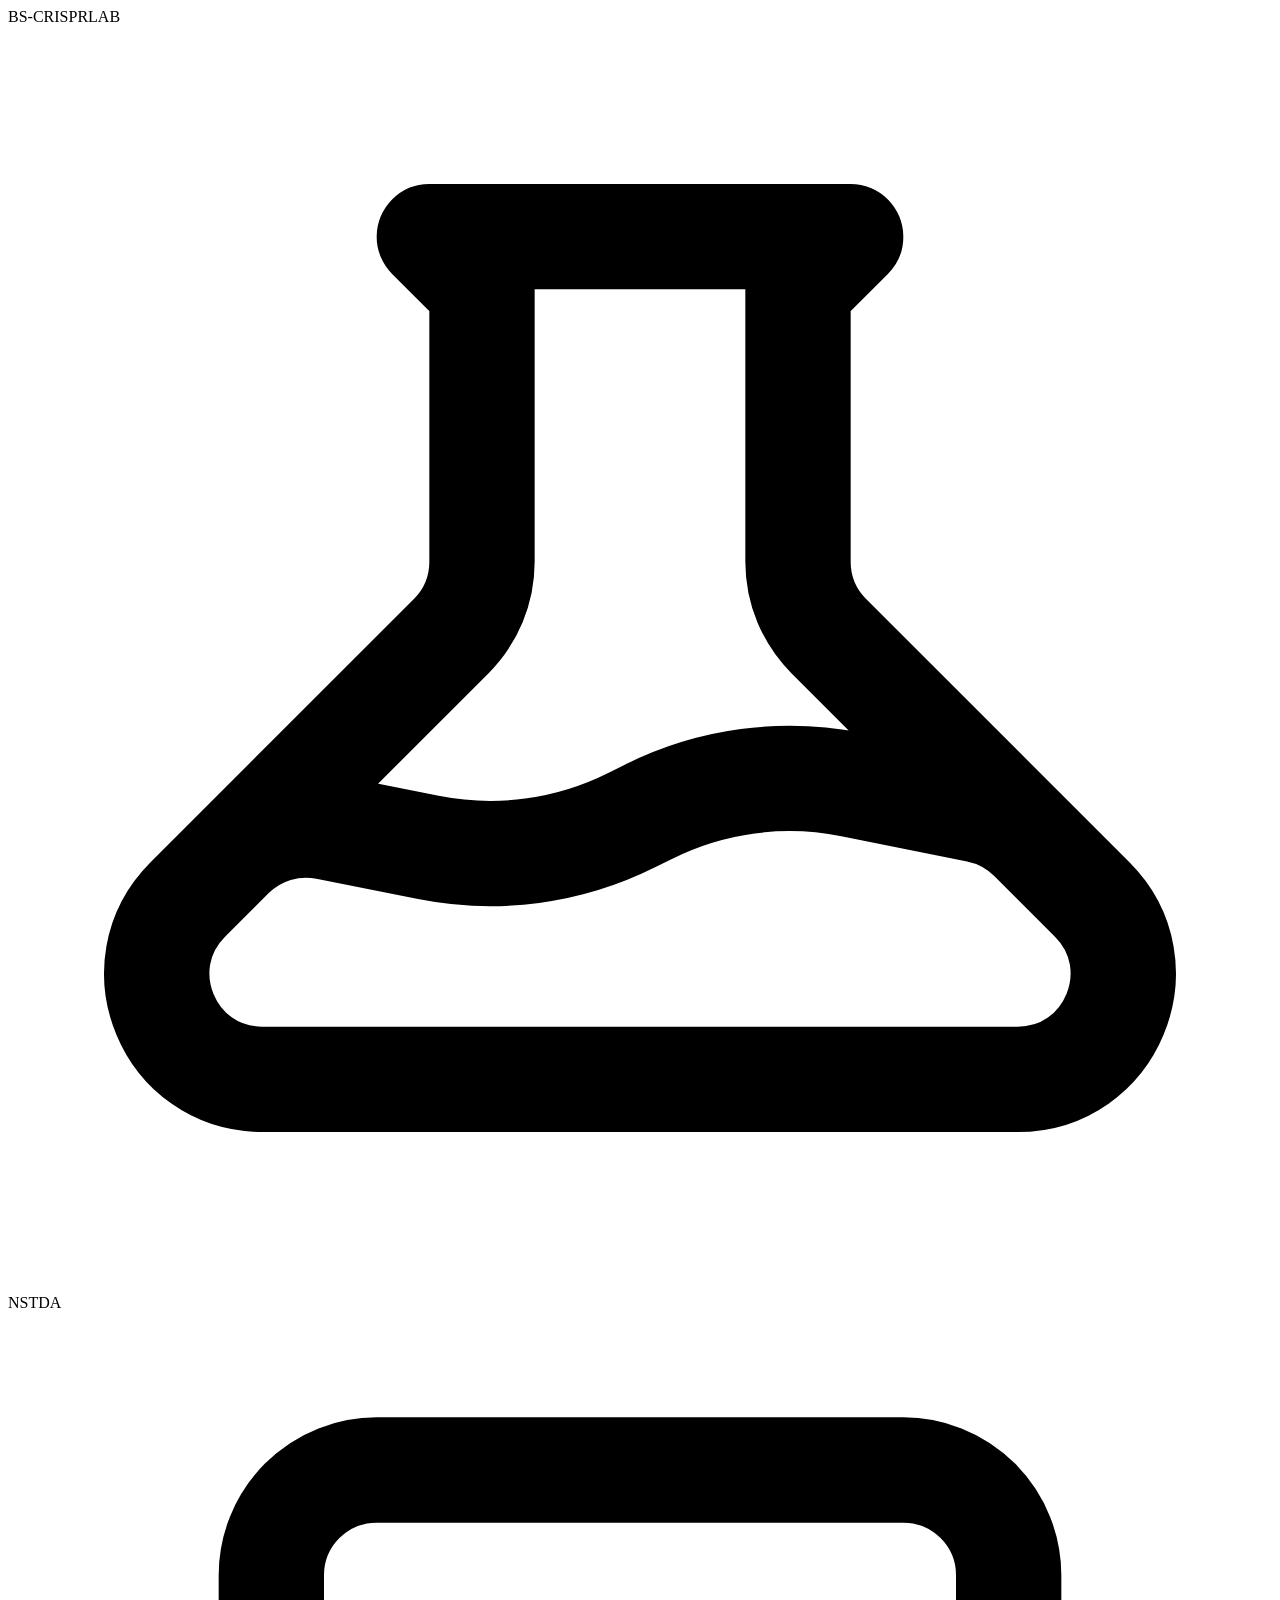
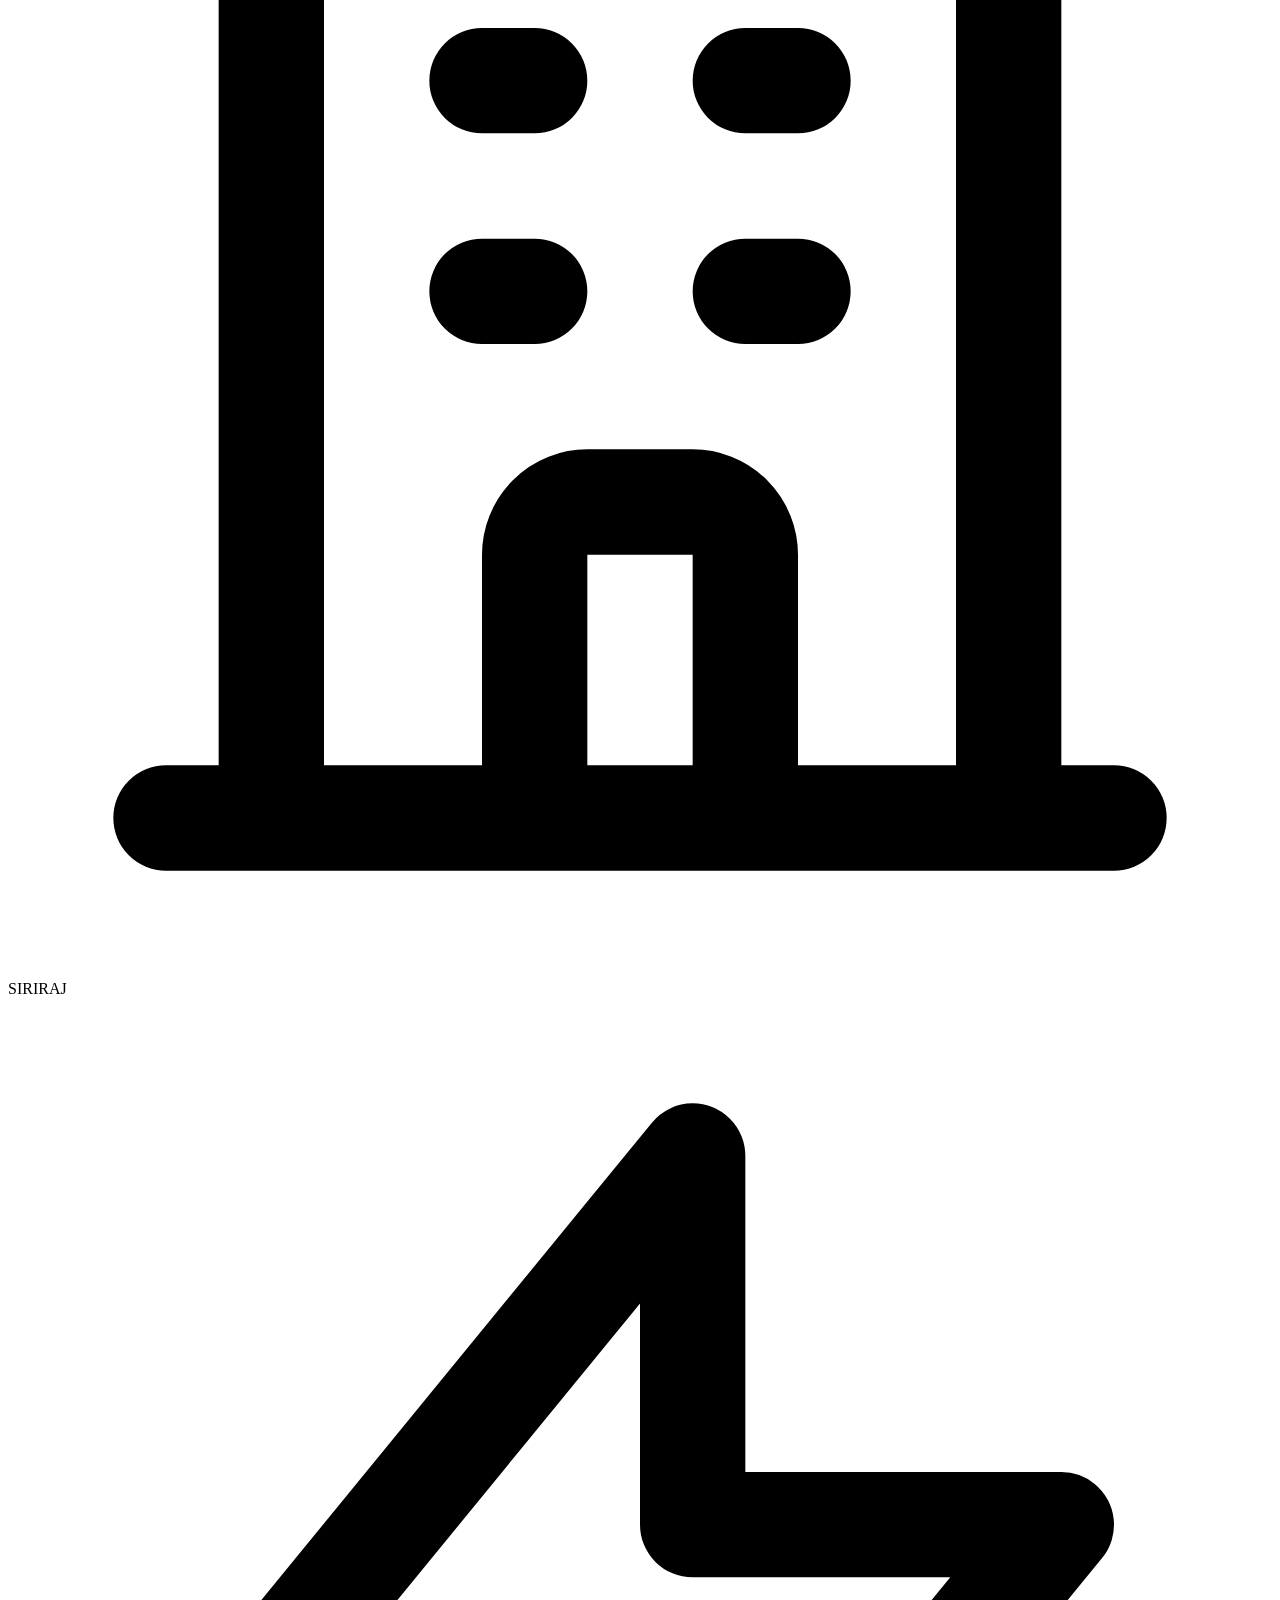
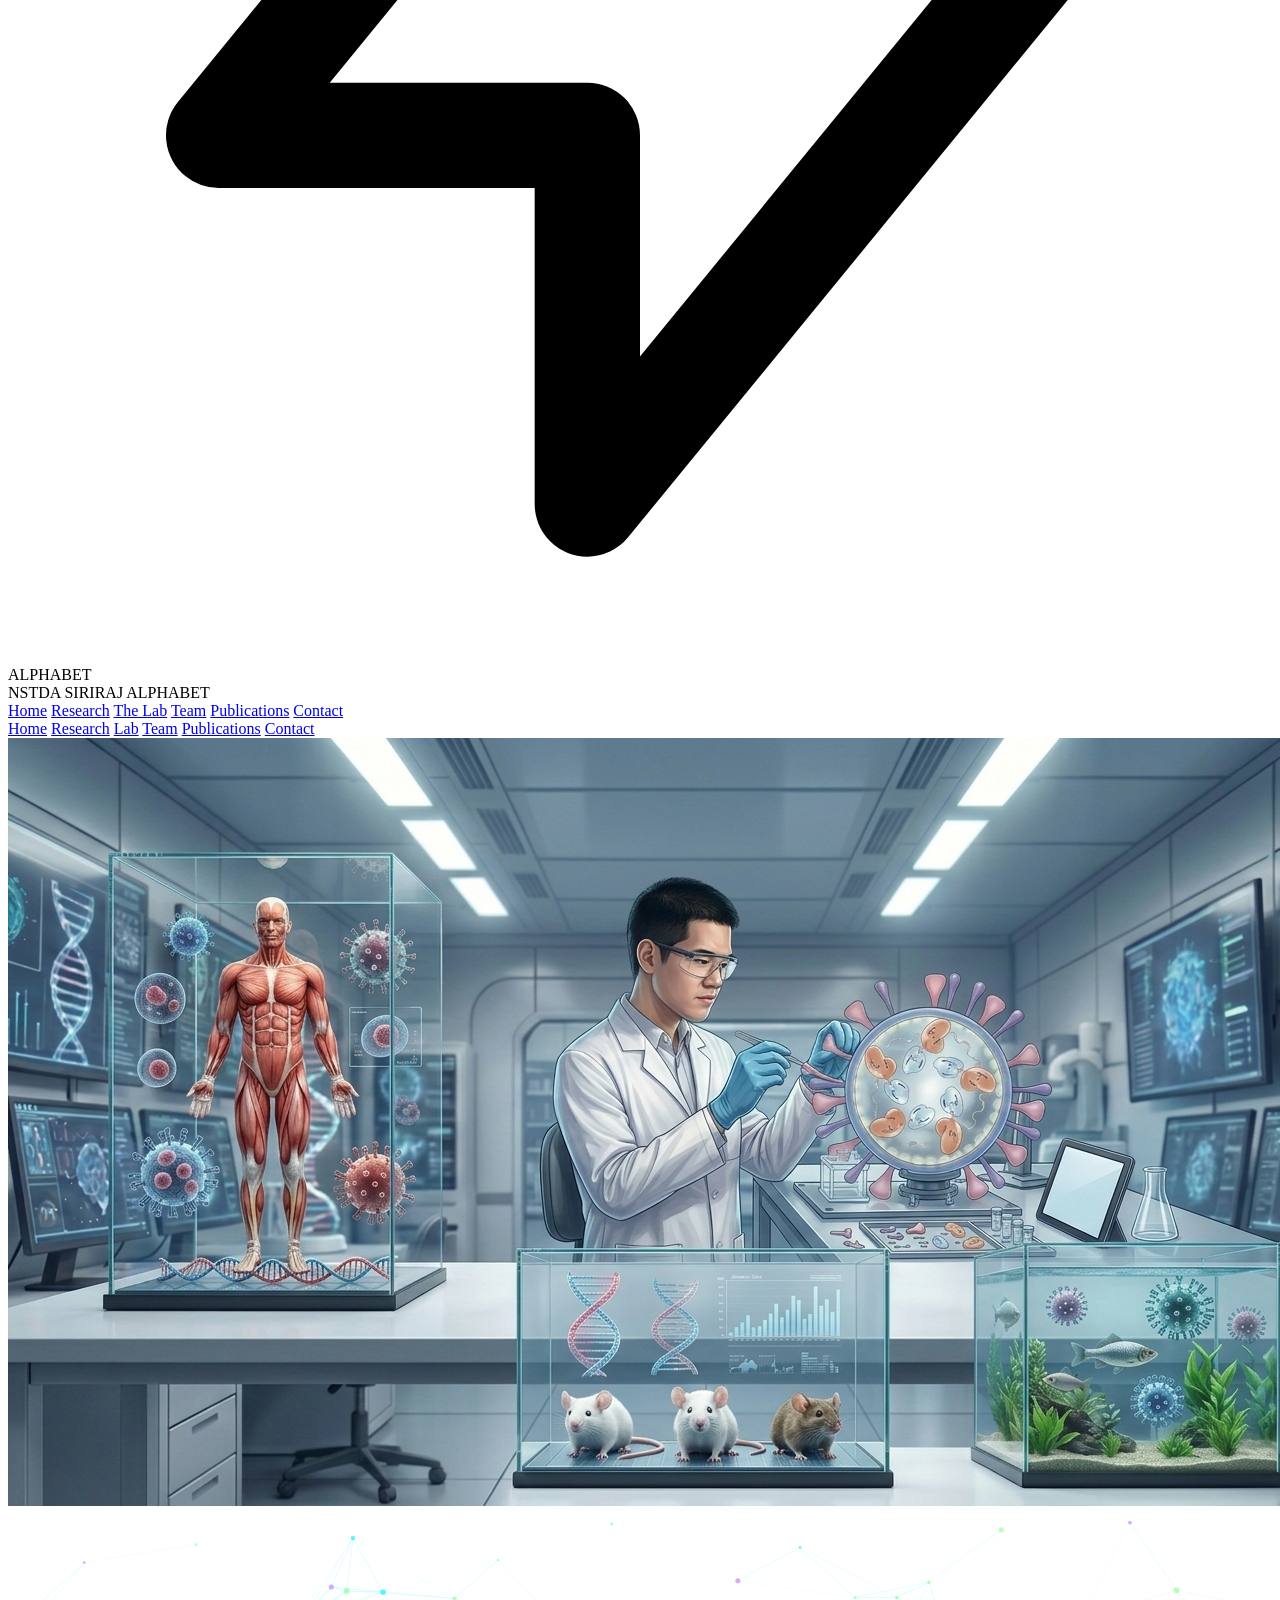
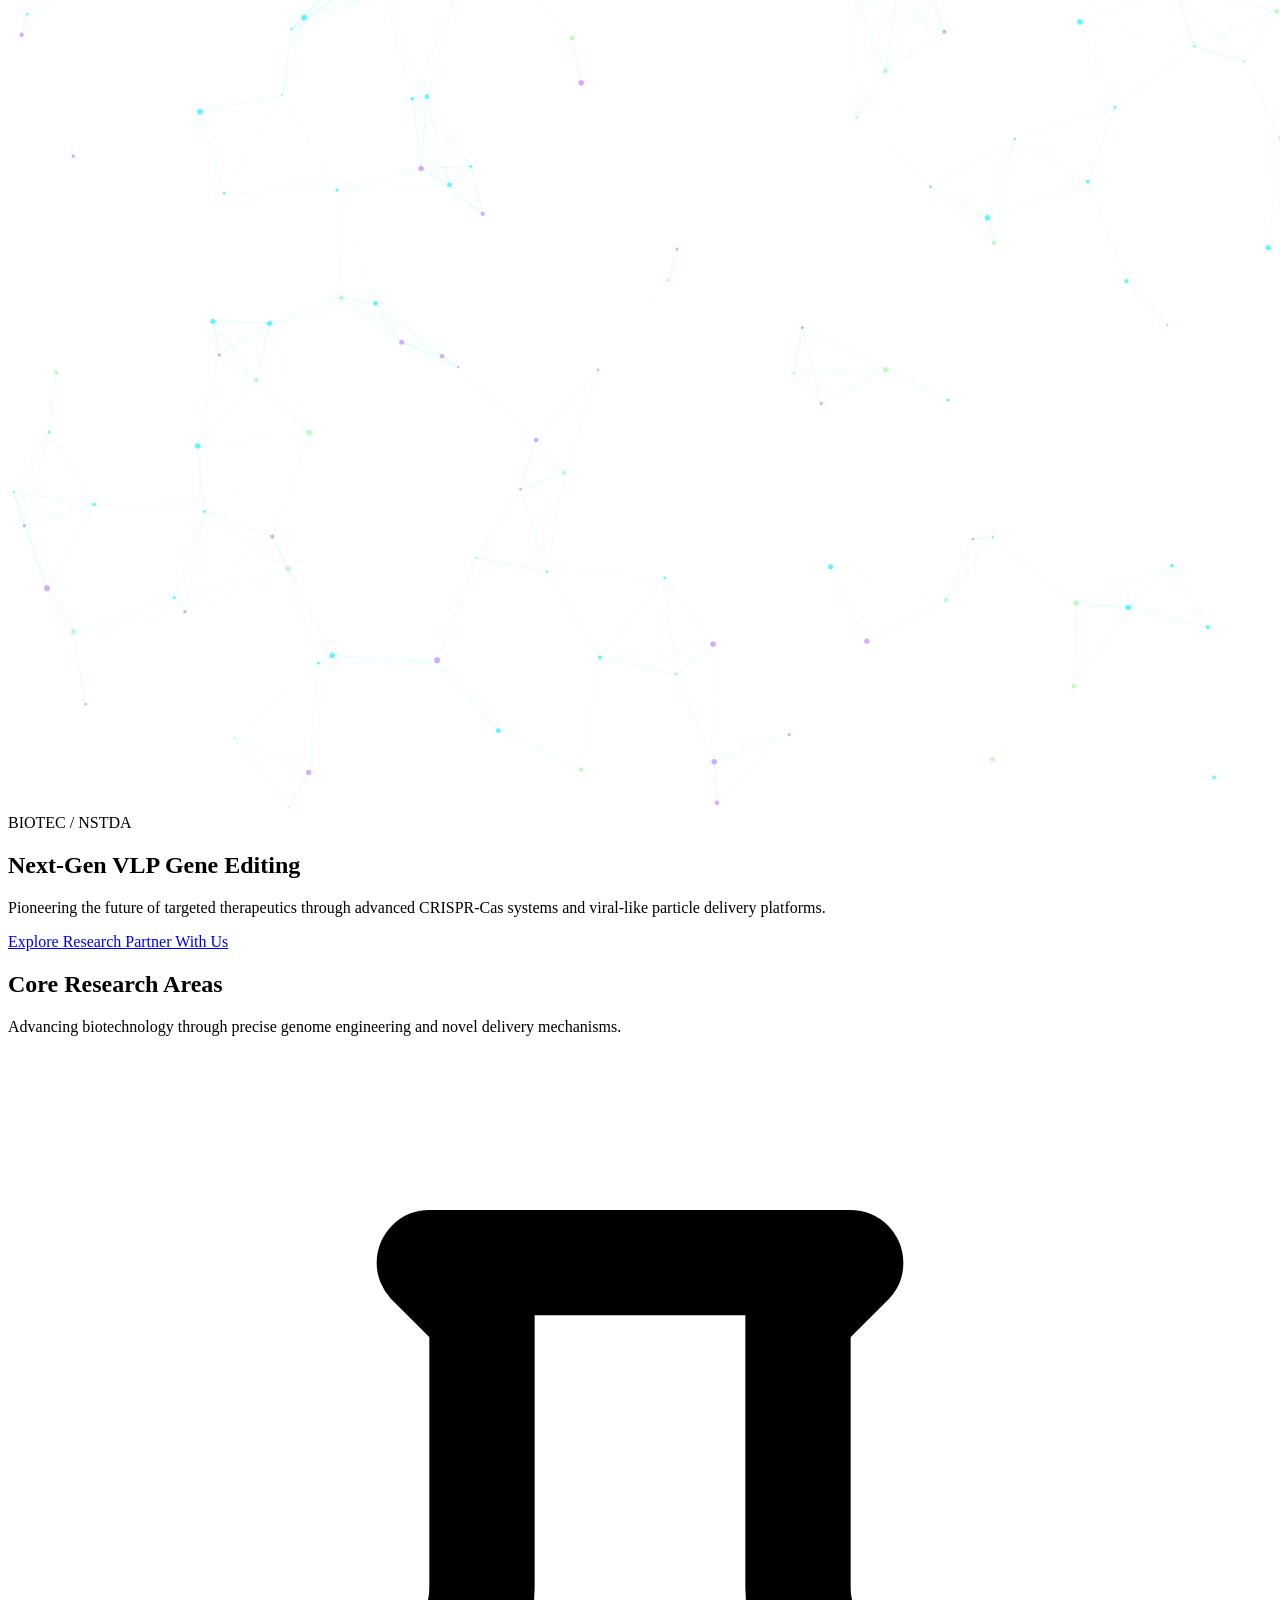
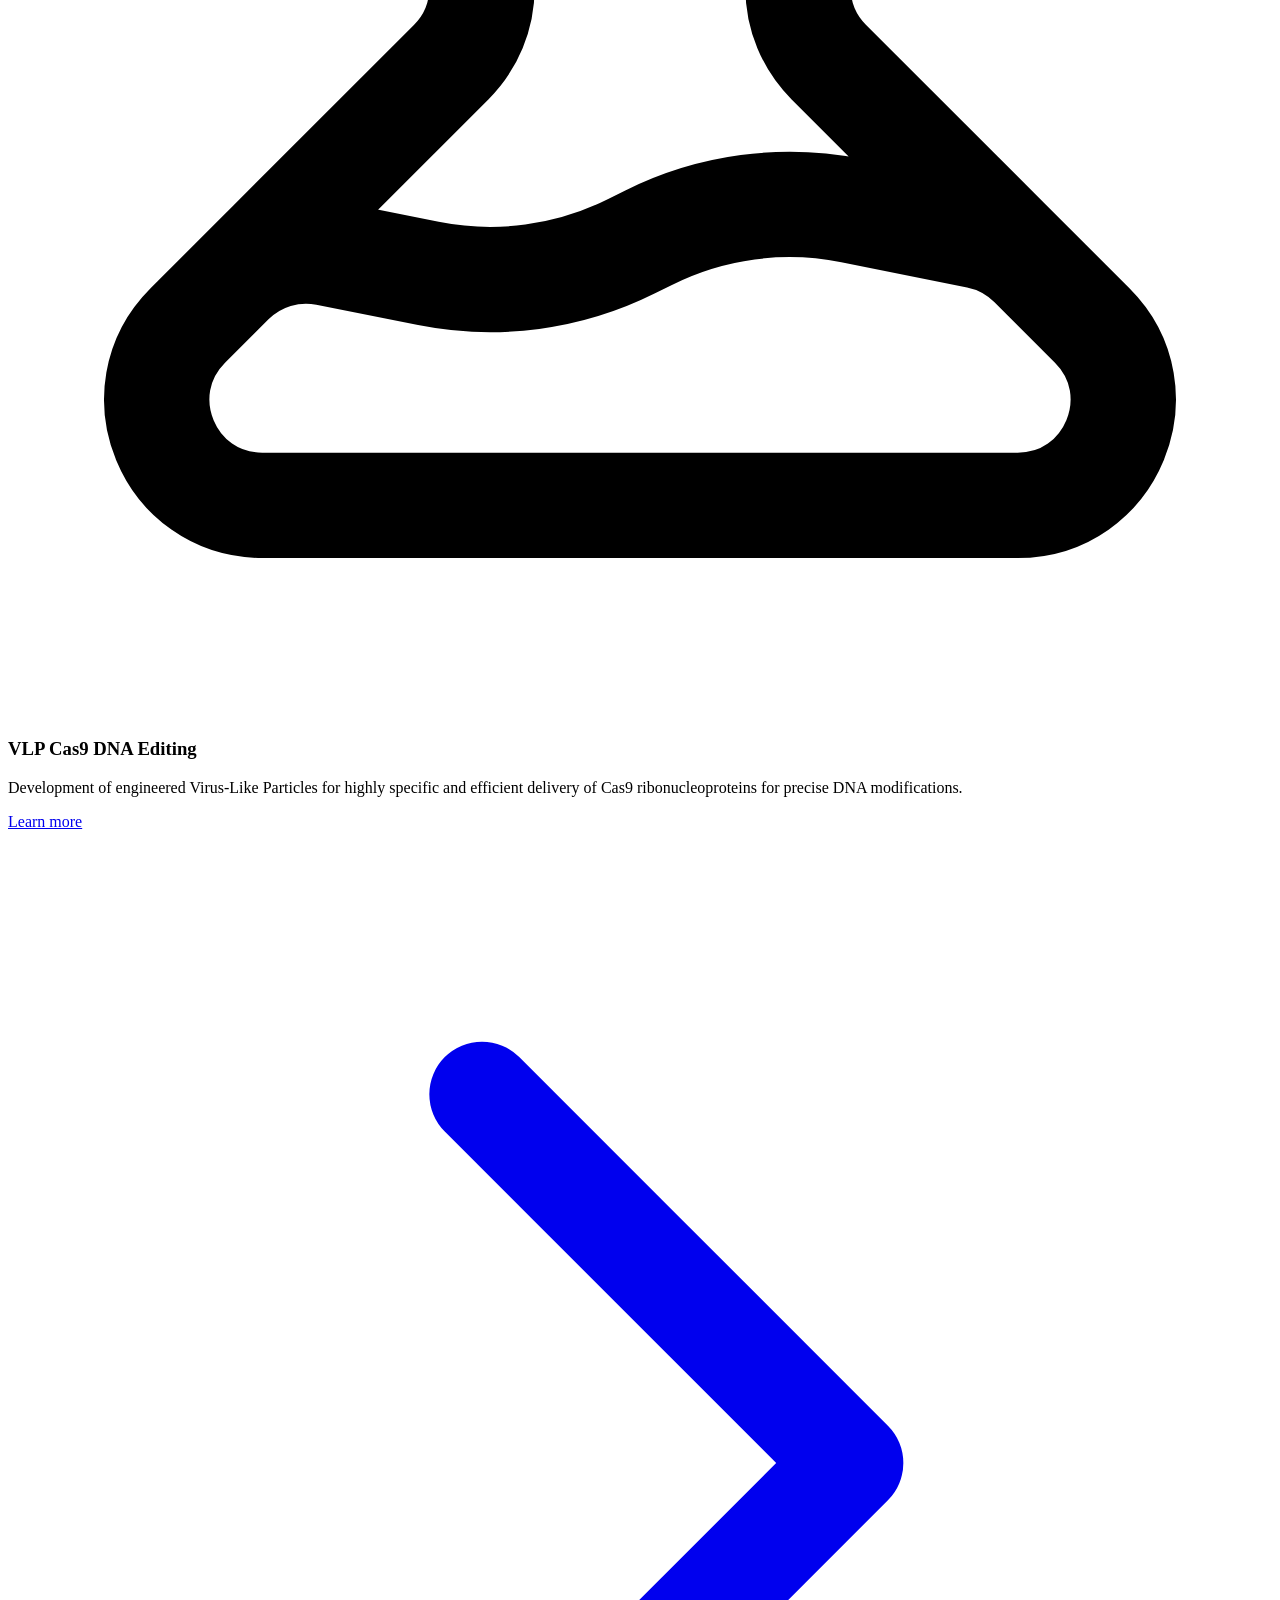
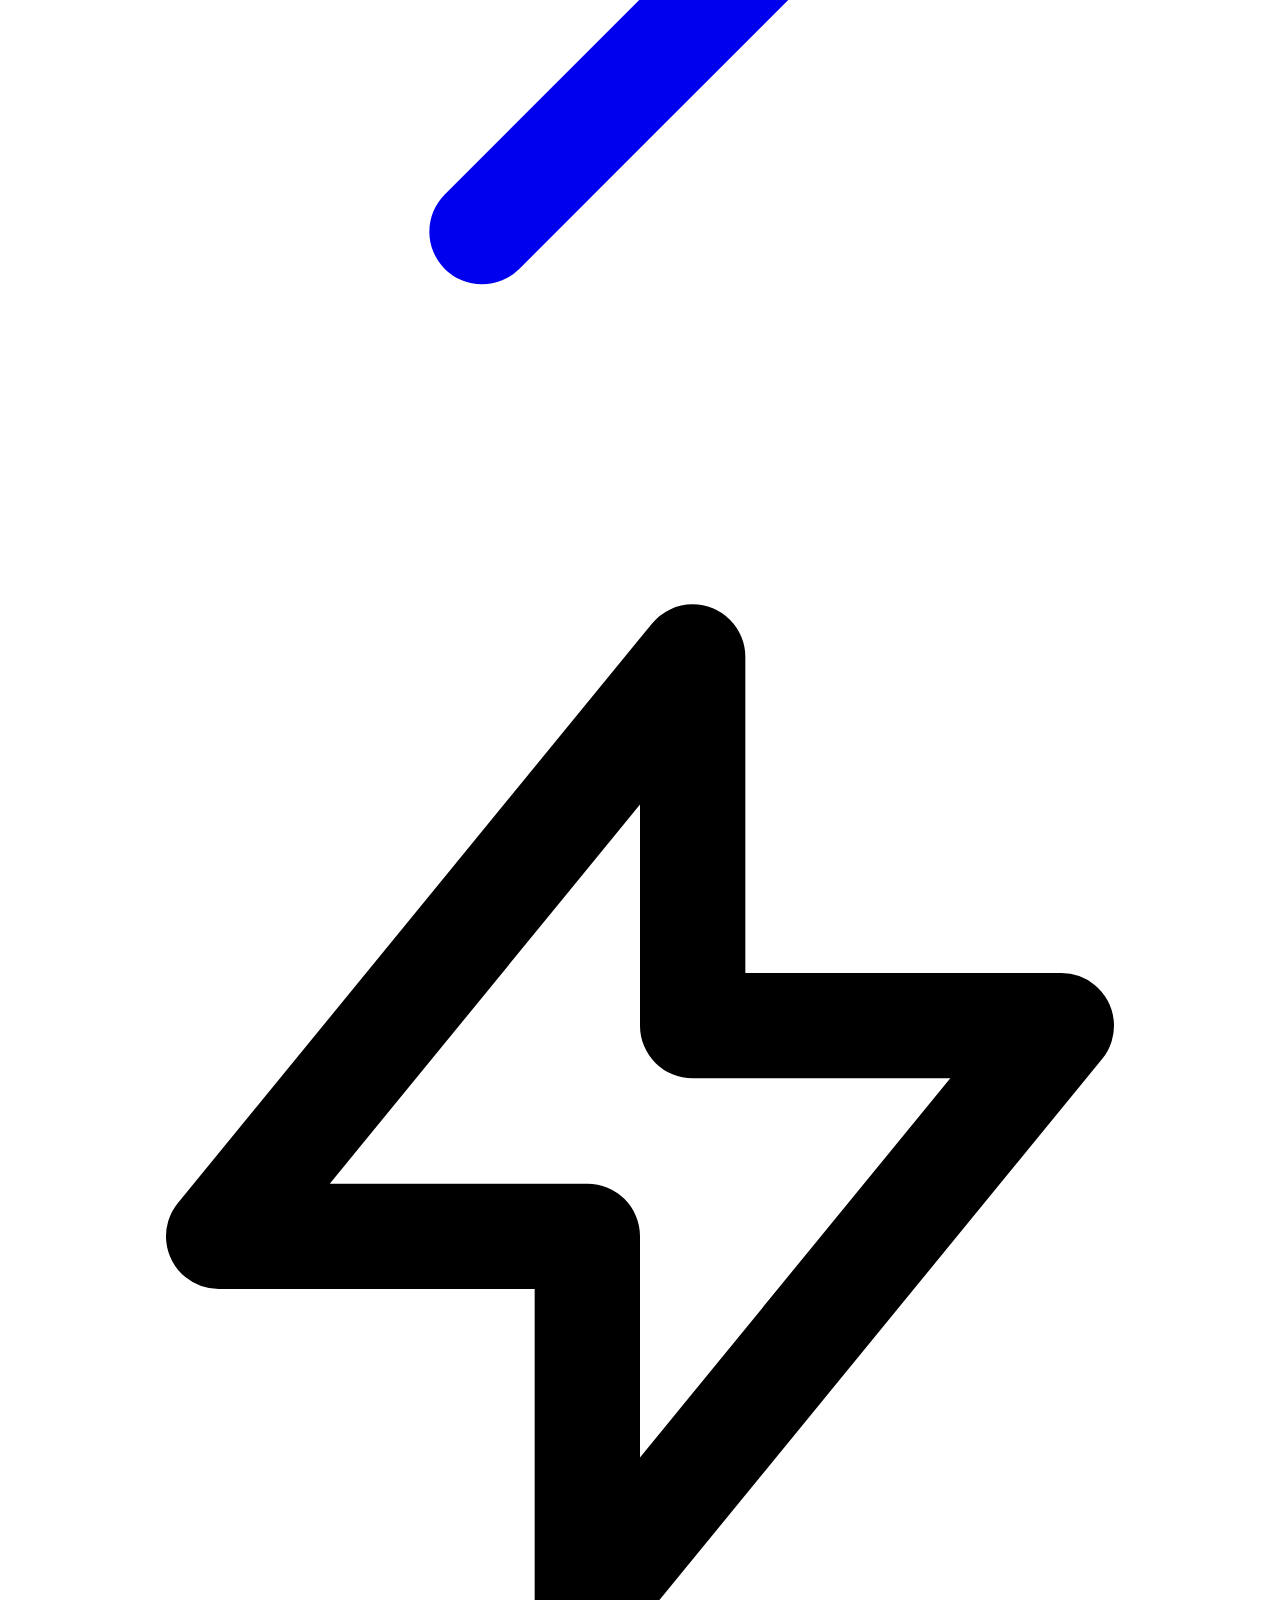
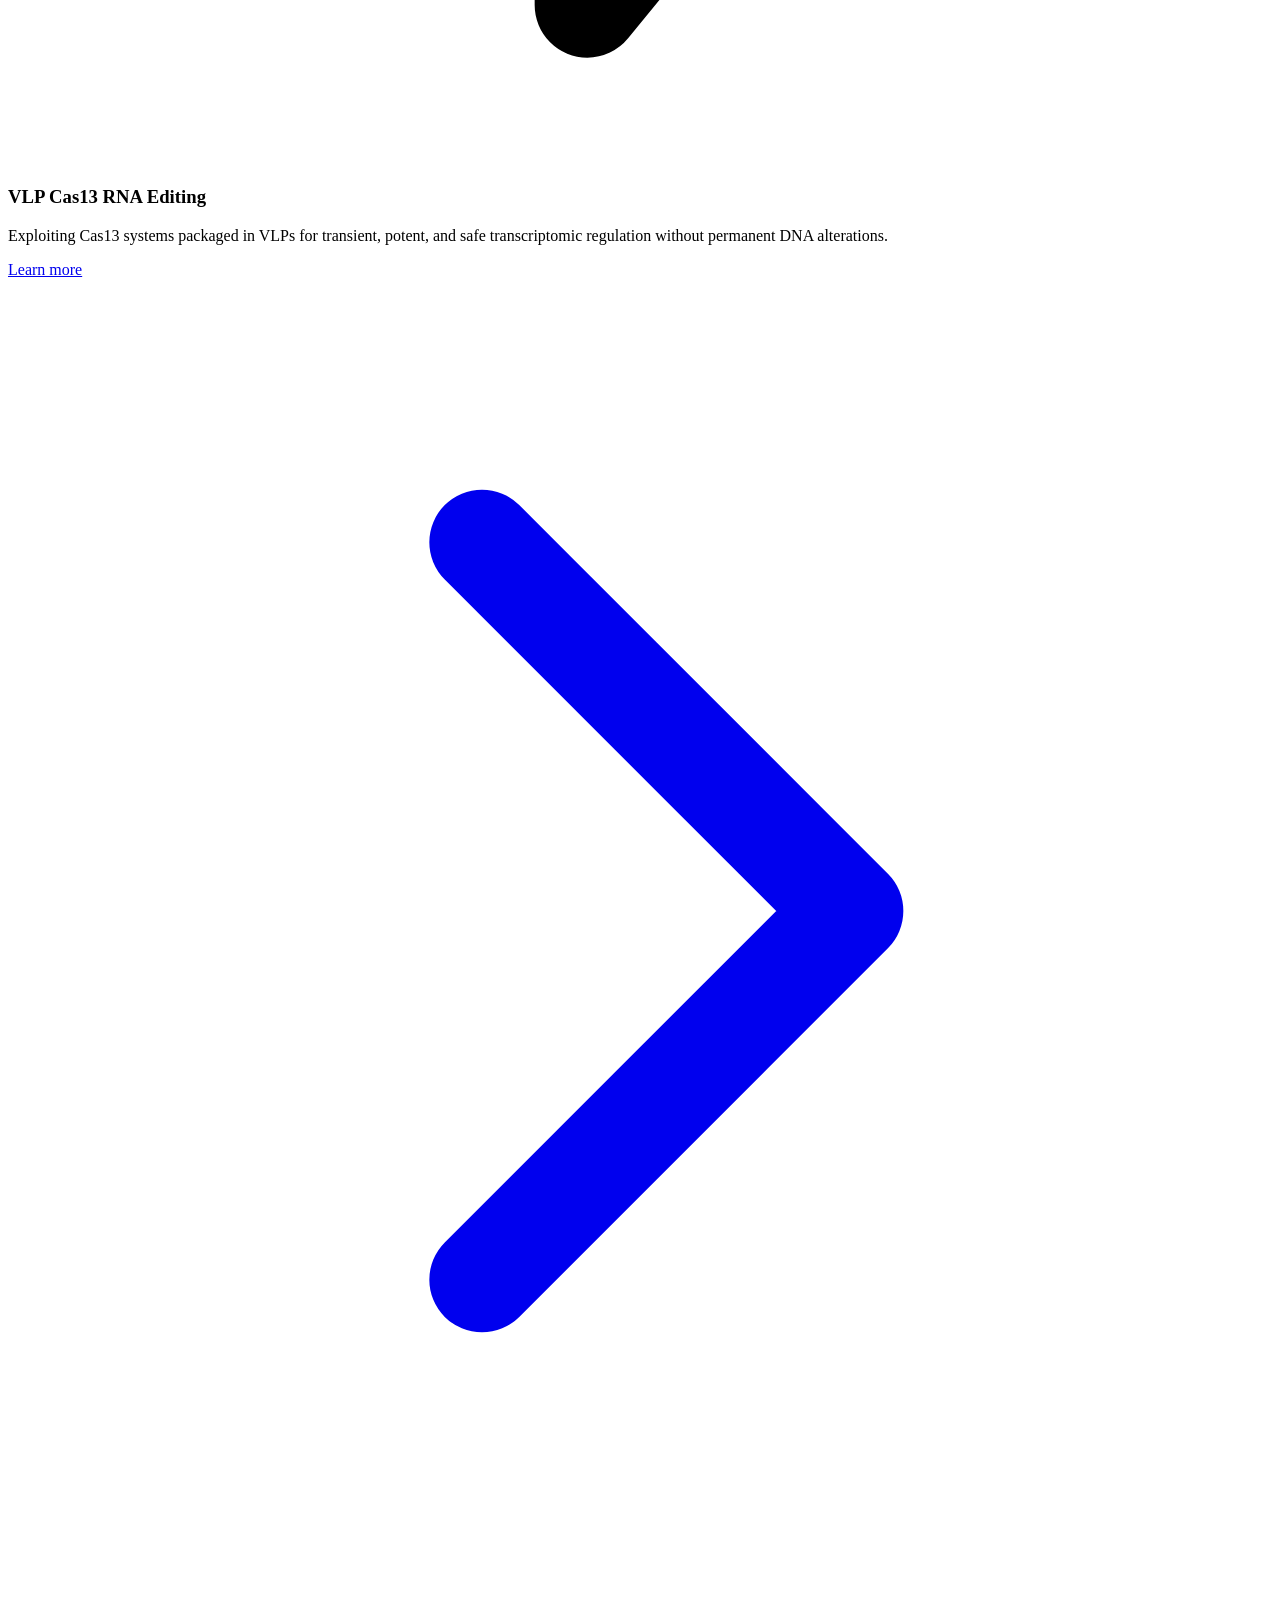
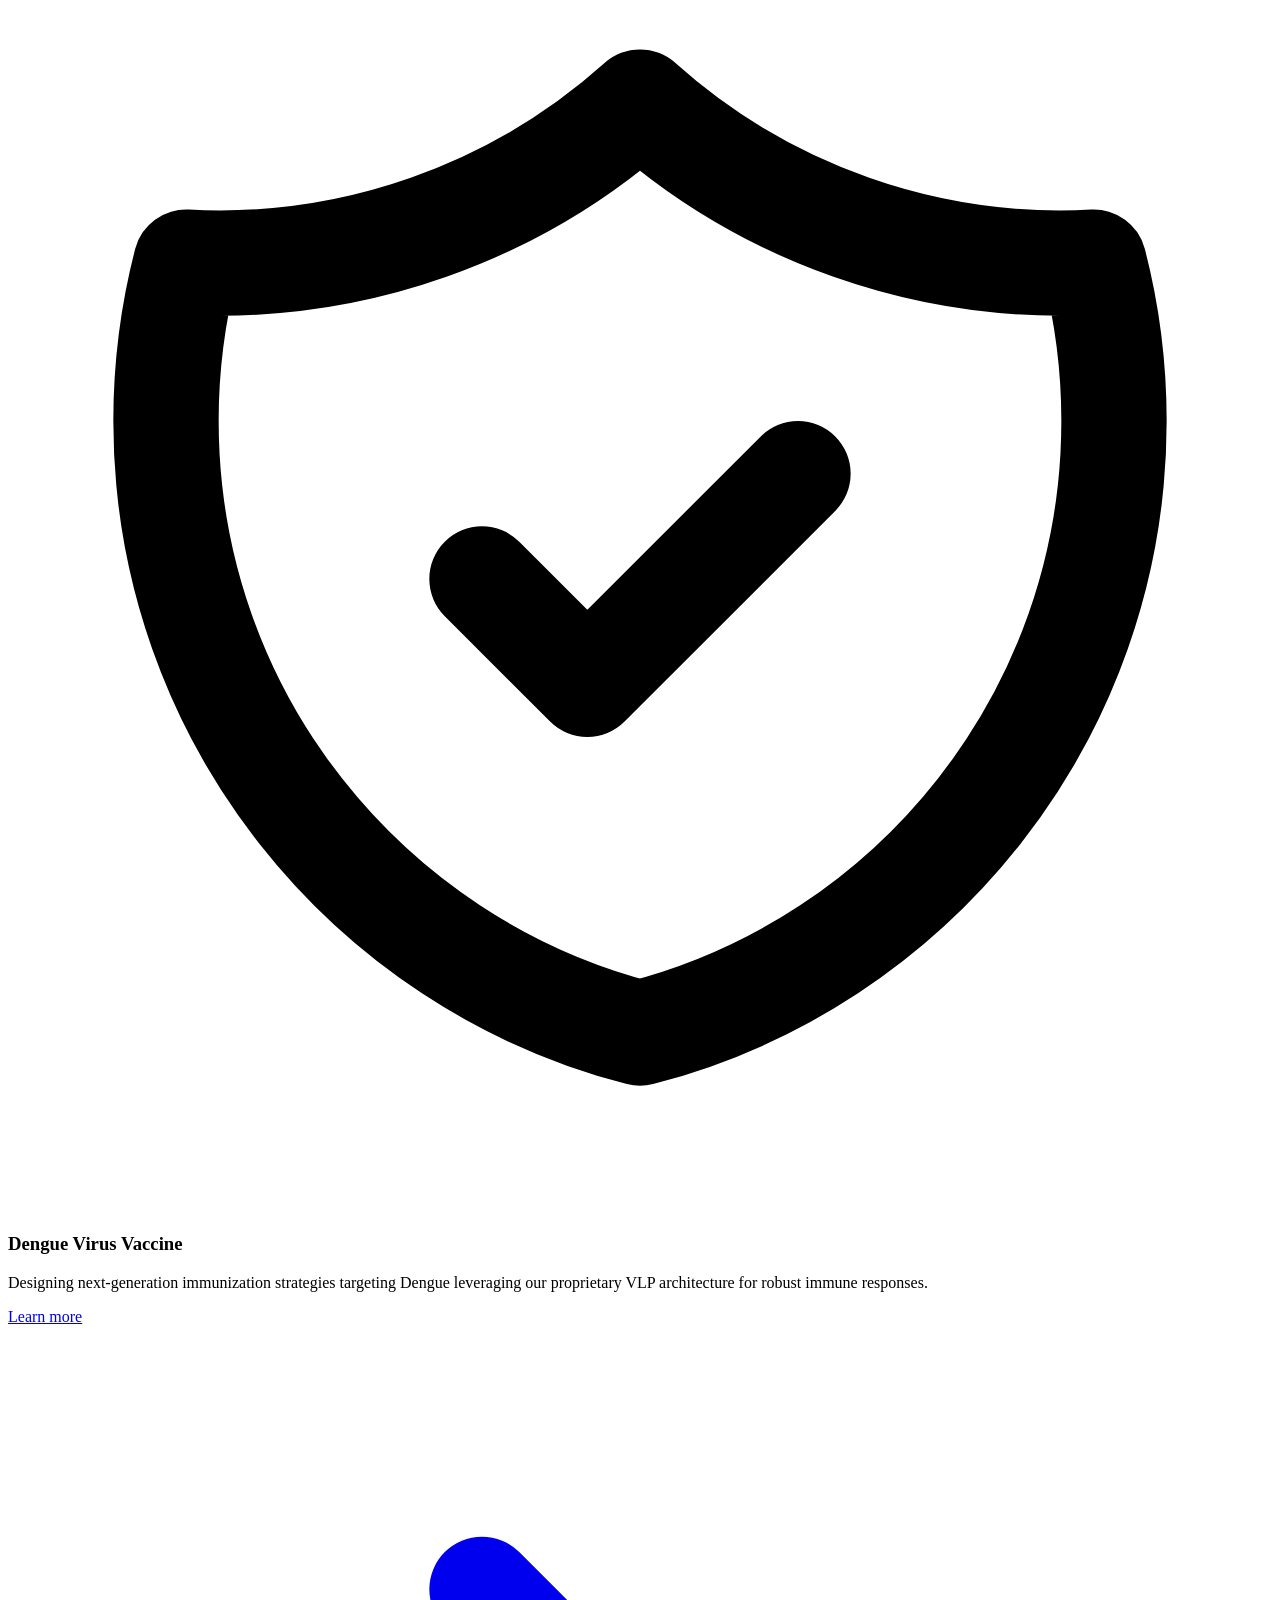
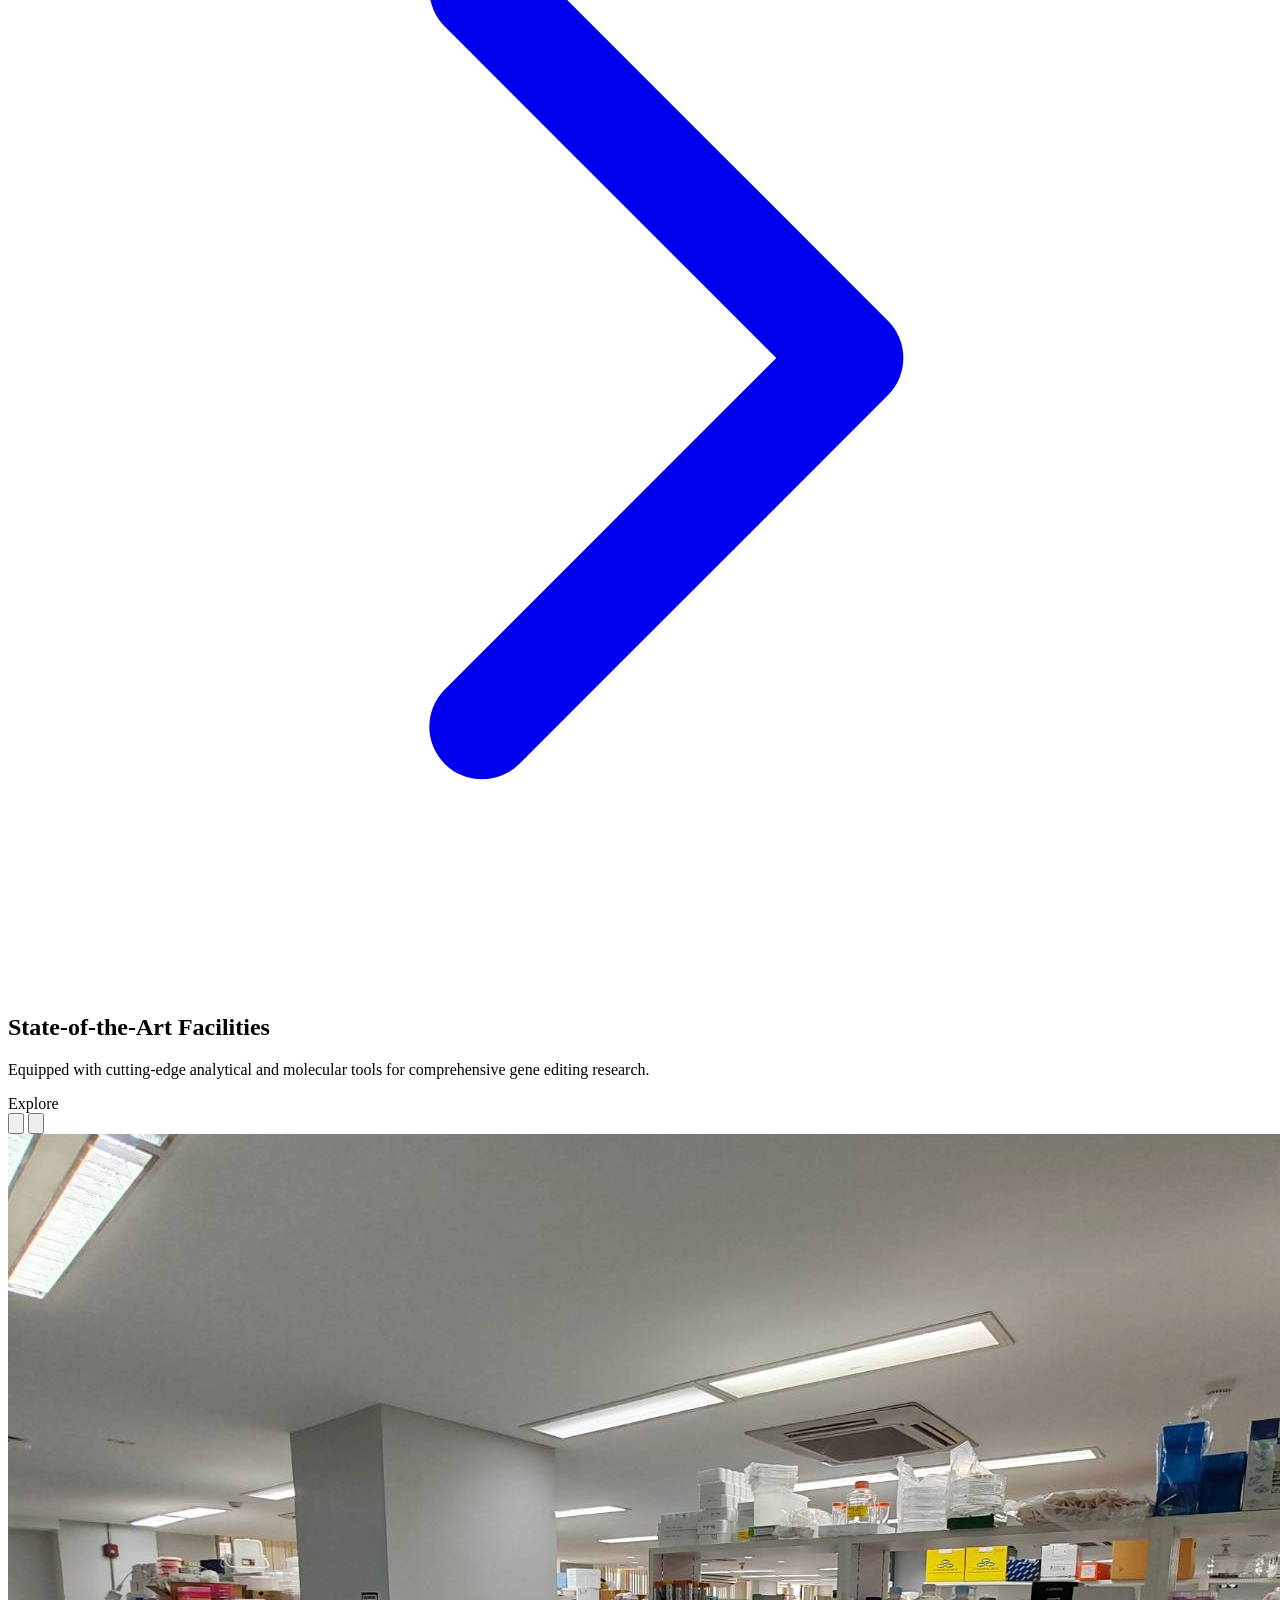
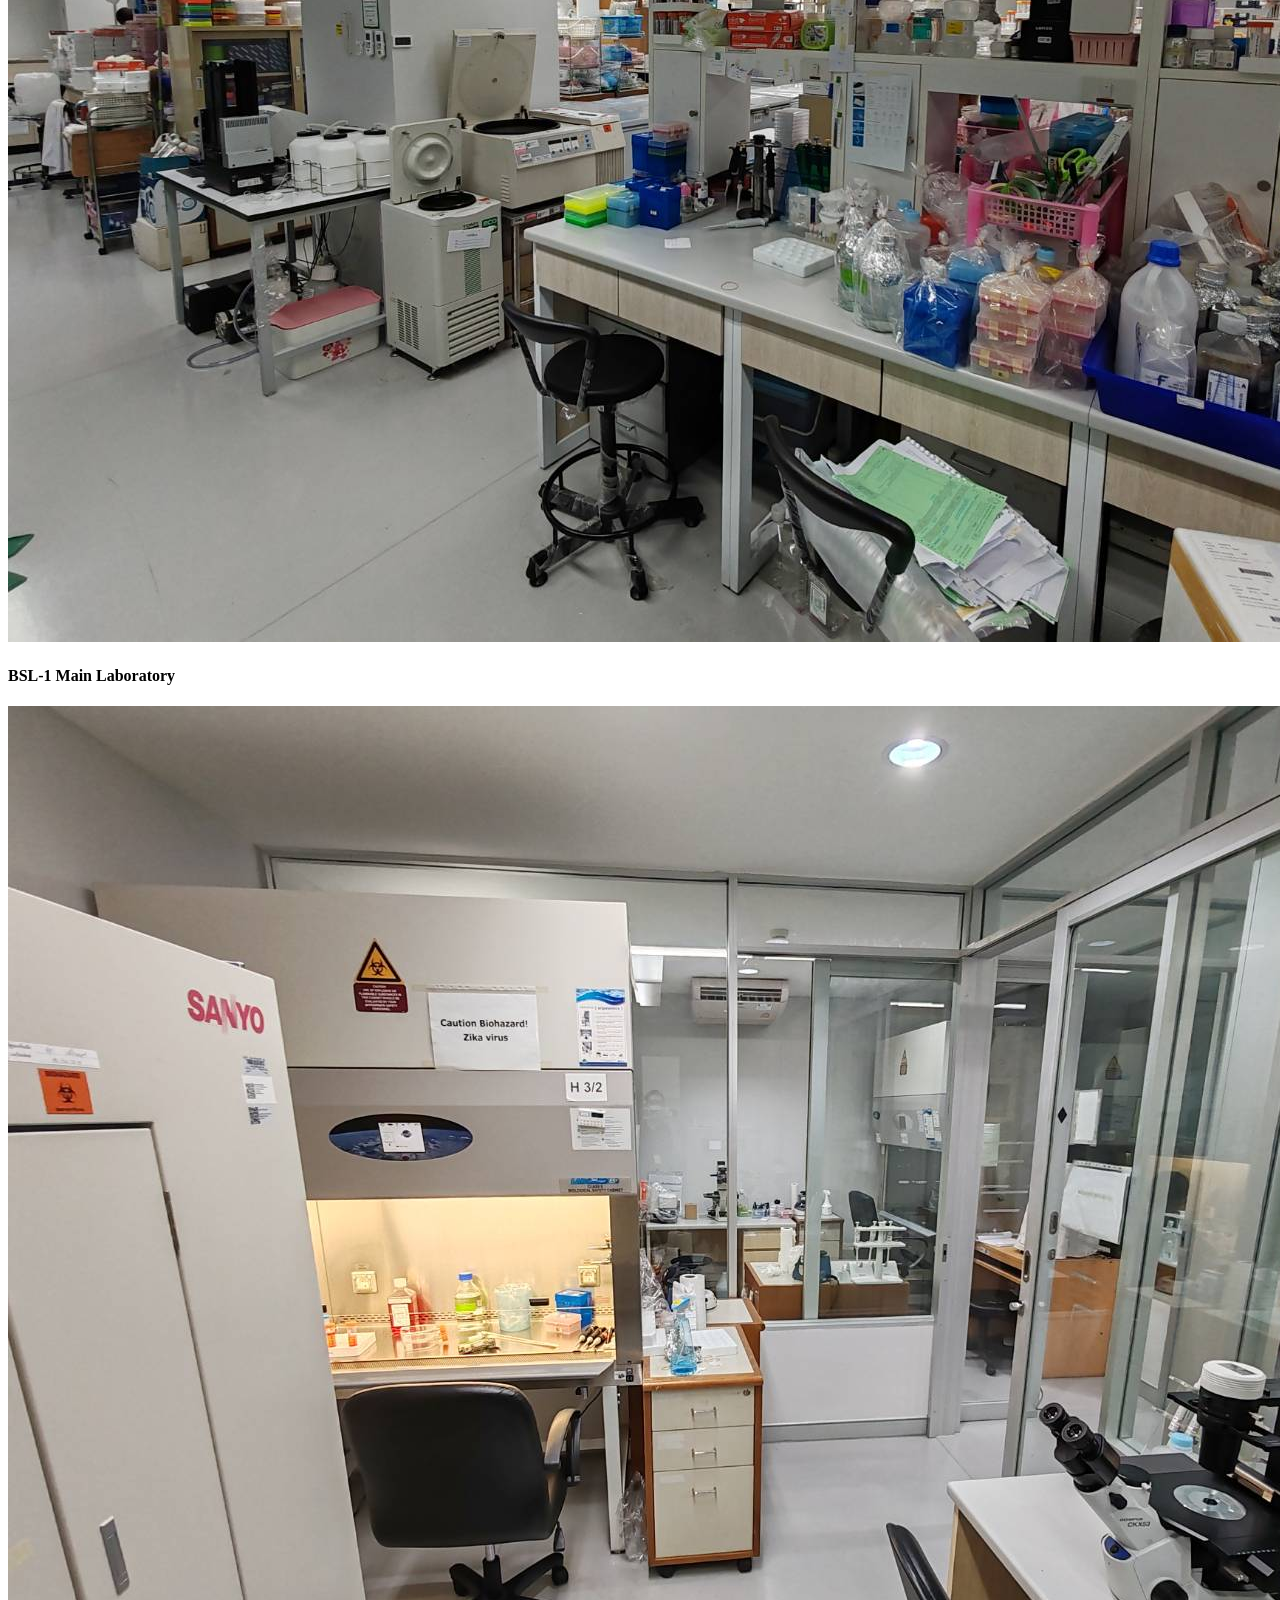
==== commit a1c0672f: "fix: navbar landscape mobile - whitespace-nowrap logo, lg breakpoint for nav toggle" ====
--- a/index.html
+++ b/index.html
@@ -35,7 +35,7 @@
         <!-- Row 1: Logo + Partners (all screens) -->
         <div class="max-w-7xl mx-auto px-4 sm:px-6 lg:px-8 flex justify-between items-center py-3 md:py-4">
             <div class="flex items-center gap-4">
-                <div class="text-2xl md:text-3xl font-bold tracking-tighter text-white lg:border-r lg:border-white/20 lg:pr-4">
+                <div class="whitespace-nowrap text-xl lg:text-3xl font-bold tracking-tighter text-white lg:border-r lg:border-white/20 lg:pr-4">
                     <span class="text-electricPurple">BS</span><span class="text-neonCyan">-CRISPR</span>LAB
                 </div>
                 <!-- Partner Logos & Abbreviations (desktop only) -->
@@ -57,26 +57,26 @@
                 </div>
             </div>
 
-            <!-- Partner badges on mobile (top-right) -->
-            <div class="flex lg:hidden items-center gap-2 text-[9px] font-bold tracking-wider text-gray-500">
+            <!-- Partner badges: show below lg -->
+            <div class="flex lg:hidden items-center gap-1.5 text-[9px] font-bold tracking-wider text-gray-500">
                 <span class="flex items-center gap-0.5"><span class="w-1.5 h-1.5 rounded-full bg-neonCyan"></span>NSTDA</span>
                 <span class="flex items-center gap-0.5"><span class="w-1.5 h-1.5 rounded-full bg-biotechGreen"></span>SIRIRAJ</span>
                 <span class="flex items-center gap-0.5"><span class="w-1.5 h-1.5 rounded-full bg-electricPurple"></span>ALPHABET</span>
             </div>
 
-            <!-- Desktop nav links -->
-            <div class="hidden md:flex space-x-8 text-base font-semibold tracking-wide">
-                <a href="#hero" class="hover:text-neonCyan transition-colors">Home</a>
-                <a href="#research" class="hover:text-neonCyan transition-colors">Research</a>
-                <a href="#lab" class="hover:text-neonCyan transition-colors">The Lab</a>
-                <a href="#team" class="hover:text-neonCyan transition-colors">Team</a>
-                <a href="#publications" class="hover:text-neonCyan transition-colors">Publications</a>
-                <a href="#contact" class="hover:text-neonCyan transition-colors">Contact</a>
-            </div>
-        </div>
-
-        <!-- Row 2: Mobile nav links (compact, always visible, hidden on md+) -->
-        <div class="md:hidden border-t border-white/5 bg-obsidian/60">
+            <!-- Desktop nav links: show at lg+ only -->
+            <div class="hidden lg:flex space-x-6 xl:space-x-8 text-sm xl:text-base font-semibold tracking-wide">
+                <a href="#hero" class="hover:text-neonCyan transition-colors whitespace-nowrap">Home</a>
+                <a href="#research" class="hover:text-neonCyan transition-colors whitespace-nowrap">Research</a>
+                <a href="#lab" class="hover:text-neonCyan transition-colors whitespace-nowrap">The Lab</a>
+                <a href="#team" class="hover:text-neonCyan transition-colors whitespace-nowrap">Team</a>
+                <a href="#publications" class="hover:text-neonCyan transition-colors whitespace-nowrap">Publications</a>
+                <a href="#contact" class="hover:text-neonCyan transition-colors whitespace-nowrap">Contact</a>
+            </div>
+        </div>
+
+        <!-- Row 2: Compact nav links — hidden on lg+ (1024px) -->
+        <div class="lg:hidden border-t border-white/5 bg-obsidian/60">
             <div class="flex justify-between items-center px-2 py-1.5 overflow-x-auto scrollbar-hide">
                 <a href="#hero" class="mobile-compact-link flex-shrink-0 text-[10px] font-semibold tracking-wide text-gray-400 hover:text-neonCyan transition-colors px-2 py-1 rounded-md hover:bg-white/5">Home</a>
                 <a href="#research" class="mobile-compact-link flex-shrink-0 text-[10px] font-semibold tracking-wide text-gray-400 hover:text-neonCyan transition-colors px-2 py-1 rounded-md hover:bg-white/5">Research</a>
@@ -91,7 +91,7 @@
 
 
     <!-- Hero Section -->
-    <section id="hero" class="relative min-h-screen flex items-center justify-center pt-28 md:pt-20 overflow-hidden">
+    <section id="hero" class="relative min-h-screen flex items-center justify-center pt-28 lg:pt-20 overflow-hidden">
         
         <!-- Background Image Integration -->
         <div class="absolute inset-0 z-0">
